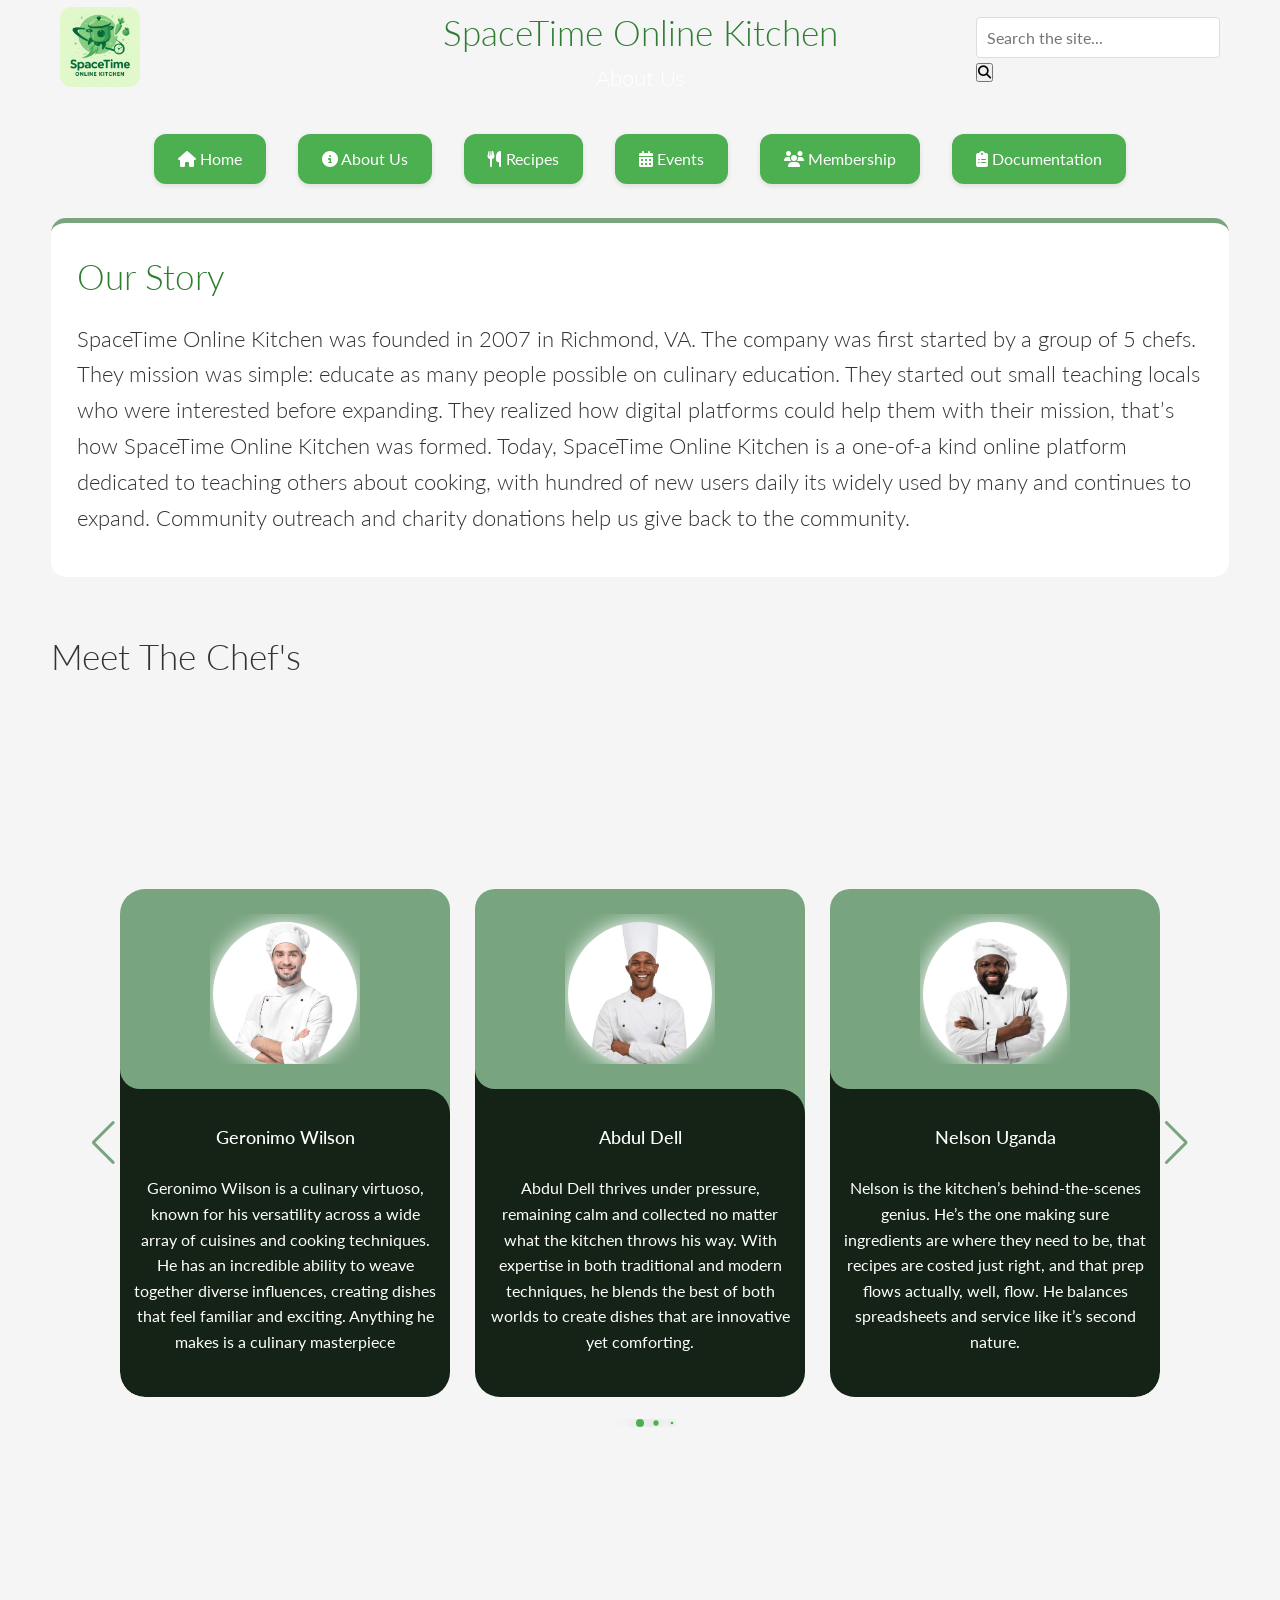
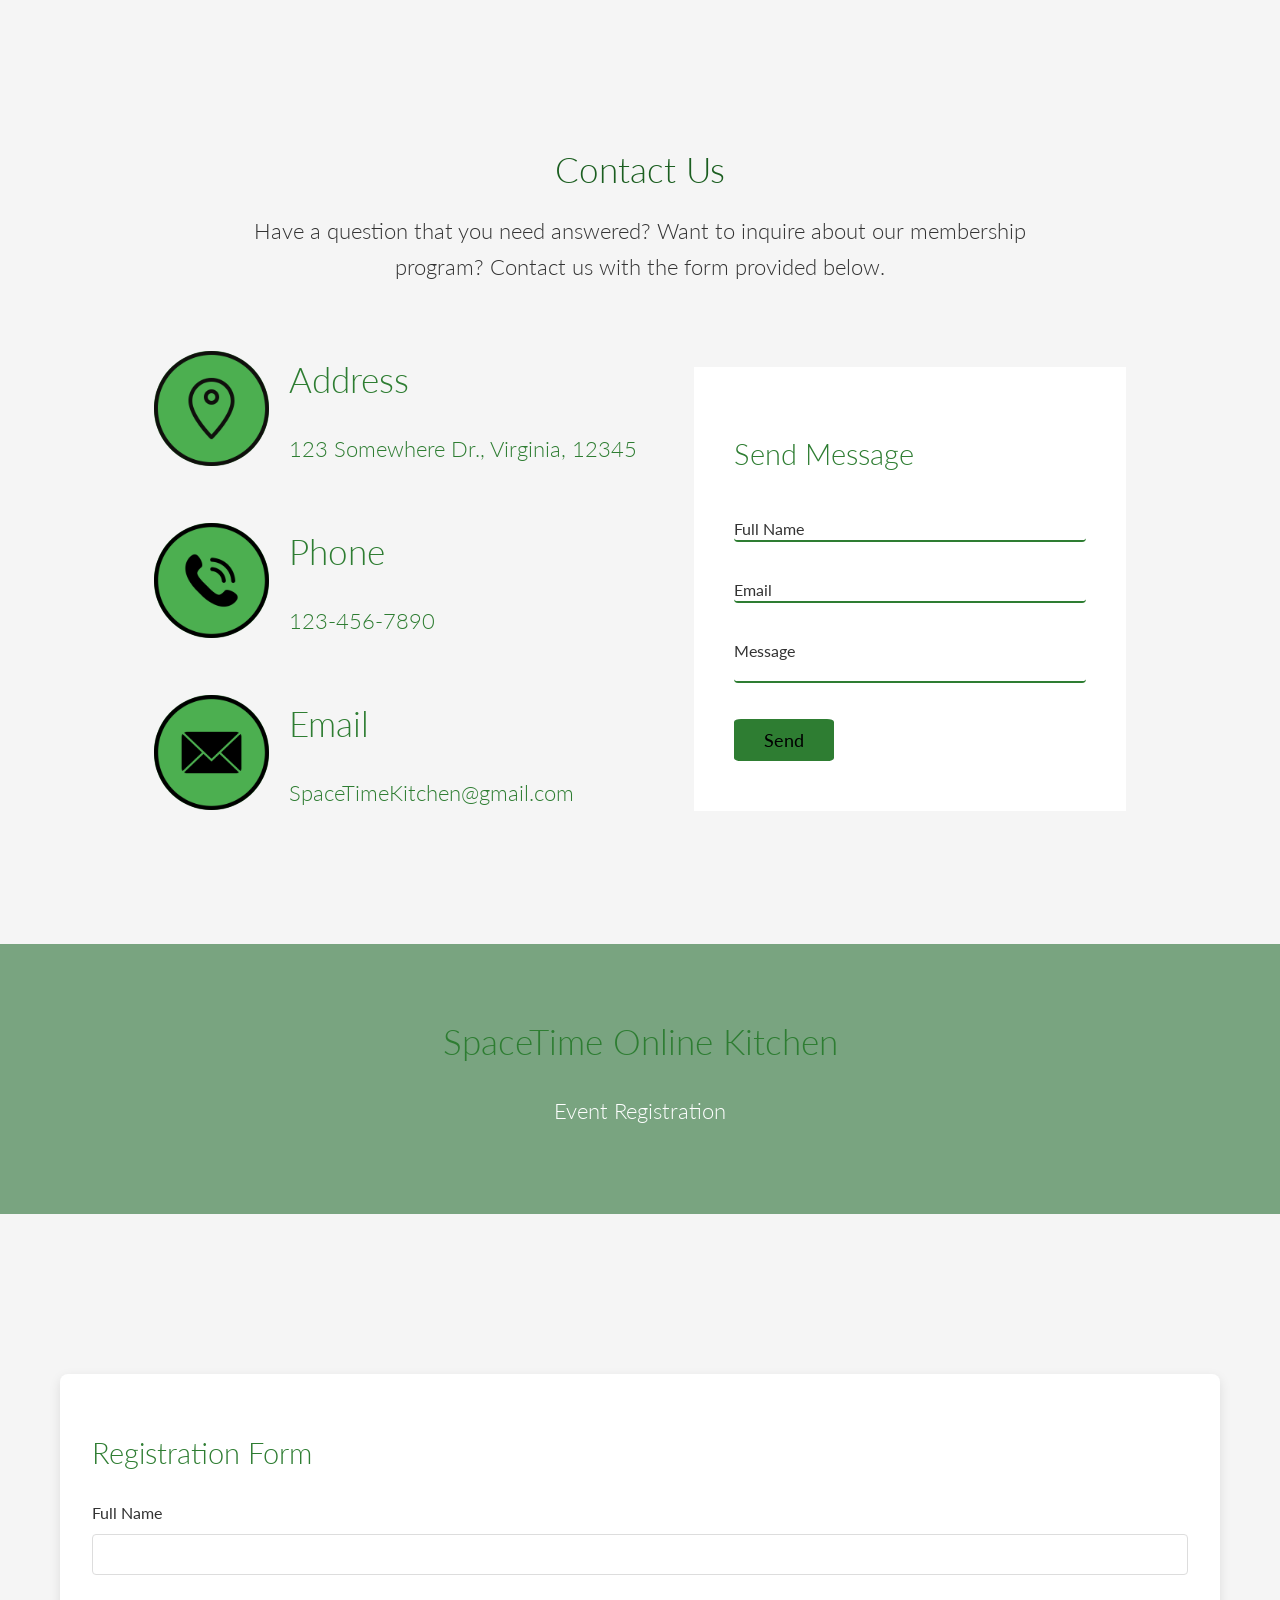
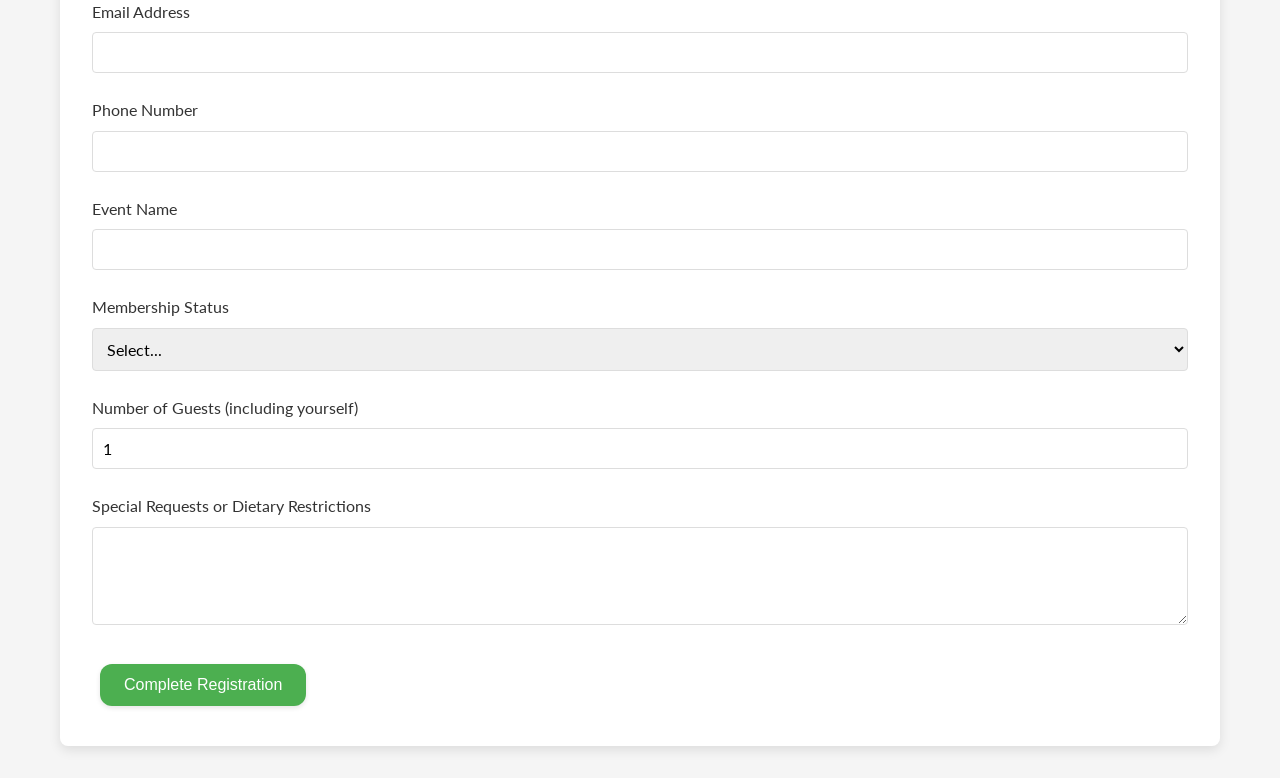
==== about-us.html @ e10a7030 "Update about-us.html" ====
<!DOCTYPE html>
<html lang="en">
<head>
    <meta charset="UTF-8">
    <meta name="viewport" content="width=device-width, initial-scale=1.0">
    <title>SpaceTime Online Kitchen - Culinary Community Hub</title>
    <meta name="description" content="Join our collaborative cooking community with recipes, events, and culinary education">
    <!-- Favicon & Preloads -->
    <link rel="icon" type="image/png" href="favicon.png">
    <link rel="preconnect" href="https://fonts.googleapis.com">
    <link rel="preconnect" href="https://fonts.gstatic.com" crossorigin>
    <!-- Fonts & Libraries -->
    <link rel="stylesheet" href="https://fonts.googleapis.com/css2?family=Lato:wght@300;400;700&display=swap"> 
    <link rel="stylesheet" href="https://cdnjs.cloudflare.com/ajax/libs/font-awesome/6.4.0/css/all.min.css">
    <link rel="stylesheet" href="swiper-bundle.min.css">
    <link rel="stylesheet" href="styles.css">
    <style>
        html{
          scroll-behavior: smooth;
        }
    <link rel="stylesheet" href="styles.css">
        /*Image Carousel*/
        .image-carousel{
            width: 85%;
            max-width: 1536px;
            margin-inline: auto;
            position: relative;
            height: 100px;
            margin-top: 5rem;
            overflow: hidden;
            mask-image: linear-gradient(
                to right,
                rgba(0,0,0,0),
                rgba(0,0,0,1) 20%,
                rgba(0,0,0,1) 80%,
                rgba(0,0,0,0)
                );
        }

        @keyframes scrollLeft{
            to{
                left: -100px;
            }
        }

        .item{
            position: absolute;
            left: max(calc(150px * 8), 100%);
            animation-name: scrollLeft;
            animation-duration: 30s;
            animation-timing-function: linear;
            animation-iteration-count: infinite;
        }
        
        .carousel-img{
            width: 100px;
            height: 100px;
        }

        .item1{
            animation-delay: calc(30s / 8 * (8 - 1) * -1);
        }

        .item2{
            animation-delay: calc(30s / 8 * (8 - 2) * -1);
        }

        .item3{
            animation-delay: calc(30s / 8 * (8 - 3) * -1);
        }

        .item4{
            animation-delay: calc(30s / 8 * (8 - 4) * -1);
        }

        .item5{
            animation-delay: calc(30s / 8 * (8 - 5) * -1);
        }

        .item6{
            animation-delay: calc(30s / 8 * (8 - 6) * -1);
        }

        .item7{
            animation-delay: calc(30s / 8 * (8 - 7) * -1);
        }

        .item8{
            animation-delay: calc(30s / 8 * (8 - 8) * -1);
        }


        /*About Us Cards Section*/
        .card-image{
        position: relative;
        height: 150px;
        width: 150px;
        border: 50px;
        background: #79a480;
        padding: 3px;
        }


        .card{
        border-radius: 25px;
        background-color:#142315;
        }


        .slide-container{
        max-width:1120px;
        width:100%;
        padding: 40px 0;
        }


        .slide-content{
        margin:0 40px;
        overflow:hidden;
        border-radius: 25px;
        margin-bottom: 0;
        }


        .image-content,
        .card-content{
        display:flex;
        flex-direction:column;
        align-items:center;
        padding: 10px 14px;
        }


        .card-image .card-img{
        height: 100%;
        width: 100%;
        object-fit: cover;
        border-radius: 50%;
        }


        .card-img {
        display: inline-block;
        filter: drop-shadow(0 0 10px #ffffff);
        }


        .name{
        font-size: 18px;
        font-weight:500;
        color:var(--white);
        }


        .image-content{
        position:relative;
        row-gap: 5px;
        padding:25px 0;
        }


        .overlay{
        position: absolute;
        left:0;
        top:0;
        height: 100%;
        width: 100%;
        background-color:#79a480;
        border-radius: 20px 20px 0 20px;
        }


        .overlay::before,
        .overlay::after{
        content:'';
        position:absolute;
        right:0;
        bottom:-40px;
        height: 40px;
        width: 40px;
        background-color: #79a480;
        }


        .overlay::after{
        border-radius: 0 25px 0 0;
        background-color: #142315;
        }


        .description{
        font-size: 16px;
        color: var(--white);
        text-align:center;
        margin-bottom: 2rem;
        }


        .chefs{
        min-height: 100vh;
        display: flex;
        align-items: center;
        justify-content: center;
        background-color: var(--shadow);
        }


        .v-button{
        border:none;
        font-size: 16px;
        color: var(--white);
        padding: 8px 16px;
        background-color:#4caf50;
        border-radius: 6px;
        margin: 14px;
        cursor: pointer;
        transition:all 0.3s ease;
        }
        .v-button:hover{
        transform: scale(1.1);
        display: inline-block;
        filter: drop-shadow(0 0 10px #4CAF50);
        }


        .swiper-navBtn{
        color: #79a480;
        }


        .swiper-navBtn:hover{
        display: inline-block;
        filter: drop-shadow(0 0 10px #79a480);
        }


        .swiper-pagination-bullet{
        background-color: var(--primary-light);
        opacity:1;
        }


        .swiper-pagination-bullet{
        display: inline-block;
        filter: drop-shadow(0 0 10px #79a480);
        opacity:1;
        }

        .registration-form {
            background: var(--white);
            border-radius: 8px;
            padding: 2rem;
            margin: 2rem auto;
            box-shadow: var(--shadow);
        }
        
        .form-group {
            margin-bottom: 1.5rem;
        }
        
        label {
            display: block;
            margin-bottom: 0.5rem;
            font-weight: 400;
        }
        
        input, select, textarea {
            width: 100%;
            padding: 10px;
            border: 1px solid #ddd;
            border-radius: 4px;
            font-size: 1rem;
            font-family: 'Lato', sans-serif;
        }
	    
        .event-info {
            background-color: #f9f9f9;
            padding: 1.5rem;
            border-radius: 8px;
            margin-bottom: 2rem;
            border-left: 4px solid var(--primary-light);
        }
        
        .event-title {
            color: var(--primary-dark);
            font-size: 1.8rem;
            margin-bottom: 0.5rem;
        }
        
        .event-date {
            color: #666;
            font-size: 1.2rem;
            margin-bottom: 1rem;
        }
        
        @media (max-width: 768px) {
            .container {
                padding: 10px;
            }
            
            h1 {
                font-size: 2rem;
            }
            
            .registration-form {
                padding: 1.5rem;
            }
        }

        .curved{
            display: flex;
            align-items: center;
            justify-content: center;
            flex-direction: column;
            margin-bottom: 10rem;
            height: 30vh;
            background: #79a480;
        }

        *{
            margin: 0;
            padding: 0;
            box-sizing: border-box;
        }

        .contact{
            position: relative;
            min-height: 100vh;
            padding: 50px 100px;
            display: flex;
            justify-content: center;
            align-items: center;
            flex-direction: column;
        }

        .contact .contact-content{
            max-width: 800px;
            text-align: center;
        }

        .contact-container{
            width:100%;
            display: flex;
            justify-content: center;
            align-items: center;
            margin-top: 30px;
        }

        .contact-container .contactInfo{
            width: 50%;
            display: flex;
            flex-direction: column;
        }

        .contact-container .contactInfo .contact-box{
            position: relative;
            padding: 20px 0px;
            display: flex;
        }  

        .contact-container .contactInfo .contact-box .icon{
            height: 9vw;
            width: 9vw;
            background: var(--primary-light);
            display: flex;
            justify-content: center;
            align-items: center;
            border-radius: 50%;
            font-size: 22px;
        }  

        .contact-container .contactInfo .contact-box .contact-text{
            display: flex;
            margin-left: 20px;
            font-size: 16px;
            flex-direction: column;
        }  

        .contactForm{
            width: 40%;
            padding: 40px;
            background: var(--white);
        }

        .contactForm .inputBox{
            position: relative;
            width: 100%;
            margin-top: 10px;
        }
        
        .contactForm .inputBox input, 
        .contactForm .inputBox textarea{
            width: 100%;
            padding: 5px 0;
            font-size: 16px;
            margin: 10px 0;
            border: none;
            border-bottom: 2px solid var(--primary-color);
            outline: none;
            resize: none;
        }

        .contactForm .inputBox span{
            position: absolute;
            left: 0;
            padding: 5px 0;
            font-size: 16px;
            margin: 10px 0;
            pointer-events: none;
            transition: 0.5s;
        }

        .contactForm .inputBox input:focus ~  span,
        .contactForm .inputBox input:valid ~  span,
        .contactForm .inputBox textarea:focus ~  span,
        .contactForm .inputBox textarea:valid ~  span{
            color: var(--primary-dark);
            font-size: 12px;
            transform: translateY(-20px);
        }

        
        .contactForm .inputBox input[type="submit"]{
            width: 100px;
            border: none;
            cursor: pointer;
            background-color: var(--primary-color);
            padding: 10px;
            font-size: 18px;
            border-radius: 7%;
        }

        @media (max-width: 991px){
            .contact{
                padding: 50px;
            }
            .contact-container{
                flex-direction: column;
            }
            .contact-container .contactInfo{
                margin-bottom: 40px;
                width: 100%;
            }
            .contact-container .contactInfo{
                margin-bottom: 40px;
            }
            .contact-container .contactInfo
            .contactForm{
                width: 100%;
            }
        }
    .icon-img{
        width: 9vw;
        height: 9vw;
    }
    
    .story-container{
    	background-color: var(--white);
        border-top: solid #79a480 5px;
        border-left: none;
        border-right: none;
		border-bottom: none;
        border-radius: 15px;
        padding: 2vw;
        margin-left: 4vw;
        margin-right: 4vw;
    }
    
    .chefs-intro{
    	margin-left: 4vw;
        color: var(--text-color);
    }
    </style>
</head>
<body>
<header>
  <div class="container" style="display: flex; align-items: center; justify-content: space-between; height: 100px; padding: 0 20px;">
    
    <!-- Logo on the Left -->
    <div>
      <img src="logo.png" alt="SpaceTime Logo" style="height: 80px; border-radius: 12px;">
    </div>
    
    <!-- Title in the Center -->
    <div style="position: absolute; left: 50%; transform: translateX(-50%); text-align: center;">
      <h1 style="margin: 0;">SpaceTime Online Kitchen</h1>
      <h3 style="margin: 0; color: var(--white);">About Us</h3>
    </div>

    <!-- Empty space on right to balance layout -->
    <div style="width: 45vw;"></div>

    <!-- Search Function -->
    <div class="search-container">
      <input type="text" class="search-input" placeholder="Search the site..." id="searchInput">
      <button class="search-button" onclick="performSearch()">
        <i class="fas fa-search"></i>
      </button>
    </div>
  </div>
</header>
    
    <div class="button-container">
        <a href="index.html" class="button"><i class="fas fa-home"></i> Home</a>
        <a href="about-us.html" class="button"><i class="fas fa-info-circle"></i> About Us</a>
        <a href="Recipes.html" class="button"><i class="fas fa-utensils"></i> Recipes</a>
        <a href="events.html" class="button"><i class="fas fa-calendar-alt"></i> Events</a>
        <a href="membership.html" class="button"><i class="fas fa-users"></i> Membership</a>
	<a href="documentation.html" class="button"><i class="fas fa-clipboard-list"></i> Documentation</a>
    </div>
    <main>
       <div class="story-container">
        <h1>Our Story</h1>
        <h3 style="color:var(--text-color);">SpaceTime Online Kitchen was founded in 2007 in Richmond, VA. The company was first started by a group of 5 chefs. They mission was simple: educate as many people possible on culinary education. They started out small teaching locals who were interested before expanding. They realized how digital platforms could help them with their mission, that’s how SpaceTime Online Kitchen was formed. Today, SpaceTime Online Kitchen is a one-of-a kind online platform dedicated to teaching others about cooking, with hundred of new users daily its widely used by many and continues to expand. Community outreach and charity donations help us give back to the community.</h3>
        </div>
        <br>
        <br>
        <h1 class="chefs-intro">Meet The Chef's</h1>
        <div class="chefs">
        <div class="slide-container swiper">
            <div class="slide-content">
                <div class="card-wrapper swiper-wrapper">      
                    <div class="card swiper-slide"> 
                        <div class="image-content">
                            <span class="overlay"></span>

                            <div class="card-image">
                                <img loading="lazy" src="About-Us-Images/pexels-karolina-grabowska-7875861.jpg" alt="" class="card-img">
                            </div>
                        </div>
                        
                        <div class="card-content">
                            <h2 class="name">
                                Geronimo Wilson
                            </h2>
                            <p class="description">Geronimo Wilson is a culinary virtuoso, known for his versatility across a wide array of cuisines and cooking techniques. He has an incredible ability to weave together diverse influences, creating dishes that feel familiar and exciting. Anything he makes is a culinary masterpiece</p>
                            
  
                        </div>
                    </div>
                    <div class="card swiper-slide"> 
                        <div class="image-content">
                            <span class="overlay"></span>

                            <div class="card-image">
                                <img loading="lazy" src="About-Us-Images/pexels-natasha-lois-756212-4689910.jpg" alt="" class="card-img">
                            </div>
                        </div>
                        
                        <div class="card-content">
                            <h2 class="name">
                                Abdul Dell
                            </h2>
                            <p class="description">Abdul Dell thrives under pressure, remaining calm and collected no matter what the kitchen throws his way. With expertise in both traditional and modern techniques, he blends the best of both worlds to create dishes that are innovative yet comforting.</p>
                            
  
                        </div>
                    </div>
                    <div class="card swiper-slide"> 
                        <div class="image-content">
                            <span class="overlay"></span>

                            <div class="card-image">
                                <img loading="lazy" src="About-Us-Images/pexels-yankrukov-7793143.jpg" alt="" class="card-img">
                            </div>
                        </div>
                        
                        <div class="card-content">
                            <h2 class="name">
                                Nelson Uganda
                            </h2>
                            <p class="description">Nelson is the kitchen’s behind-the-scenes genius. He’s the one making sure ingredients are where they need to be, that recipes are costed just right, and that prep flows actually, well, flow. He balances spreadsheets and service like it’s second nature.</p>
                        </div>
                    </div>
                    <div class="card swiper-slide"> 
                        <div class="image-content">
                            <span class="overlay"></span>

                            <div class="card-image">
                                <img loading="lazy" src="About-Us-Images/pexels-nimagerivani-6720304.jpg" alt="" class="card-img">
                            </div>
                        </div>
                        
                        <div class="card-content">
                            <h2 class="name">
                                Pranav Anand
                            </h2>
                            <p class="description">Pranav runs the kitchen with equal parts heart and precision. He’s a leader who listens, teaches, and knows when to step in or step back. Under his guidance, the kitchen feels like a place where people can grow, try new things, and still hold onto solid technique.</p>
                            
  
                        </div>
                    </div>
                    <div class="card swiper-slide"> 
                        <div class="image-content">
                            <span class="overlay"></span>

                            <div class="card-image">
                                <img loading="lazy" src="About-Us-Images/pexels-pavel-danilyuk-7654454.jpg" alt="" class="card-img">
                            </div>
                        </div>
                        
                        <div class="card-content">
                            <h2 class="name">
                                Chen Wei
                            </h2>
                            <p class="description">Chen’s the quiet powerhouse who keeps everything (and everyone) on track. She handles orders, schedules, and logistics like a pro—so seamlessly, you almost don’t notice it happening. But trust us, nothing works without her. She’s sharp, organized, and always two steps ahead.</p>
                            
  
                        </div>
                    </div>
                    <div class="card swiper-slide"> 
                        <div class="image-content">
                            <span class="overlay"></span>

                            <div class="card-image">
                                <img loading="lazy" src="About-Us-Images/pexels-mizunokozuki-12912112.jpg" alt="" class="card-img">
                            </div>
                        </div>
                        
                        <div class="card-content">
                            <h2 class="name">
                                Jessica Monroe
                            </h2>
                            <p class="description">Jessica Monroe is a food styling genius whose artistry brings every dish to life. She has a unique talent for transforming even the simplest meal into an eye-catching masterpiece. Her meticulous attention to detail elevates the entire dining experience.</p>
                            
  
                        </div>
                    </div>
                    <div class="card swiper-slide"> 
                        <div class="image-content">
                            <span class="overlay"></span>

                            <div class="card-image">
                                <img loading="lazy" src="About-Us-Images/pexels-cottonbro-7599275.jpg" alt="" class="card-img">
                            </div>
                        </div>
                        
                        <div class="card-content">
                            <h2 class="name">
                                Jackson Huang
                            </h2>
                            <p class="description">Jackson cooks like an artist—every plate tells a story. He’s bold, imaginative, and takes risks that always pay off. His dishes push boundaries, and working with him is like getting a masterclass in creativity. Everything he makes is a beautiful painting on white canvas.</p>
                            
  
                        </div>
                    </div>
                    <div class="card swiper-slide"> 
                        <div class="image-content">
                            <span class="overlay"></span>

                            <div class="card-image">
                                <img loading="lazy" src="About-Us-Images/pexels-matvalina-25985701.jpg" alt="" class="card-img">
                            </div>
                        </div>
                        
                        <div class="card-content">
                            <h2 class="name">
                                Helen Smith
                            </h2>
                            <p class="description">Helen Smith brings a rare combination of artistry and precision to the kitchen. Whether she’s creating stunning desserts or perfecting savory dishes, her attention to detail makes everything she touches shine. Helen’s balanced approach influences the kitchen.</p>
                            
  
                        </div>
                    </div>
                    <div class="card swiper-slide"> 
                        <div class="image-content">
                            <span class="overlay"></span>

                            <div class="card-image">
                                <img loading="lazy" src="About-Us-Images/pexels-chloekalaartist-1043473.jpg" alt="" class="card-img">
                            </div>
                        </div>
                        
                        <div class="card-content">
                            <h2 class="name">
                                Archie Harper
                            </h2>
                            <p class="description">Archie’s the kind of chef who makes magic look effortless. His calm presence and attention to detail bring out the best in every dish he touches. Whether he’s tweaking a sauce or plating with precision, Archie brings creativity and care to everything he does.</p>
                            
  
                        </div>
                    </div>
                </div>
            </div>
            <div class="swiper-button-next swiper-navBtn"></div>
            <div class=
            "swiper-button-prev swiper-navBtn"></div>
            <div class="swiper-pagination"></div>
        </div>
        </div>
	<div class="image-carousel">
		<div class="item item2"><img loading="lazy" class="carousel-img" src="Home-Page-Plates/Website Design (2).png"></div>
		<div class="item item1"><img loading="lazy" class="carousel-img" src="Home-Page-Plates/Website Design (1).png"></div>
		<div class="item item3"><img loading="lazy" class="carousel-img" src="Home-Page-Plates/Website Design (3).png"></div>
		<div class="item item4"><img loading="lazy" class="carousel-img" src="Home-Page-Plates/Website Design (4).png"></div>
		<div class="item item5"><img loading="lazy" class="carousel-img" src="Home-Page-Plates/Website Design (5).png"></div>
		<div class="item item6"><img loading="lazy" class="carousel-img" src="Home-Page-Plates/Website Design (6).png"></div>
		<div class="item item7"><img loading="lazy" class="carousel-img" src="Home-Page-Plates/Website Design (7).png"></div>
		<div class="item item8"><img loading="lazy" class="carousel-img" src="Home-Page-Plates/Website Design.png"></div>
	</div>
	<br>
	<br>
        <div class="page-content">
            <div class="contact">
                <div class="contact-content">
                    <h1 style="color:var(--primary-dark)">Contact Us</h2>
                    <h3 style="color:var(--text-color)"> Have a question that you need answered? Want to inquire about our membership program? Contact us with the form provided below.</h3>
                </div>
                <div class="contact-container">
                    <div class="contactInfo">
                        <div class="contact-box">
                            <div class="icon"><img class="icon-img" src="Home-Page-Plates/Website Design (10).png" alt="Address Symbol"></div>
                            <div class="contact-text">
                                <h1>Address</h1>
                                <h3>123 Somewhere Dr., Virginia, 12345</h3>
                            </div>
                        </div>
                        <div class="contact-box">
                            <div class="icon"><img class="icon-img" src="Home-Page-Plates/Website Design (8).png" alt="Phone Symbol"></div>
                            <div class="contact-text">
                                <h1>Phone</h1>
                                <h3>123-456-7890</h3>
                            </div>
                        </div>
                        <div class="contact-box">
                            <div class="icon"><img class="icon-img" src="Home-Page-Plates/Website Design (9).png" alt="Email Symbol"></div>
                            <div class="contact-text">
                                <h1>Email</h1>
                                <h3>SpaceTimeKitchen@gmail.com</h3>
                            </div>
                        </div>
                    </div>
                    <div class="contactForm">
                        <form>
                            <h2>Send Message</h2>
                            <div class="inputBox">
                                <input type="text" name="" required="required">
                                <span>Full Name</span>
                            </div>
                            <div class="inputBox">
                                <input type="text" name="" required="required">
                                <span>Email</span>
                            </div>
                            <div class="inputBox">
                                <textarea required="required"></textarea>
                                <span>Message</span>
                            </div>
                            <div class="inputBox">
                                <input type="submit" name="" value="Send">
                            </div>
                        </form>
                    </div>
                </div>
            </div>
            </div>
            </main>

            <div class="background-img">
                <div class="curved">
                <h1>SpaceTime Online Kitchen</h1>
                <h3 style="color: white;">Event Registration</h3>
                </div>
            </div>
        <section id="event-registration">
            <div class="container">
                
                <div class="registration-form">
                    <h2>Registration Form</h2>
                    <form id="registrationForm">
                        <div class="form-group">
                            <label for="name">Full Name</label>
                            <input type="text" id="name" name="name" required>
                        </div>
                        
                        <div class="form-group">
                            <label for="email">Email Address</label>
                            <input type="email" id="email" name="email" required>
                        </div>
                        
                        <div class="form-group">
                            <label for="phone">Phone Number</label>
                            <input type="tel" id="phone" name="phone">
                        </div>

			<div class="form-group">
                            <label for="name">Event Name</label>
                            <input type="text" id="event" name="event" required>
                        </div>
			    
                        <div class="form-group">
                            <label for="membership">Membership Status</label>
                            <select id="membership" name="membership" required>
                                <option value="">Select...</option>
                                <option value="none">Non-Member</option>
                                <option value="basic">Basic Member</option>
                                <option value="premium">Premium Member</option>
                                <option value="corporate">Corporate Member</option>
                            </select>
                        </div>
                        
                        <div class="form-group">
                            <label for="guests">Number of Guests (including yourself)</label>
                            <input type="number" id="guests" name="guests" min="1" value="1" required>
                        </div>
                        
                        <div class="form-group">
                            <label for="notes">Special Requests or Dietary Restrictions</label>
                            <textarea id="notes" name="notes" rows="4"></textarea>
                        </div>
                        
                        <button type="submit" class="button">Complete Registration</button>
                    </form>
                </div>
            </div>
        </section>
    </main>

</body>
<script>
            // Form submission handler
            document.getElementById('registrationForm').addEventListener('submit', function(e) {
                e.preventDefault();
                alert('Thank you for registering! We will send confirmation details to your email shortly.');
                // In a real application, you would send the form data to a server here
            });
        });

    var swiper = new Swiper(".mySwiper", {
      slidesPerView: 3,
      spaceBetween: 30,
      slidesPerGroup: 3,
      loop: true,
      loopFillGroupWithBlank: true,
      pagination: {
        el: ".swiper-pagination",
        clickable: true,
      },
      navigation: {
        nextEl: ".swiper-button-next",
        prevEl: ".swiper-button-prev",
      },
    });
  </script>

    <script src="swiper-bundle.min.js"></script>
    <script src="script.js"></script>
</html>
---- styles.css ----
/* ===================== */
/* ==== CSS VARIABLES === */
/* ===================== */
:root {
  /* Colors */
  --primary-color: #2E7D32;
  --primary-light: #4CAF50;
  --primary-dark: #1B5E20;
  --text-color: #333;
  --light-bg: #f5f5f5;
  --white: #ffffff;
  
  /* Effects */
  --shadow: 0 4px 12px rgba(0,0,0,0.1);
  --card-shadow: 0 2px 8px rgba(0,0,0,0.08);
  --rounded: 12px;
  
  /* Typography */
  --text-xl: 1.8rem;
  --text-lg: 1.5rem;
  --text-md: 1.2rem;
  --text-sm: 1rem;
  --text-xs: 0.9rem;
  --line-tight: 1.3;
  --line-normal: 1.6;
}

@media (min-width: 768px) {
  :root {
    --text-xl: 2.2rem;
    --text-lg: 1.8rem;
    --text-md: 1.4rem;
    --text-sm: 1.1rem;
  }
}

@media (max-width: 480px) {
  :root {
    --text-xl: 1.6rem;
    --text-lg: 1.3rem;
    --text-md: 1.1rem;
    --text-sm: 0.9rem;
  }
}

/* ===================== */
/* ==== BASE STYLES ==== */
/* ===================== */
html {
  font-size: 16px;
}

@media (max-width: 1200px) { html { font-size: 15px; } }
@media (max-width: 992px) { html { font-size: 14px; } }
@media (max-width: 768px) { html { font-size: 13px; } }
@media (max-width: 576px) { html { font-size: 12px; } }

body {
  font-family: 'Lato', Arial, sans-serif;
  margin: 0;
  padding: 0;
  color: var(--text-color);
  background-color: var(--light-bg);
  line-height: var(--line-normal);
}

.container {
  max-width: 1200px;
  margin: 0 auto;
  padding: 0 20px;
}

img {
  max-width: 100%;
  height: auto;
}

/* ===================== */
/* ==== TYPOGRAPHY ===== */
/* ===================== */
/* Update the typography section */
h1, h2, h3 {
  margin: 0;
  font-weight: 300;
  color: var(--primary-color); /* Set default color to green for all headers */
}

h1 {
  font-size: var(--text-xl);
  margin-bottom: 0.5rem;
}

h2 {
  font-size: var(--text-lg);
  margin: 1.5rem 0;
}

h3 {
  font-size: var(--text-md);
  margin: 1rem 0;
}

/* Override header colors for specific sections where white is needed */
.site-header h1,
.site-header h2 {
  color: var(--white);
}

.welcome-section h1,
.welcome-section h2,
.welcome-section h3 {
  color: var(--white);
}

.mission h1,
.mission h3 {
  color: var(--white);
}

footer h1,
footer h2,
footer h3 {
  color: var(--white);
}

/* ===================== */
/* ==== HEADER STYLES == */
/* ===================== */
.site-header {
  background: linear-gradient(135deg, var(--primary-dark), var(--primary-color));
  padding: 1rem 0;
  position: relative;
  overflow: hidden;
  box-shadow: var(--shadow);
  border-radius: 0 0 var(--rounded) var(--rounded);
}

.header-content {
  max-width: 1200px;
  margin: 0 auto;
  padding: 0 1rem;
  display: flex;
  flex-direction: column;
  align-items: center;
  gap: 0.5rem;
}

.header-logo img {
  height: 60px;
  width: auto;
  border-radius: 12px;
}

.header-titles {
  text-align: center;
  width: 100%;
  padding: 0 0.5rem;
}

.header-titles h1 {
  color: var(--white);
  line-height: 1.2;
  word-break: break-word;
}

.header-titles h2 {
  color: rgba(255, 255, 255, 0.9);
  font-size: var(--text-sm);
}

@media (min-width: 769px) {
  .header-content {
    flex-direction: row;
    justify-content: space-between;
    height: 100px;
  }
  
  .header-titles {
    position: absolute;
    left: 50%;
    transform: translateX(-50%);
    width: auto;
    max-width: 60%;
  }
}

/* ===================== */
/* ==== BUTTONS ======== */
/* ===================== */
.button {
  transition: all 0.3s ease;
  background-color: var(--primary-light);
  color: var(--white);
  padding: 12px 24px;
  border: none;
  border-radius: var(--rounded);
  cursor: pointer;
  text-decoration: none;
  display: inline-block;
  margin: 8px;
  font-size: 1rem;
  box-shadow: 0 2px 5px rgba(0,0,0,0.1);
}

.button:hover {
  transform: translateY(-2px);
  background-color: var(--primary-dark);
  box-shadow: 0 4px 8px rgba(0,0,0,0.15);
}

.button i {
  transition: transform 0.3s;
}

.button:hover i {
  transform: rotate(20deg);
}

.button-container {
  display: flex;
  flex-wrap: wrap;
  justify-content: center;
  gap: 1rem;
  margin: 1rem 0;
  padding: 10px 0;
  text-align: center;
}

@media (max-width: 768px) {
  .button-container {
    flex-direction: column;
    gap: 0.5rem;
  }
  
  .button {
    width: 90%;
    margin: 0.25rem auto;
  }
}

/* ===================== */
/* ==== MAIN CONTENT === */
/* ===================== */
/* Welcome Section */
.welcome-section {
  padding: 3rem 0;
  border-radius: var(--rounded);
  margin: 2rem auto;
  max-width: 1200px;
  background-color: rgba(46, 125, 50, 0.6);
}

.welcome-section-text {
  padding: 0 4rem;
}

.welcome-section p {
  font-size: var(--text-sm);
  line-height: var(--line-normal);
  margin-bottom: 1.5rem;
}

@media (max-width: 768px) {
  .welcome-section {
    padding: 1.5rem 0;
    margin: 1rem;
  }
  
  .welcome-section-text {
    padding: 0 1rem;
  }
}

/* Stats Grid */
.stats-grid {
  display: grid;
  grid-template-columns: repeat(auto-fit, minmax(300px, 1fr));
  gap: 2rem;
  margin: 3rem auto;
  max-width: 1200px;
}

.stat-card {
  background: var(--white);
  border-radius: var(--rounded);
  padding: 2rem;
  text-align: center;
  box-shadow: var(--shadow);
  transition: transform 0.3s ease;
}

.stat-card:hover {
  transform: translateY(-5px);
}

.circle {
  width: 80px;
  height: 80px;
  background-color: rgba(76, 175, 80, 0.1);
  border-radius: 50%;
  display: flex;
  justify-content: center;
  align-items: center;
  margin: 0 auto 1rem;
}

.stat-card img {
  width: 40px;
  height: 40px;
}

.stat-card-link {
  text-decoration: none;
  color: var(--text-color);
  display: block;
}

@media (max-width: 768px) {
  .stats-grid {
    grid-template-columns: 1fr;
    margin: 1rem;
  }
  
  .circle {
    width: 60px;
    height: 60px;
  }
  
  .stat-card img {
    width: 30px;
    height: 30px;
  }
}

/* Mission Section */
.home-page-top {
  background-color: #79a480;
  padding: 3rem 0;
  display: grid;
  grid-template-columns: repeat(auto-fit, minmax(350px, 1fr));
  align-items: center;
  border-radius: var(--rounded);
  margin: 2rem auto;
  max-width: 1200px;
}

.mission-statement {
  padding: 0 2rem;
}

.change-txt {
  margin-bottom: 2rem;
  font-size: var(--text-lg);
}

.wrapper {
  display: flex;
  justify-content: center;
  align-items: center;
  margin-bottom: 2rem;
}

.static-txt {
  color: var(--text-color);
  font-weight: 400;
}

.mission h1 {
  color: var(--white);
}

.mission h3 {
  color: var(--white);
  line-height: var(--line-normal);
}

/* Image Section */
.img-wrapper {
  display: flex;
  justify-content: center;
  align-items: center;
  transform-origin: center;
  padding: 2rem;
}

.dynamic-img {
  height: 300px;
  justify-content: center;
  align-content: center;
  margin: 0;
  padding:0;
  line-height: 30%;
  color: #4CAF50;
  overflow: hidden;
  transform-origin: center;
  animation: spin 5s linear infinite;
}

.change-img {
  width: 300px;
  height: 300px;
  transform-origin: center center;
  border-radius: var(--rounded);
}

@keyframes spin {
  from { transform: rotate(0deg); }
  to { transform: rotate(360deg); }
}

@media (max-width: 768px) {
  .home-page-top {
    grid-template-columns: 1fr;
    padding: 1.5rem 0;
    text-align: center;
  }
  
  .change-img {
    width: 200px;
    height: 200px;
  }
  
  .dynamic-img {
    height: auto;
  }
}

@media (max-width: 480px) {
  .change-img {
    width: 150px;
    height: 150px;
  }
}

/* ===================== */
/* ==== NEWSLETTER ===== */
/* ===================== */
.newletter-announcement {
  background-color: var(--white);
  padding: 3rem;
  margin: 3rem auto;
  max-width: 800px;
  border-radius: var(--rounded);
  box-shadow: var(--shadow);
  text-align: center;
}

.social-share {
  text-align: center;
  margin-top: 1.5rem;
}

.social-icons {
  display: flex;
  justify-content: center;
  gap: 1rem;
  margin-top: 0.5rem;
}

.social-icons a {
  color: var(--primary-dark);
  font-size: var(--text-md);
  transition: transform 0.3s ease;
}

.social-icons a:hover {
  transform: scale(1.2);
}

/* ===================== */
/* ==== POPUP MODAL ==== */
/* ===================== */
.overlay-container {
  display: none;
  position: fixed;
  top: 0;
  left: 0;
  width: 100%;
  height: 100%;
  background: rgba(0, 0, 0, 0.6);
  justify-content: center;
  align-items: center;
  opacity: 0;
  transition: opacity 0.3s ease;
  z-index: 1000;
}

.popup-box {
  background: var(--white);
  padding: 2rem;
  border-radius: var(--rounded);
  box-shadow: 0 0 20px rgba(0, 0, 0, 0.4);
  max-width: 500px;
  width: 90%;
  text-align: center;
  position: relative;
}

.close-modal {
  position: absolute;
  top: 10px;
  right: 15px;
  font-size: 1.5rem;
  background: none;
  border: none;
  cursor: pointer;
}

.form-container {
  display: flex;
  flex-direction: column;
  gap: 1rem;
}

.form-input {
  padding: 12px;
  border: 1px solid #ddd;
  border-radius: var(--rounded);
  font-size: 1rem;
  width: 100%;
}

/* ===================== */
/* ==== FOOTER ========= */
/* ===================== */
footer {
  background-color: var(--primary-dark);
  color: var(--white);
  text-align: center;
  padding: 1.5rem 0;
  margin-top: 3rem;
  border-radius: var(--rounded) var(--rounded) 0 0;
  font-size: var(--text-xs);
}

/* ===================== */
/* ==== CARD STYLES ==== */
/* ===================== */
.card-image {
  overflow: hidden;
  display: flex;
  align-items: center;
  justify-content: center;
  padding: 0;
}

.card-img {
  width: 100%;
  height: auto;
  object-fit: cover;
  object-position: center 25%;
  margin-top: 10px;
}
---- styles.css ----
/* ===================== */
/* ==== CSS VARIABLES === */
/* ===================== */
:root {
  /* Colors */
  --primary-color: #2E7D32;
  --primary-light: #4CAF50;
  --primary-dark: #1B5E20;
  --text-color: #333;
  --light-bg: #f5f5f5;
  --white: #ffffff;
  
  /* Effects */
  --shadow: 0 4px 12px rgba(0,0,0,0.1);
  --card-shadow: 0 2px 8px rgba(0,0,0,0.08);
  --rounded: 12px;
  
  /* Typography */
  --text-xl: 1.8rem;
  --text-lg: 1.5rem;
  --text-md: 1.2rem;
  --text-sm: 1rem;
  --text-xs: 0.9rem;
  --line-tight: 1.3;
  --line-normal: 1.6;
}

@media (min-width: 768px) {
  :root {
    --text-xl: 2.2rem;
    --text-lg: 1.8rem;
    --text-md: 1.4rem;
    --text-sm: 1.1rem;
  }
}

@media (max-width: 480px) {
  :root {
    --text-xl: 1.6rem;
    --text-lg: 1.3rem;
    --text-md: 1.1rem;
    --text-sm: 0.9rem;
  }
}

/* ===================== */
/* ==== BASE STYLES ==== */
/* ===================== */
html {
  font-size: 16px;
}

@media (max-width: 1200px) { html { font-size: 15px; } }
@media (max-width: 992px) { html { font-size: 14px; } }
@media (max-width: 768px) { html { font-size: 13px; } }
@media (max-width: 576px) { html { font-size: 12px; } }

body {
  font-family: 'Lato', Arial, sans-serif;
  margin: 0;
  padding: 0;
  color: var(--text-color);
  background-color: var(--light-bg);
  line-height: var(--line-normal);
}

.container {
  max-width: 1200px;
  margin: 0 auto;
  padding: 0 20px;
}

img {
  max-width: 100%;
  height: auto;
}

/* ===================== */
/* ==== TYPOGRAPHY ===== */
/* ===================== */
/* Update the typography section */
h1, h2, h3 {
  margin: 0;
  font-weight: 300;
  color: var(--primary-color); /* Set default color to green for all headers */
}

h1 {
  font-size: var(--text-xl);
  margin-bottom: 0.5rem;
}

h2 {
  font-size: var(--text-lg);
  margin: 1.5rem 0;
}

h3 {
  font-size: var(--text-md);
  margin: 1rem 0;
}

/* Override header colors for specific sections where white is needed */
.site-header h1,
.site-header h2 {
  color: var(--white);
}

.welcome-section h1,
.welcome-section h2,
.welcome-section h3 {
  color: var(--white);
}

.mission h1,
.mission h3 {
  color: var(--white);
}

footer h1,
footer h2,
footer h3 {
  color: var(--white);
}

/* ===================== */
/* ==== HEADER STYLES == */
/* ===================== */
.site-header {
  background: linear-gradient(135deg, var(--primary-dark), var(--primary-color));
  padding: 1rem 0;
  position: relative;
  overflow: hidden;
  box-shadow: var(--shadow);
  border-radius: 0 0 var(--rounded) var(--rounded);
}

.header-content {
  max-width: 1200px;
  margin: 0 auto;
  padding: 0 1rem;
  display: flex;
  flex-direction: column;
  align-items: center;
  gap: 0.5rem;
}

.header-logo img {
  height: 60px;
  width: auto;
  border-radius: 12px;
}

.header-titles {
  text-align: center;
  width: 100%;
  padding: 0 0.5rem;
}

.header-titles h1 {
  color: var(--white);
  line-height: 1.2;
  word-break: break-word;
}

.header-titles h2 {
  color: rgba(255, 255, 255, 0.9);
  font-size: var(--text-sm);
}

@media (min-width: 769px) {
  .header-content {
    flex-direction: row;
    justify-content: space-between;
    height: 100px;
  }
  
  .header-titles {
    position: absolute;
    left: 50%;
    transform: translateX(-50%);
    width: auto;
    max-width: 60%;
  }
}

/* ===================== */
/* ==== BUTTONS ======== */
/* ===================== */
.button {
  transition: all 0.3s ease;
  background-color: var(--primary-light);
  color: var(--white);
  padding: 12px 24px;
  border: none;
  border-radius: var(--rounded);
  cursor: pointer;
  text-decoration: none;
  display: inline-block;
  margin: 8px;
  font-size: 1rem;
  box-shadow: 0 2px 5px rgba(0,0,0,0.1);
}

.button:hover {
  transform: translateY(-2px);
  background-color: var(--primary-dark);
  box-shadow: 0 4px 8px rgba(0,0,0,0.15);
}

.button i {
  transition: transform 0.3s;
}

.button:hover i {
  transform: rotate(20deg);
}

.button-container {
  display: flex;
  flex-wrap: wrap;
  justify-content: center;
  gap: 1rem;
  margin: 1rem 0;
  padding: 10px 0;
  text-align: center;
}

@media (max-width: 768px) {
  .button-container {
    flex-direction: column;
    gap: 0.5rem;
  }
  
  .button {
    width: 90%;
    margin: 0.25rem auto;
  }
}

/* ===================== */
/* ==== MAIN CONTENT === */
/* ===================== */
/* Welcome Section */
.welcome-section {
  padding: 3rem 0;
  border-radius: var(--rounded);
  margin: 2rem auto;
  max-width: 1200px;
  background-color: rgba(46, 125, 50, 0.6);
}

.welcome-section-text {
  padding: 0 4rem;
}

.welcome-section p {
  font-size: var(--text-sm);
  line-height: var(--line-normal);
  margin-bottom: 1.5rem;
}

@media (max-width: 768px) {
  .welcome-section {
    padding: 1.5rem 0;
    margin: 1rem;
  }
  
  .welcome-section-text {
    padding: 0 1rem;
  }
}

/* Stats Grid */
.stats-grid {
  display: grid;
  grid-template-columns: repeat(auto-fit, minmax(300px, 1fr));
  gap: 2rem;
  margin: 3rem auto;
  max-width: 1200px;
}

.stat-card {
  background: var(--white);
  border-radius: var(--rounded);
  padding: 2rem;
  text-align: center;
  box-shadow: var(--shadow);
  transition: transform 0.3s ease;
}

.stat-card:hover {
  transform: translateY(-5px);
}

.circle {
  width: 80px;
  height: 80px;
  background-color: rgba(76, 175, 80, 0.1);
  border-radius: 50%;
  display: flex;
  justify-content: center;
  align-items: center;
  margin: 0 auto 1rem;
}

.stat-card img {
  width: 40px;
  height: 40px;
}

.stat-card-link {
  text-decoration: none;
  color: var(--text-color);
  display: block;
}

@media (max-width: 768px) {
  .stats-grid {
    grid-template-columns: 1fr;
    margin: 1rem;
  }
  
  .circle {
    width: 60px;
    height: 60px;
  }
  
  .stat-card img {
    width: 30px;
    height: 30px;
  }
}

/* Mission Section */
.home-page-top {
  background-color: #79a480;
  padding: 3rem 0;
  display: grid;
  grid-template-columns: repeat(auto-fit, minmax(350px, 1fr));
  align-items: center;
  border-radius: var(--rounded);
  margin: 2rem auto;
  max-width: 1200px;
}

.mission-statement {
  padding: 0 2rem;
}

.change-txt {
  margin-bottom: 2rem;
  font-size: var(--text-lg);
}

.wrapper {
  display: flex;
  justify-content: center;
  align-items: center;
  margin-bottom: 2rem;
}

.static-txt {
  color: var(--text-color);
  font-weight: 400;
}

.mission h1 {
  color: var(--white);
}

.mission h3 {
  color: var(--white);
  line-height: var(--line-normal);
}

/* Image Section */
.img-wrapper {
  display: flex;
  justify-content: center;
  align-items: center;
  transform-origin: center;
  padding: 2rem;
}

.dynamic-img {
  height: 300px;
  justify-content: center;
  align-content: center;
  margin: 0;
  padding:0;
  line-height: 30%;
  color: #4CAF50;
  overflow: hidden;
  transform-origin: center;
  animation: spin 5s linear infinite;
}

.change-img {
  width: 300px;
  height: 300px;
  transform-origin: center center;
  border-radius: var(--rounded);
}

@keyframes spin {
  from { transform: rotate(0deg); }
  to { transform: rotate(360deg); }
}

@media (max-width: 768px) {
  .home-page-top {
    grid-template-columns: 1fr;
    padding: 1.5rem 0;
    text-align: center;
  }
  
  .change-img {
    width: 200px;
    height: 200px;
  }
  
  .dynamic-img {
    height: auto;
  }
}

@media (max-width: 480px) {
  .change-img {
    width: 150px;
    height: 150px;
  }
}

/* ===================== */
/* ==== NEWSLETTER ===== */
/* ===================== */
.newletter-announcement {
  background-color: var(--white);
  padding: 3rem;
  margin: 3rem auto;
  max-width: 800px;
  border-radius: var(--rounded);
  box-shadow: var(--shadow);
  text-align: center;
}

.social-share {
  text-align: center;
  margin-top: 1.5rem;
}

.social-icons {
  display: flex;
  justify-content: center;
  gap: 1rem;
  margin-top: 0.5rem;
}

.social-icons a {
  color: var(--primary-dark);
  font-size: var(--text-md);
  transition: transform 0.3s ease;
}

.social-icons a:hover {
  transform: scale(1.2);
}

/* ===================== */
/* ==== POPUP MODAL ==== */
/* ===================== */
.overlay-container {
  display: none;
  position: fixed;
  top: 0;
  left: 0;
  width: 100%;
  height: 100%;
  background: rgba(0, 0, 0, 0.6);
  justify-content: center;
  align-items: center;
  opacity: 0;
  transition: opacity 0.3s ease;
  z-index: 1000;
}

.popup-box {
  background: var(--white);
  padding: 2rem;
  border-radius: var(--rounded);
  box-shadow: 0 0 20px rgba(0, 0, 0, 0.4);
  max-width: 500px;
  width: 90%;
  text-align: center;
  position: relative;
}

.close-modal {
  position: absolute;
  top: 10px;
  right: 15px;
  font-size: 1.5rem;
  background: none;
  border: none;
  cursor: pointer;
}

.form-container {
  display: flex;
  flex-direction: column;
  gap: 1rem;
}

.form-input {
  padding: 12px;
  border: 1px solid #ddd;
  border-radius: var(--rounded);
  font-size: 1rem;
  width: 100%;
}

/* ===================== */
/* ==== FOOTER ========= */
/* ===================== */
footer {
  background-color: var(--primary-dark);
  color: var(--white);
  text-align: center;
  padding: 1.5rem 0;
  margin-top: 3rem;
  border-radius: var(--rounded) var(--rounded) 0 0;
  font-size: var(--text-xs);
}

/* ===================== */
/* ==== CARD STYLES ==== */
/* ===================== */
.card-image {
  overflow: hidden;
  display: flex;
  align-items: center;
  justify-content: center;
  padding: 0;
}

.card-img {
  width: 100%;
  height: auto;
  object-fit: cover;
  object-position: center 25%;
  margin-top: 10px;
}
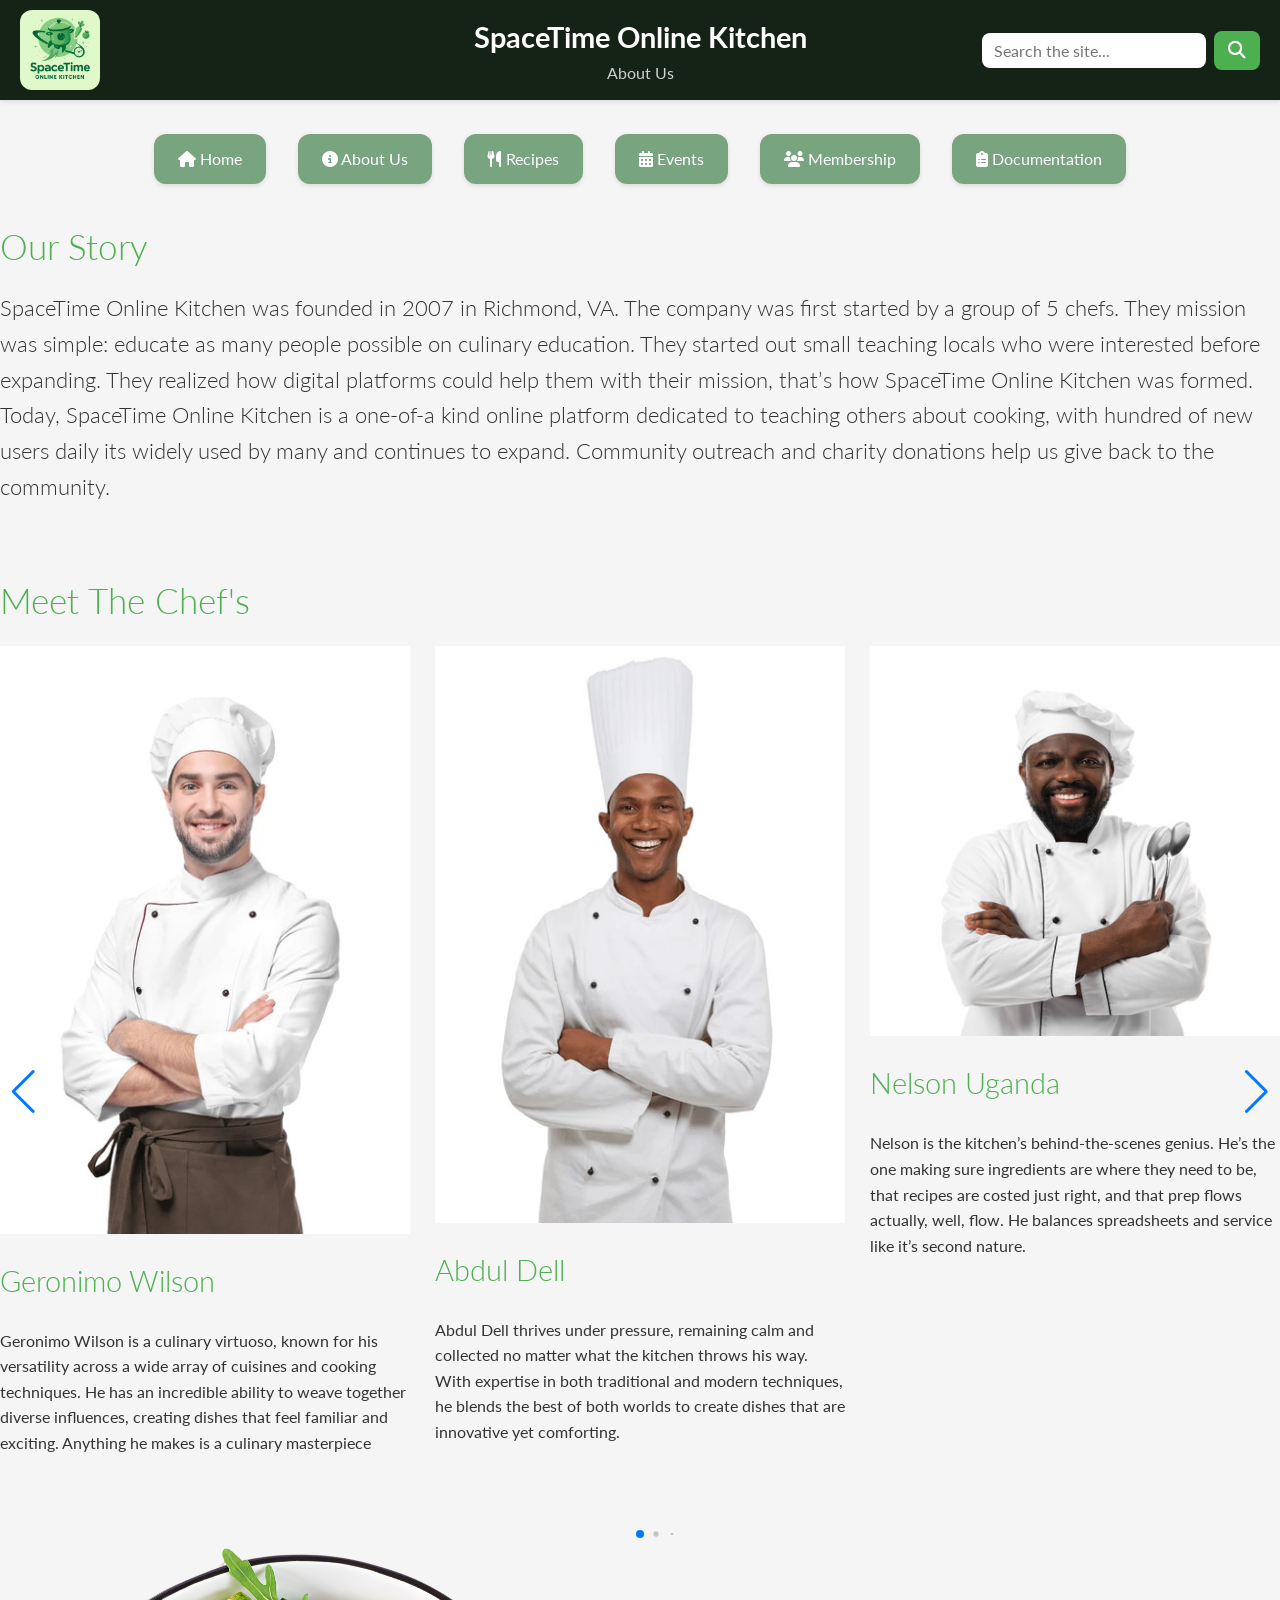
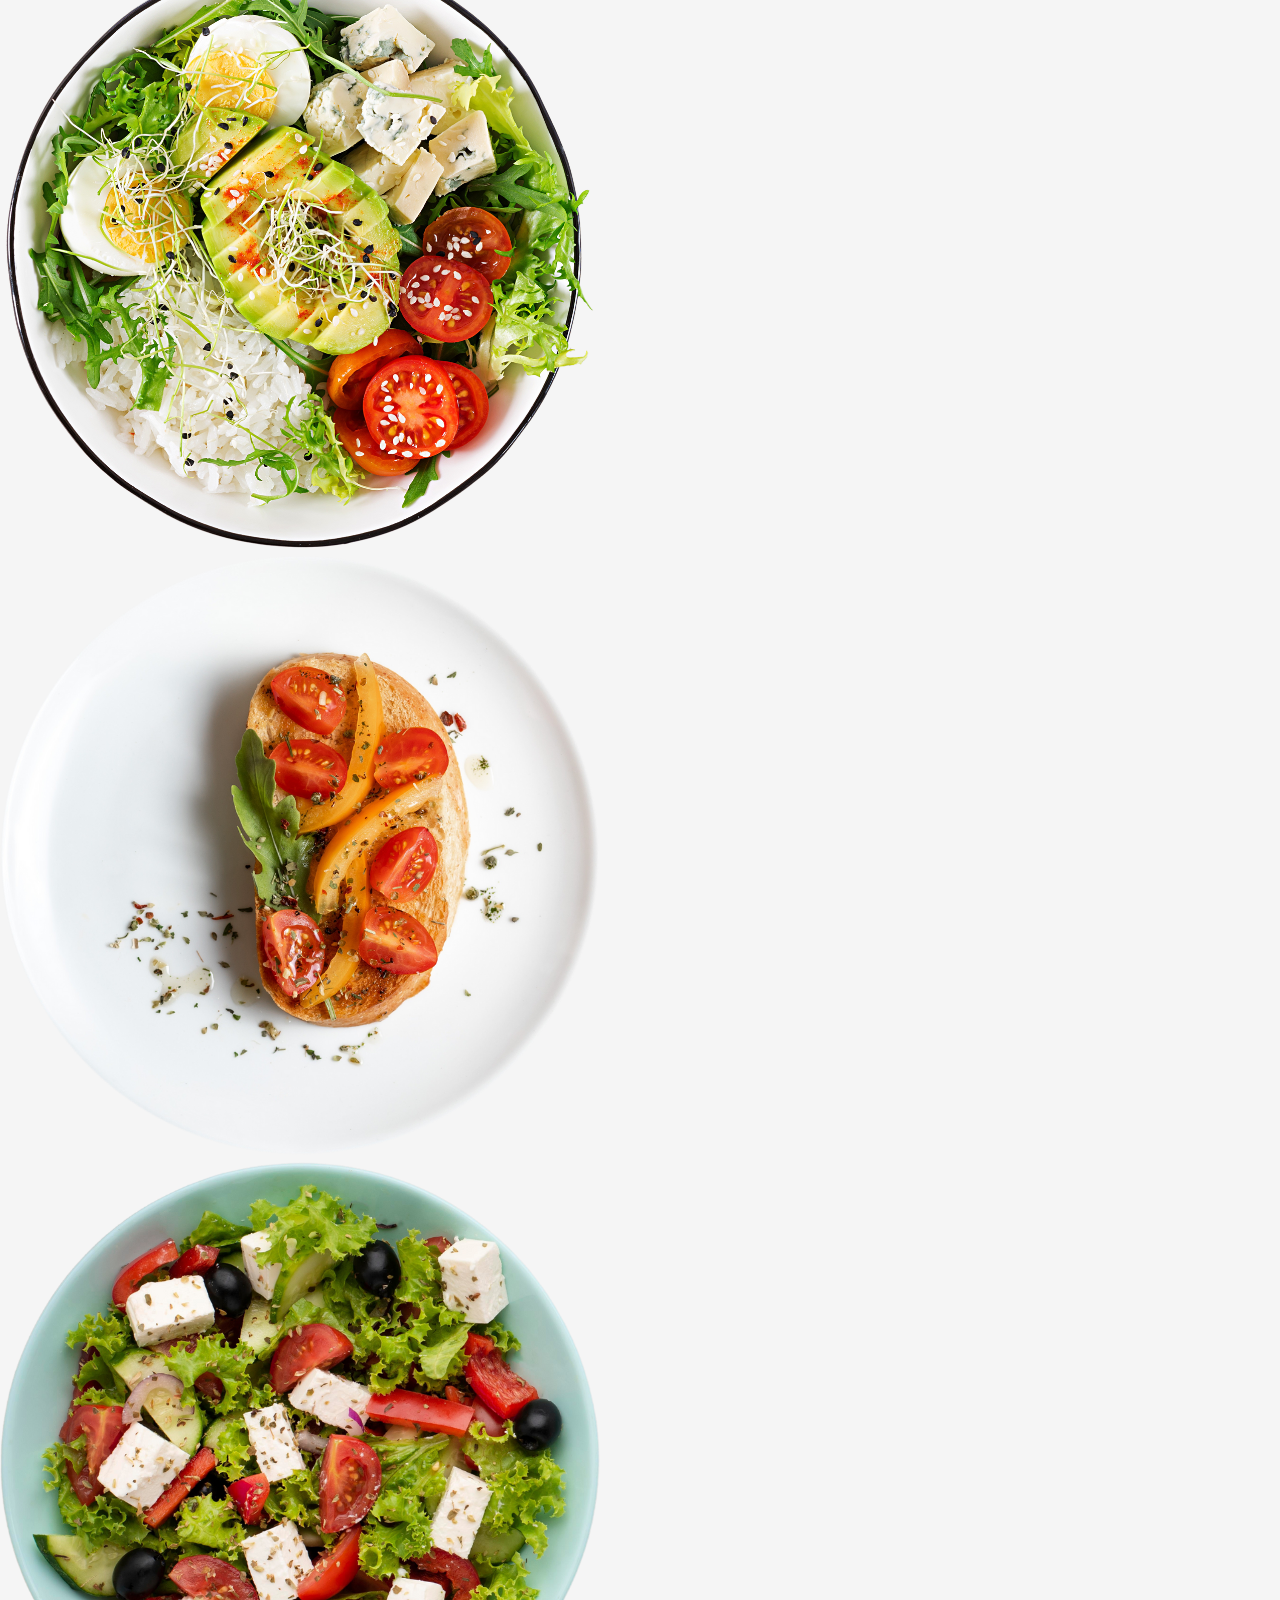
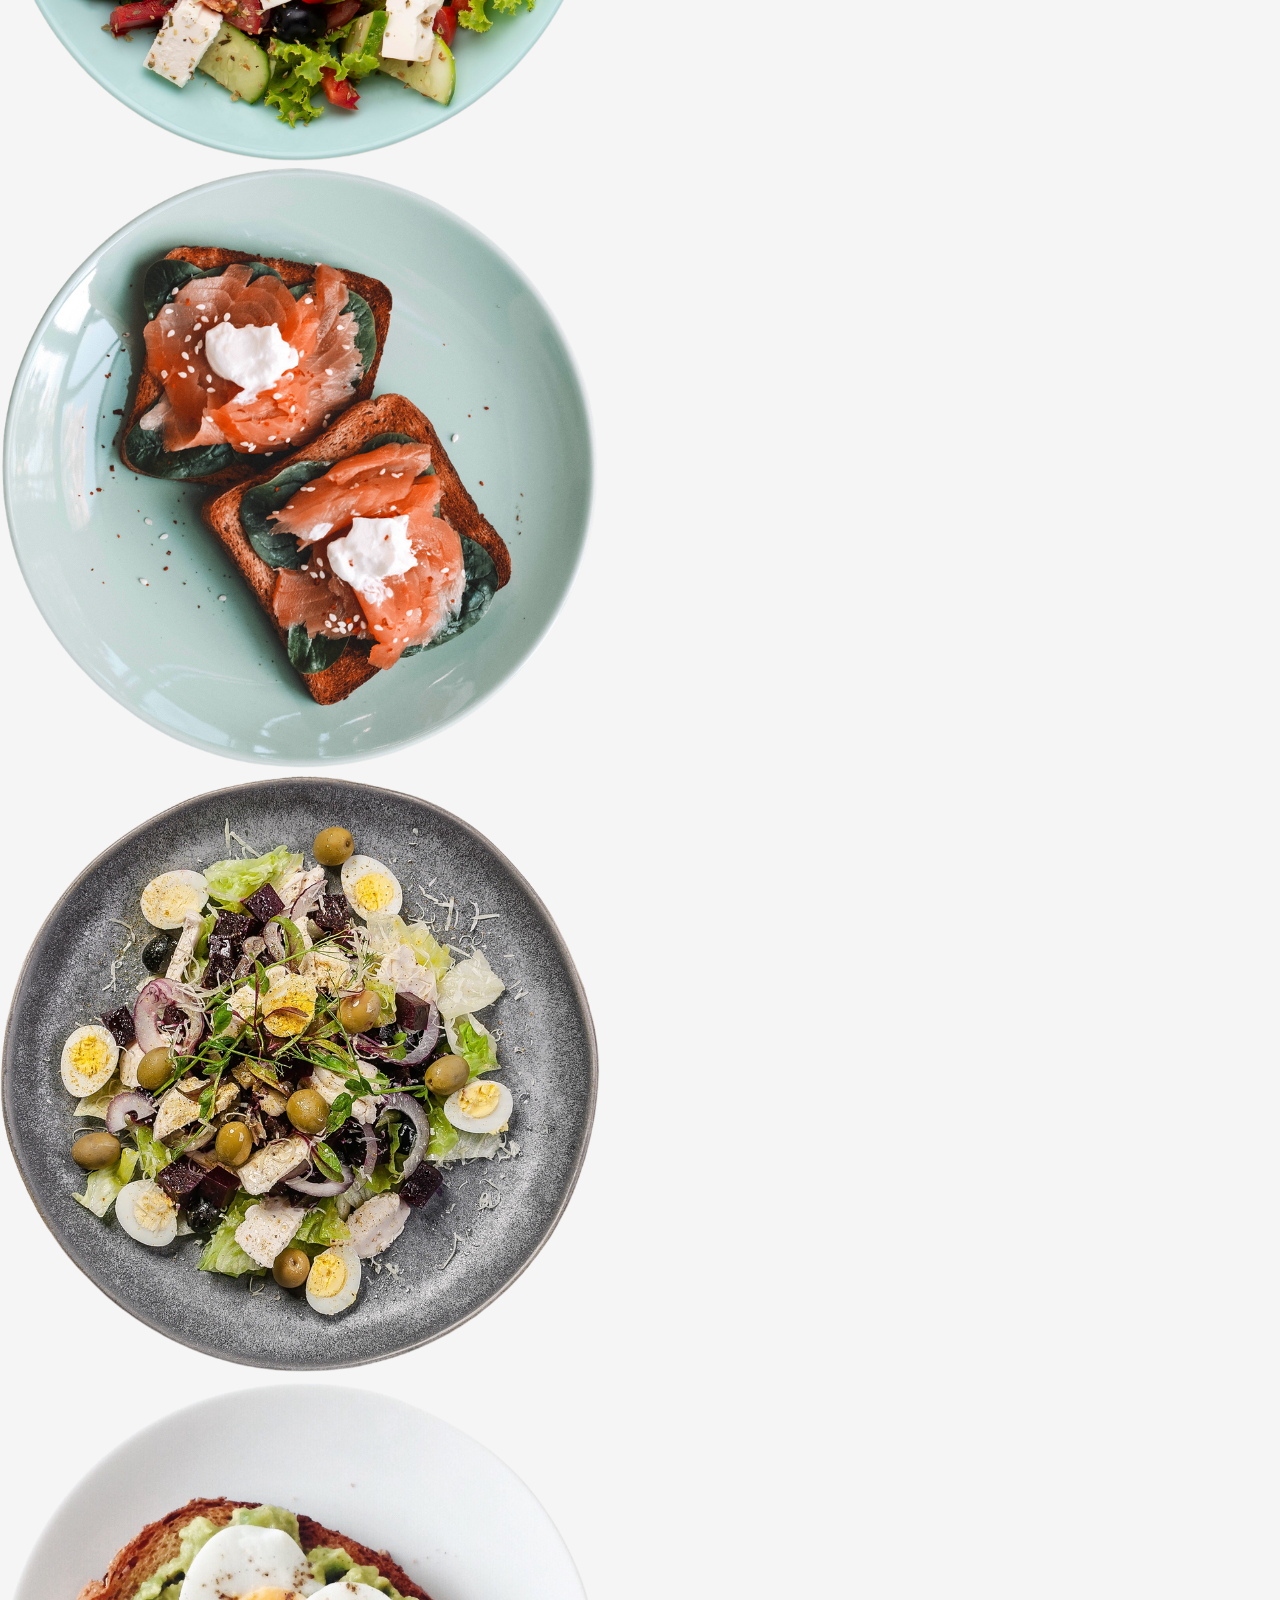
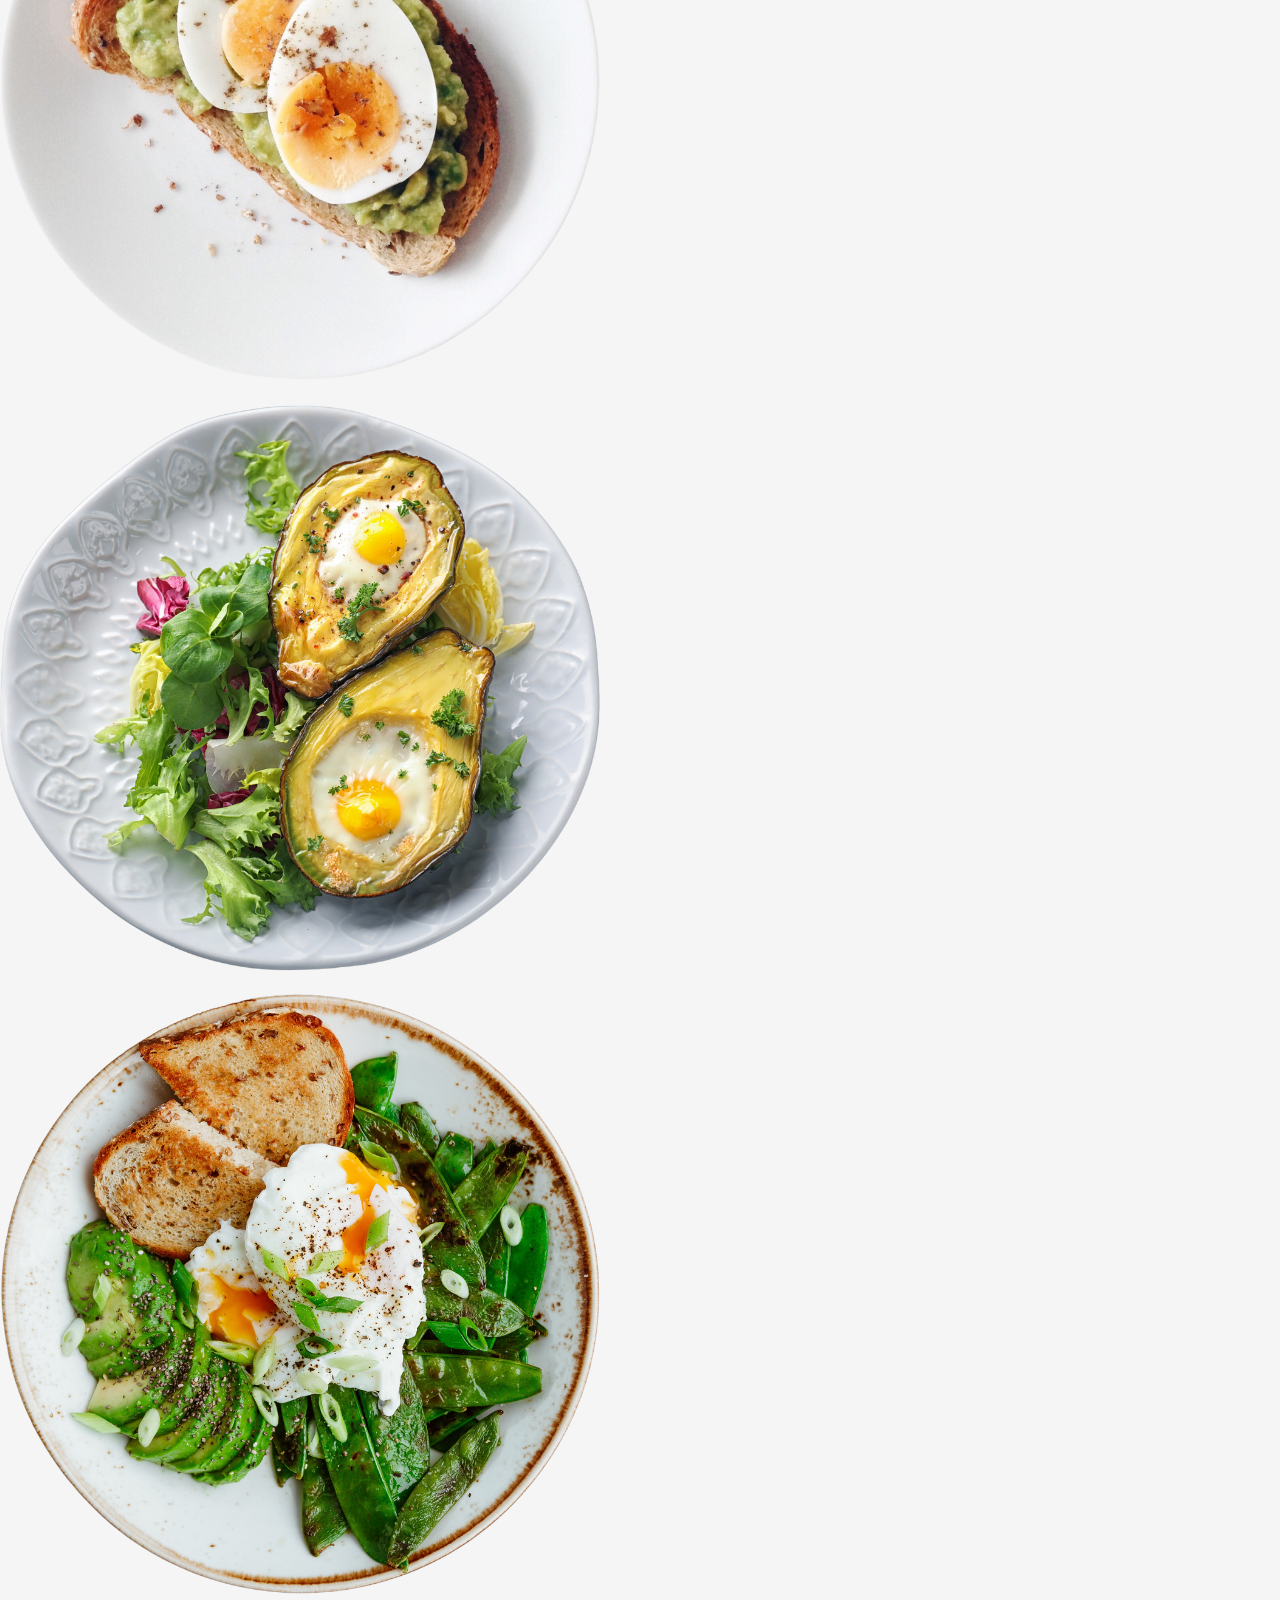
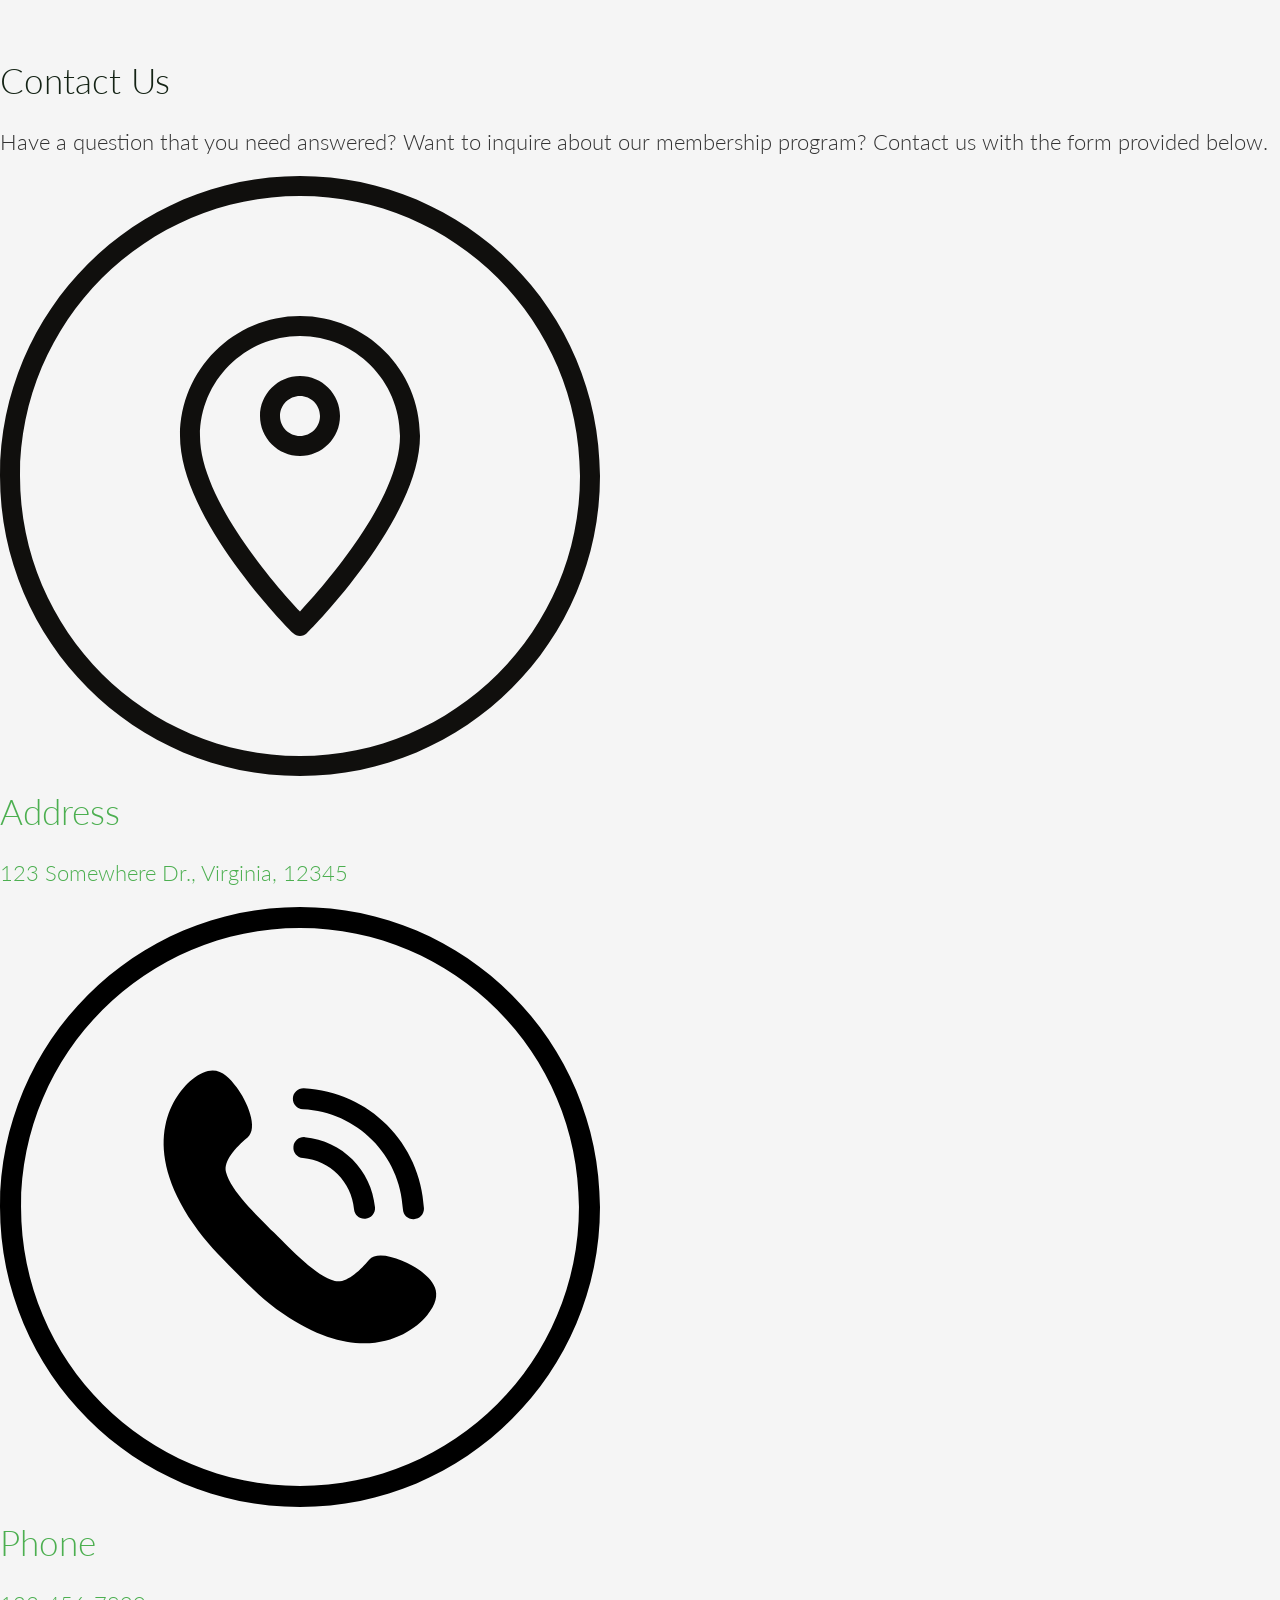
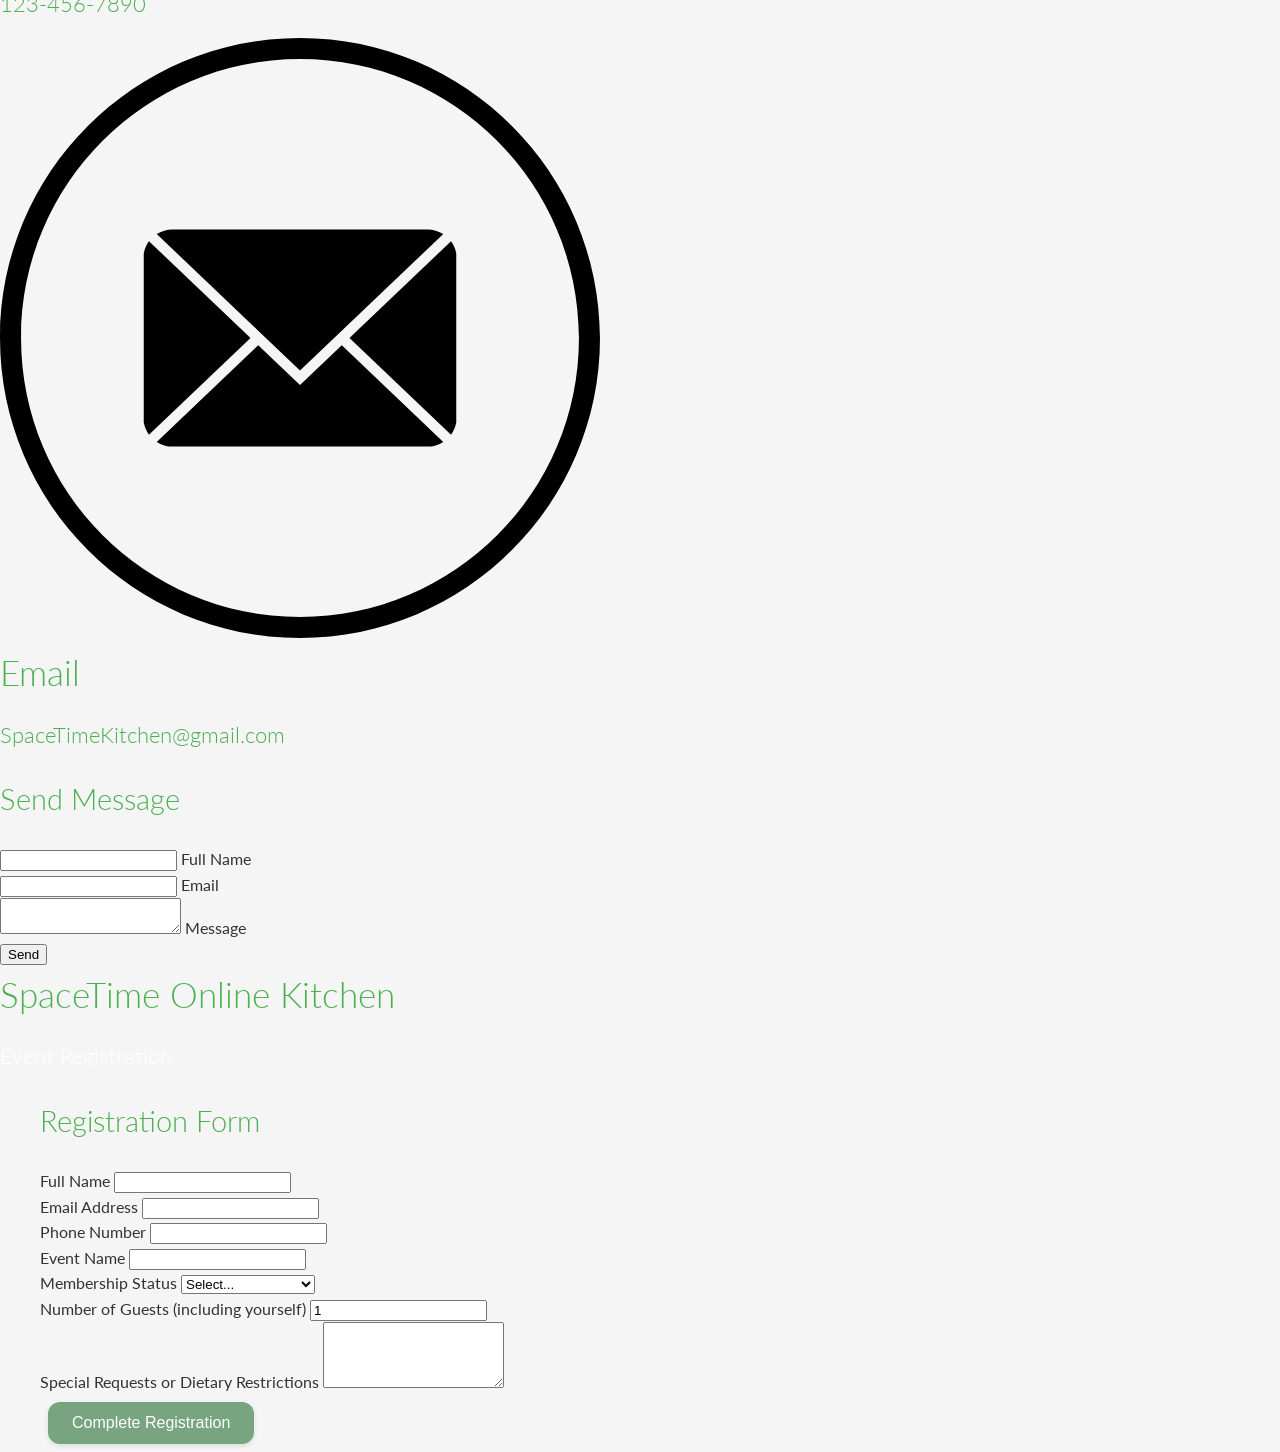
==== commit b8c14d8f: "Update about-us.html" ====
--- a/about-us.html
+++ b/about-us.html
@@ -1,505 +1,172 @@
-
 <!DOCTYPE html>
 <html lang="en">
 <head>
-    <meta charset="UTF-8">
-    <meta name="viewport" content="width=device-width, initial-scale=1.0">
-    <title>SpaceTime Online Kitchen - Culinary Community Hub</title>
-    <meta name="description" content="Join our collaborative cooking community with recipes, events, and culinary education">
-    <!-- Favicon & Preloads -->
-    <link rel="icon" type="image/png" href="favicon.png">
-    <link rel="preconnect" href="https://fonts.googleapis.com">
-    <link rel="preconnect" href="https://fonts.gstatic.com" crossorigin>
-    <!-- Fonts & Libraries -->
-    <link rel="stylesheet" href="https://fonts.googleapis.com/css2?family=Lato:wght@300;400;700&display=swap"> 
-    <link rel="stylesheet" href="https://cdnjs.cloudflare.com/ajax/libs/font-awesome/6.4.0/css/all.min.css">
-    <link rel="stylesheet" href="swiper-bundle.min.css">
-    <link rel="stylesheet" href="styles.css">
-    <style>
-        html{
-          scroll-behavior: smooth;
-        }
-    <link rel="stylesheet" href="styles.css">
-        /*Image Carousel*/
-        .image-carousel{
-            width: 85%;
-            max-width: 1536px;
-            margin-inline: auto;
-            position: relative;
-            height: 100px;
-            margin-top: 5rem;
-            overflow: hidden;
-            mask-image: linear-gradient(
-                to right,
-                rgba(0,0,0,0),
-                rgba(0,0,0,1) 20%,
-                rgba(0,0,0,1) 80%,
-                rgba(0,0,0,0)
-                );
-        }
-
-        @keyframes scrollLeft{
-            to{
-                left: -100px;
-            }
-        }
-
-        .item{
-            position: absolute;
-            left: max(calc(150px * 8), 100%);
-            animation-name: scrollLeft;
-            animation-duration: 30s;
-            animation-timing-function: linear;
-            animation-iteration-count: infinite;
-        }
-        
-        .carousel-img{
-            width: 100px;
-            height: 100px;
-        }
-
-        .item1{
-            animation-delay: calc(30s / 8 * (8 - 1) * -1);
-        }
-
-        .item2{
-            animation-delay: calc(30s / 8 * (8 - 2) * -1);
-        }
-
-        .item3{
-            animation-delay: calc(30s / 8 * (8 - 3) * -1);
-        }
-
-        .item4{
-            animation-delay: calc(30s / 8 * (8 - 4) * -1);
-        }
-
-        .item5{
-            animation-delay: calc(30s / 8 * (8 - 5) * -1);
-        }
-
-        .item6{
-            animation-delay: calc(30s / 8 * (8 - 6) * -1);
-        }
-
-        .item7{
-            animation-delay: calc(30s / 8 * (8 - 7) * -1);
-        }
-
-        .item8{
-            animation-delay: calc(30s / 8 * (8 - 8) * -1);
-        }
-
-
-        /*About Us Cards Section*/
-        .card-image{
-        position: relative;
-        height: 150px;
-        width: 150px;
-        border: 50px;
-        background: #79a480;
-        padding: 3px;
-        }
-
-
-        .card{
-        border-radius: 25px;
-        background-color:#142315;
-        }
-
-
-        .slide-container{
-        max-width:1120px;
-        width:100%;
-        padding: 40px 0;
-        }
-
-
-        .slide-content{
-        margin:0 40px;
-        overflow:hidden;
-        border-radius: 25px;
-        margin-bottom: 0;
-        }
-
-
-        .image-content,
-        .card-content{
-        display:flex;
-        flex-direction:column;
-        align-items:center;
-        padding: 10px 14px;
-        }
-
-
-        .card-image .card-img{
-        height: 100%;
-        width: 100%;
-        object-fit: cover;
-        border-radius: 50%;
-        }
-
-
-        .card-img {
-        display: inline-block;
-        filter: drop-shadow(0 0 10px #ffffff);
-        }
-
-
-        .name{
-        font-size: 18px;
-        font-weight:500;
-        color:var(--white);
-        }
-
-
-        .image-content{
-        position:relative;
-        row-gap: 5px;
-        padding:25px 0;
-        }
-
-
-        .overlay{
-        position: absolute;
-        left:0;
-        top:0;
-        height: 100%;
-        width: 100%;
-        background-color:#79a480;
-        border-radius: 20px 20px 0 20px;
-        }
-
-
-        .overlay::before,
-        .overlay::after{
-        content:'';
-        position:absolute;
-        right:0;
-        bottom:-40px;
-        height: 40px;
-        width: 40px;
-        background-color: #79a480;
-        }
-
-
-        .overlay::after{
-        border-radius: 0 25px 0 0;
-        background-color: #142315;
-        }
-
-
-        .description{
-        font-size: 16px;
-        color: var(--white);
-        text-align:center;
-        margin-bottom: 2rem;
-        }
-
-
-        .chefs{
-        min-height: 100vh;
-        display: flex;
-        align-items: center;
-        justify-content: center;
-        background-color: var(--shadow);
-        }
-
-
-        .v-button{
-        border:none;
-        font-size: 16px;
-        color: var(--white);
-        padding: 8px 16px;
-        background-color:#4caf50;
-        border-radius: 6px;
-        margin: 14px;
-        cursor: pointer;
-        transition:all 0.3s ease;
-        }
-        .v-button:hover{
-        transform: scale(1.1);
-        display: inline-block;
-        filter: drop-shadow(0 0 10px #4CAF50);
-        }
-
-
-        .swiper-navBtn{
-        color: #79a480;
-        }
-
-
-        .swiper-navBtn:hover{
-        display: inline-block;
-        filter: drop-shadow(0 0 10px #79a480);
-        }
-
-
-        .swiper-pagination-bullet{
-        background-color: var(--primary-light);
-        opacity:1;
-        }
-
-
-        .swiper-pagination-bullet{
-        display: inline-block;
-        filter: drop-shadow(0 0 10px #79a480);
-        opacity:1;
-        }
-
-        .registration-form {
-            background: var(--white);
-            border-radius: 8px;
-            padding: 2rem;
-            margin: 2rem auto;
-            box-shadow: var(--shadow);
-        }
-        
-        .form-group {
-            margin-bottom: 1.5rem;
-        }
-        
-        label {
-            display: block;
-            margin-bottom: 0.5rem;
-            font-weight: 400;
-        }
-        
-        input, select, textarea {
-            width: 100%;
-            padding: 10px;
-            border: 1px solid #ddd;
-            border-radius: 4px;
-            font-size: 1rem;
-            font-family: 'Lato', sans-serif;
-        }
-	    
-        .event-info {
-            background-color: #f9f9f9;
-            padding: 1.5rem;
-            border-radius: 8px;
-            margin-bottom: 2rem;
-            border-left: 4px solid var(--primary-light);
-        }
-        
-        .event-title {
-            color: var(--primary-dark);
-            font-size: 1.8rem;
-            margin-bottom: 0.5rem;
-        }
-        
-        .event-date {
-            color: #666;
-            font-size: 1.2rem;
-            margin-bottom: 1rem;
-        }
-        
-        @media (max-width: 768px) {
-            .container {
-                padding: 10px;
-            }
-            
-            h1 {
-                font-size: 2rem;
-            }
-            
-            .registration-form {
-                padding: 1.5rem;
-            }
-        }
-
-        .curved{
-            display: flex;
-            align-items: center;
-            justify-content: center;
-            flex-direction: column;
-            margin-bottom: 10rem;
-            height: 30vh;
-            background: #79a480;
-        }
-
-        *{
-            margin: 0;
-            padding: 0;
-            box-sizing: border-box;
-        }
-
-        .contact{
-            position: relative;
-            min-height: 100vh;
-            padding: 50px 100px;
-            display: flex;
-            justify-content: center;
-            align-items: center;
-            flex-direction: column;
-        }
-
-        .contact .contact-content{
-            max-width: 800px;
-            text-align: center;
-        }
-
-        .contact-container{
-            width:100%;
-            display: flex;
-            justify-content: center;
-            align-items: center;
-            margin-top: 30px;
-        }
-
-        .contact-container .contactInfo{
-            width: 50%;
-            display: flex;
-            flex-direction: column;
-        }
-
-        .contact-container .contactInfo .contact-box{
-            position: relative;
-            padding: 20px 0px;
-            display: flex;
-        }  
-
-        .contact-container .contactInfo .contact-box .icon{
-            height: 9vw;
-            width: 9vw;
-            background: var(--primary-light);
-            display: flex;
-            justify-content: center;
-            align-items: center;
-            border-radius: 50%;
-            font-size: 22px;
-        }  
-
-        .contact-container .contactInfo .contact-box .contact-text{
-            display: flex;
-            margin-left: 20px;
-            font-size: 16px;
-            flex-direction: column;
-        }  
-
-        .contactForm{
-            width: 40%;
-            padding: 40px;
-            background: var(--white);
-        }
-
-        .contactForm .inputBox{
-            position: relative;
-            width: 100%;
-            margin-top: 10px;
-        }
-        
-        .contactForm .inputBox input, 
-        .contactForm .inputBox textarea{
-            width: 100%;
-            padding: 5px 0;
-            font-size: 16px;
-            margin: 10px 0;
-            border: none;
-            border-bottom: 2px solid var(--primary-color);
-            outline: none;
-            resize: none;
-        }
-
-        .contactForm .inputBox span{
-            position: absolute;
-            left: 0;
-            padding: 5px 0;
-            font-size: 16px;
-            margin: 10px 0;
-            pointer-events: none;
-            transition: 0.5s;
-        }
-
-        .contactForm .inputBox input:focus ~  span,
-        .contactForm .inputBox input:valid ~  span,
-        .contactForm .inputBox textarea:focus ~  span,
-        .contactForm .inputBox textarea:valid ~  span{
-            color: var(--primary-dark);
-            font-size: 12px;
-            transform: translateY(-20px);
-        }
-
-        
-        .contactForm .inputBox input[type="submit"]{
-            width: 100px;
-            border: none;
-            cursor: pointer;
-            background-color: var(--primary-color);
-            padding: 10px;
-            font-size: 18px;
-            border-radius: 7%;
-        }
-
-        @media (max-width: 991px){
-            .contact{
-                padding: 50px;
-            }
-            .contact-container{
-                flex-direction: column;
-            }
-            .contact-container .contactInfo{
-                margin-bottom: 40px;
-                width: 100%;
-            }
-            .contact-container .contactInfo{
-                margin-bottom: 40px;
-            }
-            .contact-container .contactInfo
-            .contactForm{
-                width: 100%;
-            }
-        }
-    .icon-img{
-        width: 9vw;
-        height: 9vw;
-    }
-    
-    .story-container{
-    	background-color: var(--white);
-        border-top: solid #79a480 5px;
-        border-left: none;
-        border-right: none;
-		border-bottom: none;
-        border-radius: 15px;
-        padding: 2vw;
-        margin-left: 4vw;
-        margin-right: 4vw;
-    }
-    
-    .chefs-intro{
-    	margin-left: 4vw;
-        color: var(--text-color);
-    }
-    </style>
+  <meta charset="UTF-8" />
+  <meta name="viewport" content="width=device-width, initial-scale=1" />
+  <title>SpaceTime Online Kitchen - Culinary Community Hub</title>
+  <meta name="description" content="Join our collaborative cooking community with recipes, events, and culinary education" />
+  <link rel="icon" type="image/png" href="favicon.png" />
+  <link rel="preconnect" href="https://fonts.googleapis.com" />
+  <link rel="preconnect" href="https://fonts.gstatic.com" crossorigin />
+  <link
+    href="https://fonts.googleapis.com/css2?family=Lato:wght@300;400;700&display=swap"
+    rel="stylesheet"
+  />
+  <link
+    rel="stylesheet"
+    href="https://cdnjs.cloudflare.com/ajax/libs/font-awesome/6.4.0/css/all.min.css"
+  />
+  <link rel="stylesheet" href="swiper-bundle.min.css" />
+  <link rel="stylesheet" href="styles.css" />
+  <style>
+    :root {
+      --white: #ffffff;
+      --primary-light: #79a480;
+      --primary-dark: #142315;
+      --text-color: #333333;
+      --shadow: rgba(0, 0, 0, 0.1);
+      --primary-color: #4caf50;
+    }
+
+    html {
+      scroll-behavior: smooth;
+    }
+
+    /* HEADER LAYOUT */
+    header {
+      background-color: var(--primary-dark);
+      color: var(--white);
+      padding: 0 20px;
+      height: 100px;
+      position: relative;
+      display: flex;
+      align-items: center;
+      justify-content: space-between;
+      box-shadow: 0 2px 4px var(--shadow);
+      font-family: 'Lato', sans-serif;
+    }
+
+    /* Logo on the left */
+    .logo-container img {
+      height: 80px;
+      border-radius: 12px;
+      display: block;
+    }
+
+    /* Title centered absolutely */
+    .header-title {
+      position: absolute;
+      left: 50%;
+      transform: translateX(-50%);
+      text-align: center;
+      user-select: none;
+      pointer-events: none; /* so clicks pass through if needed */
+    }
+
+    .header-title h1 {
+      margin: 0;
+      font-size: 1.8rem;
+      font-weight: 700;
+      color: var(--white);
+    }
+
+    .header-title h3 {
+      margin: 0;
+      font-weight: 400;
+      color: #d1d1d1;
+      font-size: 1rem;
+    }
+
+    /* Search container on the right */
+    .search-container {
+      display: flex;
+      align-items: center;
+      gap: 8px;
+    }
+
+    .search-input {
+      padding: 8px 12px;
+      border-radius: 8px;
+      border: none;
+      font-size: 1rem;
+      width: 200px;
+      max-width: 100%;
+      font-family: 'Lato', sans-serif;
+    }
+
+    .search-button {
+      background-color: var(--primary-color);
+      border: none;
+      padding: 9px 14px;
+      border-radius: 8px;
+      cursor: pointer;
+      color: var(--white);
+      font-size: 1.1rem;
+      transition: background-color 0.3s ease;
+    }
+
+    .search-button:hover {
+      background-color: #3e8e41;
+    }
+
+    /* Responsive tweaks */
+    @media (max-width: 600px) {
+      .search-input {
+        width: 120px;
+        font-size: 0.9rem;
+      }
+      header {
+        height: 80px;
+        padding: 0 10px;
+      }
+      .header-title h1 {
+        font-size: 1.4rem;
+      }
+      .header-title h3 {
+        font-size: 0.8rem;
+      }
+    }
+  </style>
 </head>
 <body>
-<header>
-  <div class="container" style="display: flex; align-items: center; justify-content: space-between; height: 100px; padding: 0 20px;">
-    
-    <!-- Logo on the Left -->
-    <div>
-      <img src="logo.png" alt="SpaceTime Logo" style="height: 80px; border-radius: 12px;">
+  <header>
+    <!-- Logo left -->
+    <div class="logo-container">
+      <img src="logo.png" alt="SpaceTime Logo" />
     </div>
-    
-    <!-- Title in the Center -->
-    <div style="position: absolute; left: 50%; transform: translateX(-50%); text-align: center;">
-      <h1 style="margin: 0;">SpaceTime Online Kitchen</h1>
-      <h3 style="margin: 0; color: var(--white);">About Us</h3>
+
+    <!-- Title centered -->
+    <div class="header-title">
+      <h1>SpaceTime Online Kitchen</h1>
+      <h3>About Us</h3>
     </div>
 
-    <!-- Empty space on right to balance layout -->
-    <div style="width: 45vw;"></div>
-
-    <!-- Search Function -->
+    <!-- Search right -->
     <div class="search-container">
-      <input type="text" class="search-input" placeholder="Search the site..." id="searchInput">
+      <input
+        type="text"
+        id="searchInput"
+        class="search-input"
+        placeholder="Search the site..."
+      />
       <button class="search-button" onclick="performSearch()">
         <i class="fas fa-search"></i>
       </button>
     </div>
-  </div>
-</header>
+  </header>
+
+  <script>
+    function performSearch() {
+      const query = document.getElementById('searchInput').value.trim();
+      if (query) {
+        alert('You searched for: ' + query);
+        // Implement your search logic here
+      }
+    }
+  </script>
+</body>
+</html>
+
     
     <div class="button-container">
         <a href="index.html" class="button"><i class="fas fa-home"></i> Home</a>
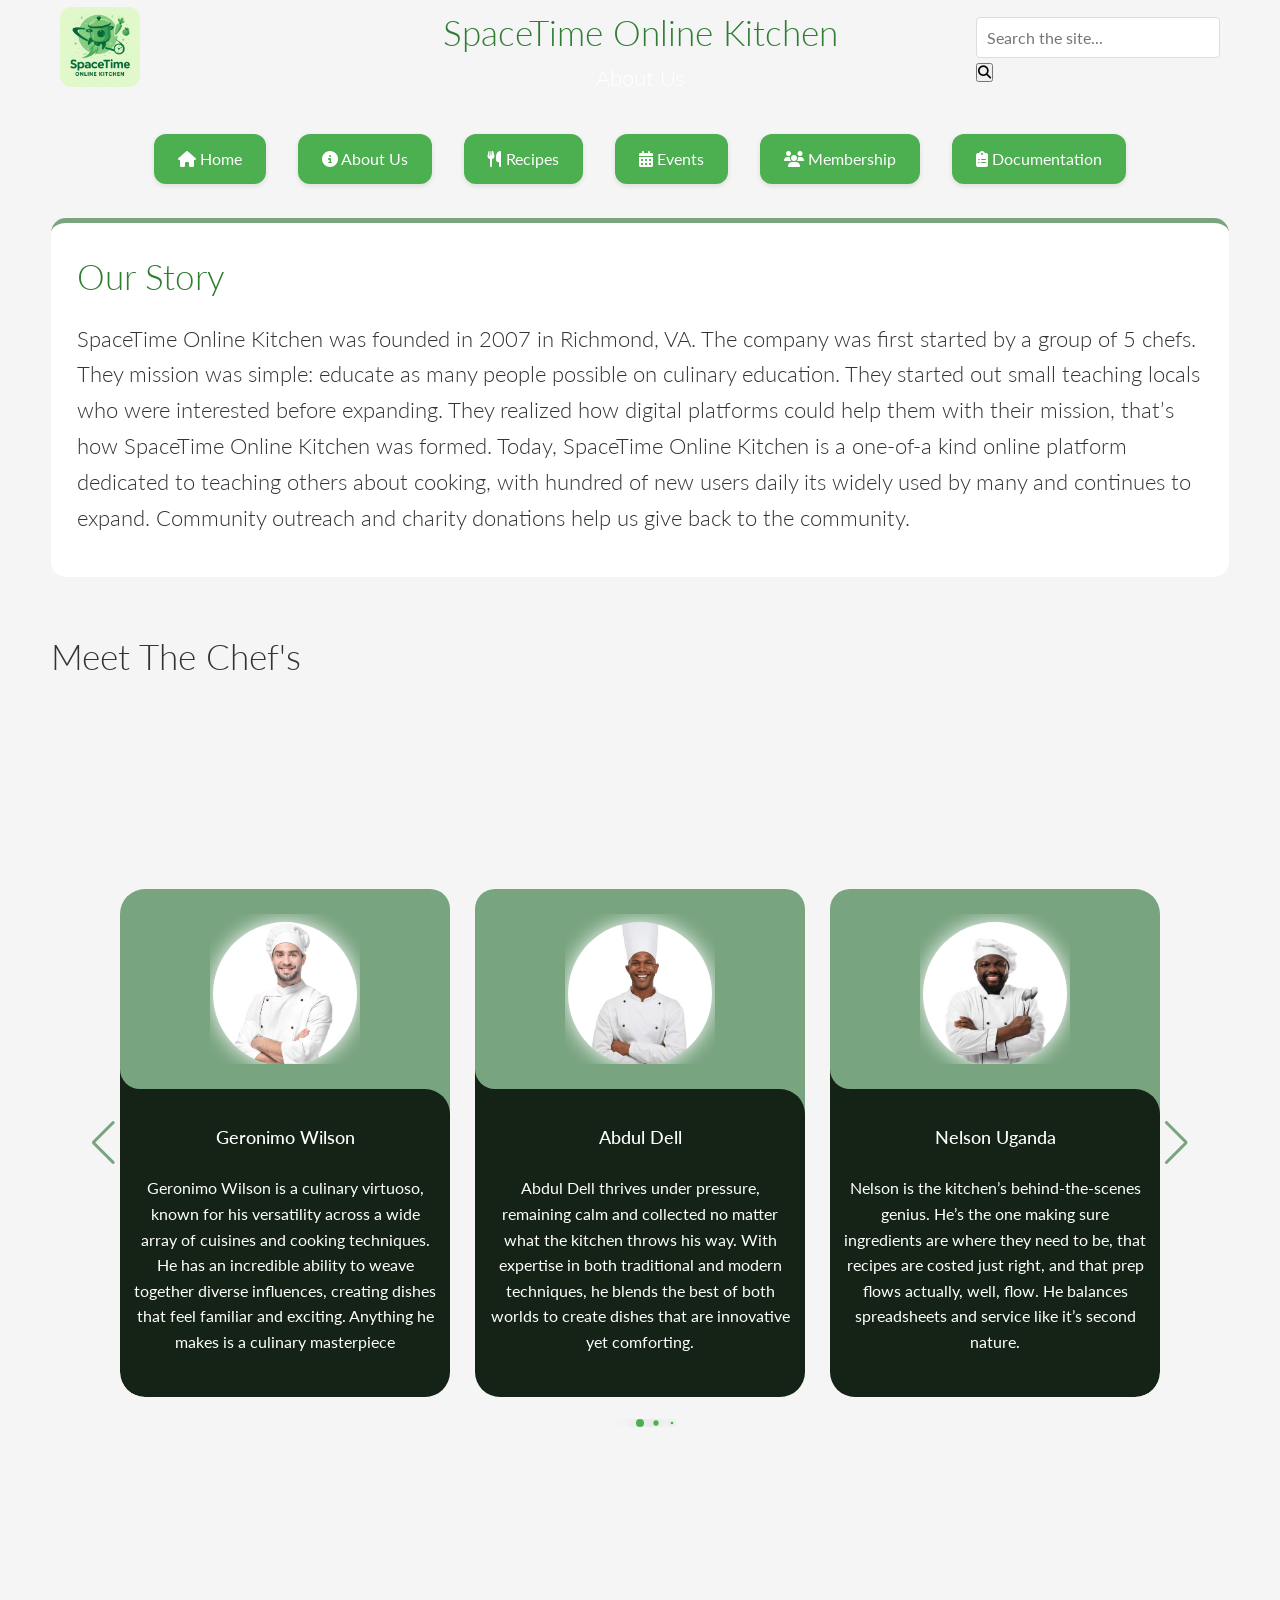
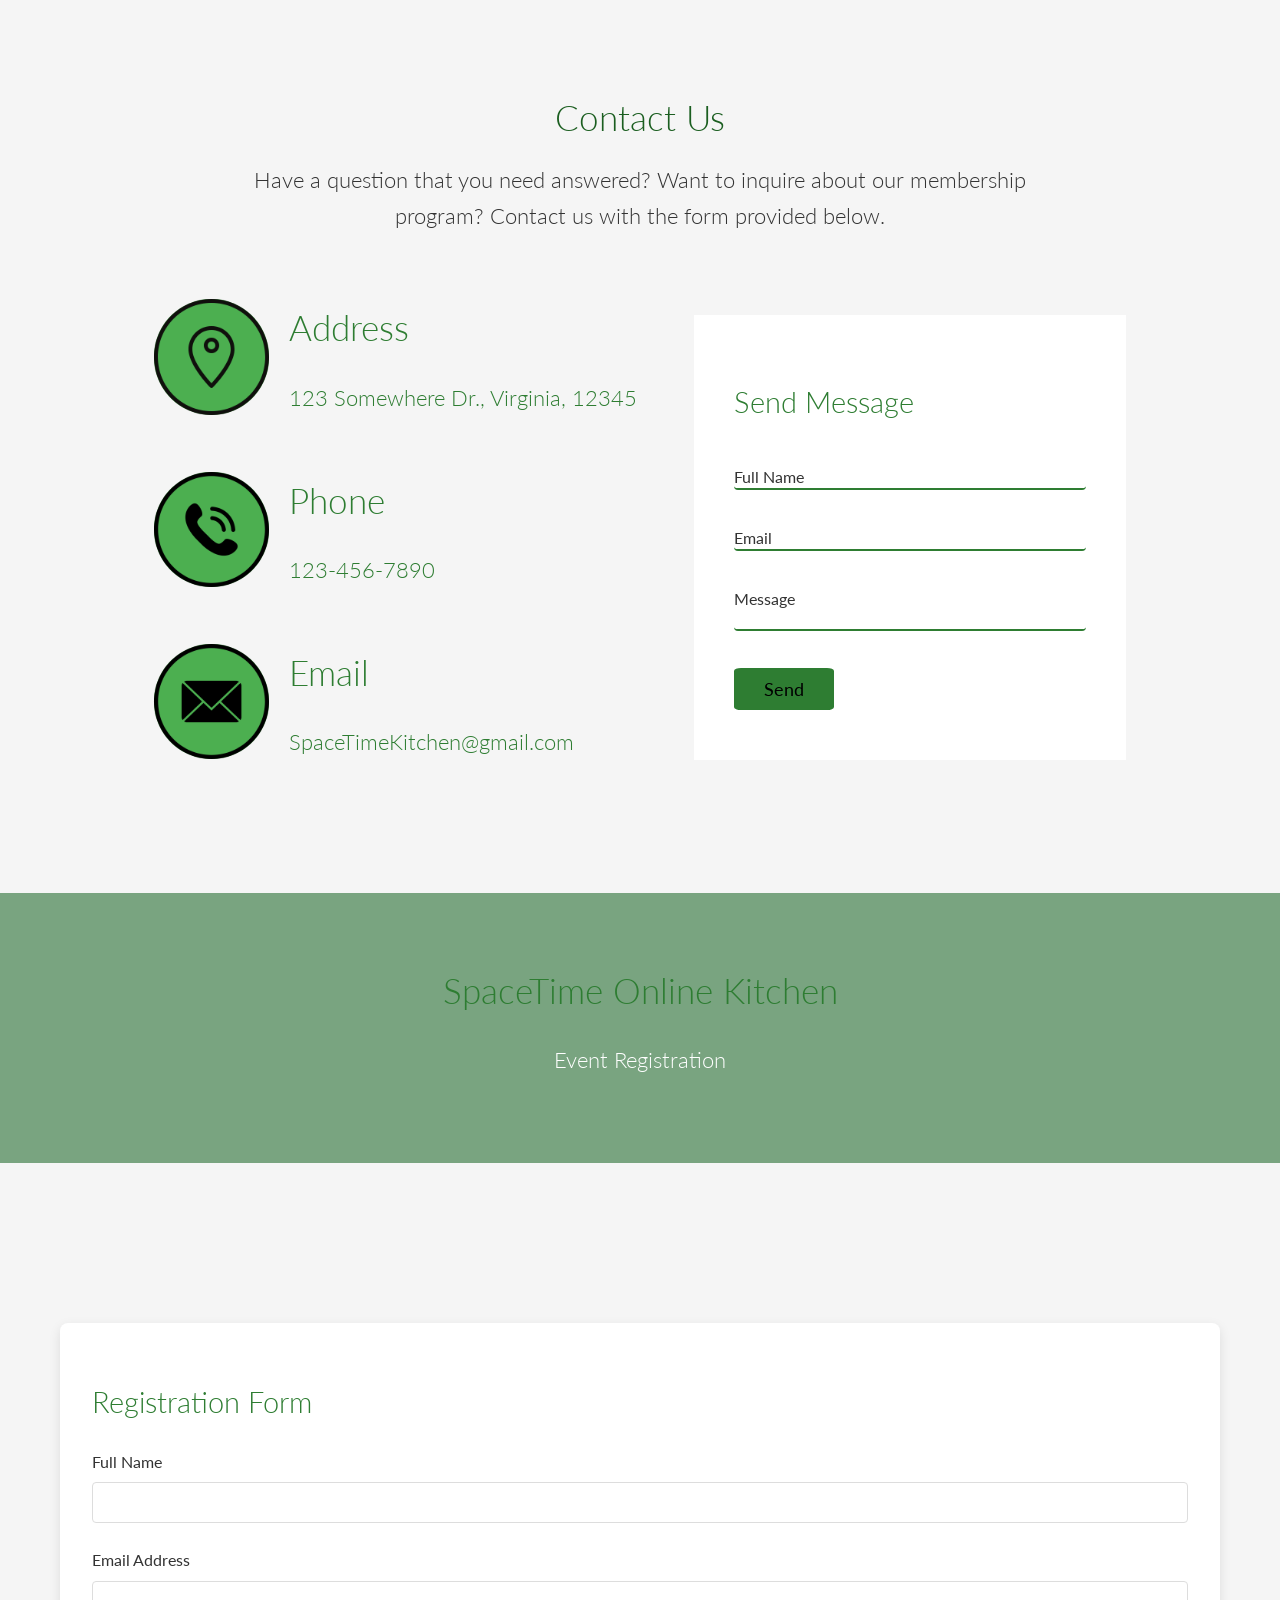
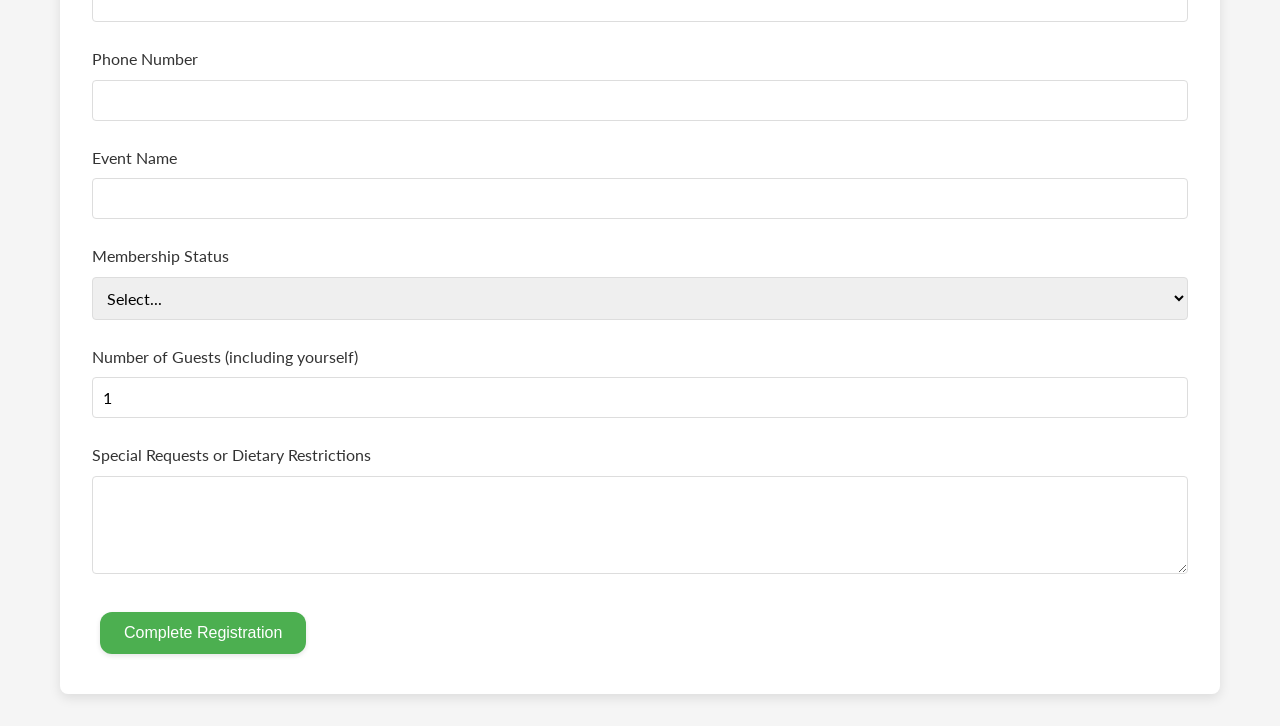
==== commit 5f77e793: "Update about-us.html" ====
--- a/about-us.html
+++ b/about-us.html
@@ -1,172 +1,505 @@
+
 <!DOCTYPE html>
 <html lang="en">
 <head>
-  <meta charset="UTF-8" />
-  <meta name="viewport" content="width=device-width, initial-scale=1" />
-  <title>SpaceTime Online Kitchen - Culinary Community Hub</title>
-  <meta name="description" content="Join our collaborative cooking community with recipes, events, and culinary education" />
-  <link rel="icon" type="image/png" href="favicon.png" />
-  <link rel="preconnect" href="https://fonts.googleapis.com" />
-  <link rel="preconnect" href="https://fonts.gstatic.com" crossorigin />
-  <link
-    href="https://fonts.googleapis.com/css2?family=Lato:wght@300;400;700&display=swap"
-    rel="stylesheet"
-  />
-  <link
-    rel="stylesheet"
-    href="https://cdnjs.cloudflare.com/ajax/libs/font-awesome/6.4.0/css/all.min.css"
-  />
-  <link rel="stylesheet" href="swiper-bundle.min.css" />
-  <link rel="stylesheet" href="styles.css" />
-  <style>
-    :root {
-      --white: #ffffff;
-      --primary-light: #79a480;
-      --primary-dark: #142315;
-      --text-color: #333333;
-      --shadow: rgba(0, 0, 0, 0.1);
-      --primary-color: #4caf50;
+    <meta charset="UTF-8">
+    <meta name="viewport" content="width=device-width, initial-scale=1.0">
+    <title>SpaceTime Online Kitchen - Culinary Community Hub</title>
+    <meta name="description" content="Join our collaborative cooking community with recipes, events, and culinary education">
+    <!-- Favicon & Preloads -->
+    <link rel="icon" type="image/png" href="favicon.png">
+    <link rel="preconnect" href="https://fonts.googleapis.com">
+    <link rel="preconnect" href="https://fonts.gstatic.com" crossorigin>
+    <!-- Fonts & Libraries -->
+    <link rel="stylesheet" href="https://fonts.googleapis.com/css2?family=Lato:wght@300;400;700&display=swap"> 
+    <link rel="stylesheet" href="https://cdnjs.cloudflare.com/ajax/libs/font-awesome/6.4.0/css/all.min.css">
+    <link rel="stylesheet" href="swiper-bundle.min.css">
+    <link rel="stylesheet" href="styles.css">
+    <style>
+        html{
+          scroll-behavior: smooth;
+        }
+    <link rel="stylesheet" href="styles.css">
+        /*Image Carousel*/
+        .image-carousel{
+            width: 85%;
+            max-width: 1536px;
+            margin-inline: auto;
+            position: relative;
+            height: 100px;
+            margin-top: 5rem;
+            overflow: hidden;
+            mask-image: linear-gradient(
+                to right,
+                rgba(0,0,0,0),
+                rgba(0,0,0,1) 20%,
+                rgba(0,0,0,1) 80%,
+                rgba(0,0,0,0)
+                );
+        }
+
+        @keyframes scrollLeft{
+            to{
+                left: -100px;
+            }
+        }
+
+        .item{
+            position: absolute;
+            left: max(calc(150px * 8), 100%);
+            animation-name: scrollLeft;
+            animation-duration: 30s;
+            animation-timing-function: linear;
+            animation-iteration-count: infinite;
+        }
+        
+        .carousel-img{
+            width: 100px;
+            height: 100px;
+        }
+
+        .item1{
+            animation-delay: calc(30s / 8 * (8 - 1) * -1);
+        }
+
+        .item2{
+            animation-delay: calc(30s / 8 * (8 - 2) * -1);
+        }
+
+        .item3{
+            animation-delay: calc(30s / 8 * (8 - 3) * -1);
+        }
+
+        .item4{
+            animation-delay: calc(30s / 8 * (8 - 4) * -1);
+        }
+
+        .item5{
+            animation-delay: calc(30s / 8 * (8 - 5) * -1);
+        }
+
+        .item6{
+            animation-delay: calc(30s / 8 * (8 - 6) * -1);
+        }
+
+        .item7{
+            animation-delay: calc(30s / 8 * (8 - 7) * -1);
+        }
+
+        .item8{
+            animation-delay: calc(30s / 8 * (8 - 8) * -1);
+        }
+
+
+        /*About Us Cards Section*/
+        .card-image{
+        position: relative;
+        height: 150px;
+        width: 150px;
+        border: 50px;
+        background: #79a480;
+        padding: 3px;
+        }
+
+
+        .card{
+        border-radius: 25px;
+        background-color:#142315;
+        }
+
+
+        .slide-container{
+        max-width:1120px;
+        width:100%;
+        padding: 40px 0;
+        }
+
+
+        .slide-content{
+        margin:0 40px;
+        overflow:hidden;
+        border-radius: 25px;
+        margin-bottom: 0;
+        }
+
+
+        .image-content,
+        .card-content{
+        display:flex;
+        flex-direction:column;
+        align-items:center;
+        padding: 10px 14px;
+        }
+
+
+        .card-image .card-img{
+        height: 100%;
+        width: 100%;
+        object-fit: cover;
+        border-radius: 50%;
+        }
+
+
+        .card-img {
+        display: inline-block;
+        filter: drop-shadow(0 0 10px #ffffff);
+        }
+
+
+        .name{
+        font-size: 18px;
+        font-weight:500;
+        color:var(--white);
+        }
+
+
+        .image-content{
+        position:relative;
+        row-gap: 5px;
+        padding:25px 0;
+        }
+
+
+        .overlay{
+        position: absolute;
+        left:0;
+        top:0;
+        height: 100%;
+        width: 100%;
+        background-color:#79a480;
+        border-radius: 20px 20px 0 20px;
+        }
+
+
+        .overlay::before,
+        .overlay::after{
+        content:'';
+        position:absolute;
+        right:0;
+        bottom:-40px;
+        height: 40px;
+        width: 40px;
+        background-color: #79a480;
+        }
+
+
+        .overlay::after{
+        border-radius: 0 25px 0 0;
+        background-color: #142315;
+        }
+
+
+        .description{
+        font-size: 16px;
+        color: var(--white);
+        text-align:center;
+        margin-bottom: 2rem;
+        }
+
+
+        .chefs{
+        min-height: 100vh;
+        display: flex;
+        align-items: center;
+        justify-content: center;
+        background-color: var(--shadow);
+        }
+
+
+        .v-button{
+        border:none;
+        font-size: 16px;
+        color: var(--white);
+        padding: 8px 16px;
+        background-color:#4caf50;
+        border-radius: 6px;
+        margin: 14px;
+        cursor: pointer;
+        transition:all 0.3s ease;
+        }
+        .v-button:hover{
+        transform: scale(1.1);
+        display: inline-block;
+        filter: drop-shadow(0 0 10px #4CAF50);
+        }
+
+
+        .swiper-navBtn{
+        color: #79a480;
+        }
+
+
+        .swiper-navBtn:hover{
+        display: inline-block;
+        filter: drop-shadow(0 0 10px #79a480);
+        }
+
+
+        .swiper-pagination-bullet{
+        background-color: var(--primary-light);
+        opacity:1;
+        }
+
+
+        .swiper-pagination-bullet{
+        display: inline-block;
+        filter: drop-shadow(0 0 10px #79a480);
+        opacity:1;
+        }
+
+        .registration-form {
+            background: var(--white);
+            border-radius: 8px;
+            padding: 2rem;
+            margin: 2rem auto;
+            box-shadow: var(--shadow);
+        }
+        
+        .form-group {
+            margin-bottom: 1.5rem;
+        }
+        
+        label {
+            display: block;
+            margin-bottom: 0.5rem;
+            font-weight: 400;
+        }
+        
+        input, select, textarea {
+            width: 100%;
+            padding: 10px;
+            border: 1px solid #ddd;
+            border-radius: 4px;
+            font-size: 1rem;
+            font-family: 'Lato', sans-serif;
+        }
+	    
+        .event-info {
+            background-color: #f9f9f9;
+            padding: 1.5rem;
+            border-radius: 8px;
+            margin-bottom: 2rem;
+            border-left: 4px solid var(--primary-light);
+        }
+        
+        .event-title {
+            color: var(--primary-dark);
+            font-size: 1.8rem;
+            margin-bottom: 0.5rem;
+        }
+        
+        .event-date {
+            color: #666;
+            font-size: 1.2rem;
+            margin-bottom: 1rem;
+        }
+        
+        @media (max-width: 768px) {
+            .container {
+                padding: 10px;
+            }
+            
+            h1 {
+                font-size: 2rem;
+            }
+            
+            .registration-form {
+                padding: 1.5rem;
+            }
+        }
+
+        .curved{
+            display: flex;
+            align-items: center;
+            justify-content: center;
+            flex-direction: column;
+            margin-bottom: 10rem;
+            height: 30vh;
+            background: #79a480;
+        }
+
+        *{
+            margin: 0;
+            padding: 0;
+            box-sizing: border-box;
+        }
+
+        .contact{
+            position: relative;
+            min-height: 100vh;
+            padding: 50px 100px;
+            display: flex;
+            justify-content: center;
+            align-items: center;
+            flex-direction: column;
+        }
+
+        .contact .contact-content{
+            max-width: 800px;
+            text-align: center;
+        }
+
+        .contact-container{
+            width:100%;
+            display: flex;
+            justify-content: center;
+            align-items: center;
+            margin-top: 30px;
+        }
+
+        .contact-container .contactInfo{
+            width: 50%;
+            display: flex;
+            flex-direction: column;
+        }
+
+        .contact-container .contactInfo .contact-box{
+            position: relative;
+            padding: 20px 0px;
+            display: flex;
+        }  
+
+        .contact-container .contactInfo .contact-box .icon{
+            height: 9vw;
+            width: 9vw;
+            background: var(--primary-light);
+            display: flex;
+            justify-content: center;
+            align-items: center;
+            border-radius: 50%;
+            font-size: 22px;
+        }  
+
+        .contact-container .contactInfo .contact-box .contact-text{
+            display: flex;
+            margin-left: 20px;
+            font-size: 16px;
+            flex-direction: column;
+        }  
+
+        .contactForm{
+            width: 40%;
+            padding: 40px;
+            background: var(--white);
+        }
+
+        .contactForm .inputBox{
+            position: relative;
+            width: 100%;
+            margin-top: 10px;
+        }
+        
+        .contactForm .inputBox input, 
+        .contactForm .inputBox textarea{
+            width: 100%;
+            padding: 5px 0;
+            font-size: 16px;
+            margin: 10px 0;
+            border: none;
+            border-bottom: 2px solid var(--primary-color);
+            outline: none;
+            resize: none;
+        }
+
+        .contactForm .inputBox span{
+            position: absolute;
+            left: 0;
+            padding: 5px 0;
+            font-size: 16px;
+            margin: 10px 0;
+            pointer-events: none;
+            transition: 0.5s;
+        }
+
+        .contactForm .inputBox input:focus ~  span,
+        .contactForm .inputBox input:valid ~  span,
+        .contactForm .inputBox textarea:focus ~  span,
+        .contactForm .inputBox textarea:valid ~  span{
+            color: var(--primary-dark);
+            font-size: 12px;
+            transform: translateY(-20px);
+        }
+
+        
+        .contactForm .inputBox input[type="submit"]{
+            width: 100px;
+            border: none;
+            cursor: pointer;
+            background-color: var(--primary-color);
+            padding: 10px;
+            font-size: 18px;
+            border-radius: 7%;
+        }
+
+        @media (max-width: 991px){
+            .contact{
+                padding: 50px;
+            }
+            .contact-container{
+                flex-direction: column;
+            }
+            .contact-container .contactInfo{
+                margin-bottom: 40px;
+                width: 100%;
+            }
+            .contact-container .contactInfo{
+                margin-bottom: 40px;
+            }
+            .contact-container .contactInfo
+            .contactForm{
+                width: 100%;
+            }
+        }
+    .icon-img{
+        width: 9vw;
+        height: 9vw;
     }
-
-    html {
-      scroll-behavior: smooth;
+    
+    .story-container{
+    	background-color: var(--white);
+        border-top: solid #79a480 5px;
+        border-left: none;
+        border-right: none;
+		border-bottom: none;
+        border-radius: 15px;
+        padding: 2vw;
+        margin-left: 4vw;
+        margin-right: 4vw;
     }
-
-    /* HEADER LAYOUT */
-    header {
-      background-color: var(--primary-dark);
-      color: var(--white);
-      padding: 0 20px;
-      height: 100px;
-      position: relative;
-      display: flex;
-      align-items: center;
-      justify-content: space-between;
-      box-shadow: 0 2px 4px var(--shadow);
-      font-family: 'Lato', sans-serif;
+    
+    .chefs-intro{
+    	margin-left: 4vw;
+        color: var(--text-color);
     }
-
-    /* Logo on the left */
-    .logo-container img {
-      height: 80px;
-      border-radius: 12px;
-      display: block;
-    }
-
-    /* Title centered absolutely */
-    .header-title {
-      position: absolute;
-      left: 50%;
-      transform: translateX(-50%);
-      text-align: center;
-      user-select: none;
-      pointer-events: none; /* so clicks pass through if needed */
-    }
-
-    .header-title h1 {
-      margin: 0;
-      font-size: 1.8rem;
-      font-weight: 700;
-      color: var(--white);
-    }
-
-    .header-title h3 {
-      margin: 0;
-      font-weight: 400;
-      color: #d1d1d1;
-      font-size: 1rem;
-    }
-
-    /* Search container on the right */
-    .search-container {
-      display: flex;
-      align-items: center;
-      gap: 8px;
-    }
-
-    .search-input {
-      padding: 8px 12px;
-      border-radius: 8px;
-      border: none;
-      font-size: 1rem;
-      width: 200px;
-      max-width: 100%;
-      font-family: 'Lato', sans-serif;
-    }
-
-    .search-button {
-      background-color: var(--primary-color);
-      border: none;
-      padding: 9px 14px;
-      border-radius: 8px;
-      cursor: pointer;
-      color: var(--white);
-      font-size: 1.1rem;
-      transition: background-color 0.3s ease;
-    }
-
-    .search-button:hover {
-      background-color: #3e8e41;
-    }
-
-    /* Responsive tweaks */
-    @media (max-width: 600px) {
-      .search-input {
-        width: 120px;
-        font-size: 0.9rem;
-      }
-      header {
-        height: 80px;
-        padding: 0 10px;
-      }
-      .header-title h1 {
-        font-size: 1.4rem;
-      }
-      .header-title h3 {
-        font-size: 0.8rem;
-      }
-    }
-  </style>
+    </style>
 </head>
 <body>
-  <header>
-    <!-- Logo left -->
-    <div class="logo-container">
-      <img src="logo.png" alt="SpaceTime Logo" />
+<header>
+  <div class="container" style="display: flex; align-items: center; justify-content: space-between; height: 100px; padding: 0 20px;">
+    
+    <!-- Logo on the Left -->
+    <div>
+      <img src="logo.png" alt="SpaceTime Logo" style="height: 80px; border-radius: 12px;">
     </div>
-
-    <!-- Title centered -->
-    <div class="header-title">
-      <h1>SpaceTime Online Kitchen</h1>
-      <h3>About Us</h3>
+    
+    <!-- Title in the Center -->
+    <div style="position: absolute; left: 50%; transform: translateX(-50%); text-align: center;">
+      <h1 style="margin: 0;">SpaceTime Online Kitchen</h1>
+      <h3 style="margin: 0; color: var(--white);">About Us</h3>
     </div>
 
-    <!-- Search right -->
+    <!-- Empty space on right to balance layout -->
+    <div style="width: 45vw;"></div>
+
+    <!-- Search Function -->
     <div class="search-container">
-      <input
-        type="text"
-        id="searchInput"
-        class="search-input"
-        placeholder="Search the site..."
-      />
+      <input type="text" class="search-input" placeholder="Search the site..." id="searchInput">
       <button class="search-button" onclick="performSearch()">
         <i class="fas fa-search"></i>
       </button>
     </div>
-  </header>
-
-  <script>
-    function performSearch() {
-      const query = document.getElementById('searchInput').value.trim();
-      if (query) {
-        alert('You searched for: ' + query);
-        // Implement your search logic here
-      }
-    }
-  </script>
-</body>
-</html>
-
+  </div>
+</header>
     
     <div class="button-container">
         <a href="index.html" class="button"><i class="fas fa-home"></i> Home</a>
@@ -348,6 +681,7 @@
   
                         </div>
                     </div>
+                    
                 </div>
             </div>
             <div class="swiper-button-next swiper-navBtn"></div>
@@ -356,18 +690,16 @@
             <div class="swiper-pagination"></div>
         </div>
         </div>
-	<div class="image-carousel">
-		<div class="item item2"><img loading="lazy" class="carousel-img" src="Home-Page-Plates/Website Design (2).png"></div>
-		<div class="item item1"><img loading="lazy" class="carousel-img" src="Home-Page-Plates/Website Design (1).png"></div>
-		<div class="item item3"><img loading="lazy" class="carousel-img" src="Home-Page-Plates/Website Design (3).png"></div>
-		<div class="item item4"><img loading="lazy" class="carousel-img" src="Home-Page-Plates/Website Design (4).png"></div>
-		<div class="item item5"><img loading="lazy" class="carousel-img" src="Home-Page-Plates/Website Design (5).png"></div>
-		<div class="item item6"><img loading="lazy" class="carousel-img" src="Home-Page-Plates/Website Design (6).png"></div>
-		<div class="item item7"><img loading="lazy" class="carousel-img" src="Home-Page-Plates/Website Design (7).png"></div>
-		<div class="item item8"><img loading="lazy" class="carousel-img" src="Home-Page-Plates/Website Design.png"></div>
-	</div>
-	<br>
-	<br>
+        <div class="image-carousel">
+            <div class="item item1"><img loading="lazy" class="carousel-img" src="Home-Page-Plates/Website Design (1).png"></div>
+            <div class="item item2"><img loading="lazy" class="carousel-img" src="Home-Page-Plates/Website Design (2).png"></div>
+            <div class="item item3"><img loading="lazy" class="carousel-img" src="Home-Page-Plates/Website Design (3).png"></div>
+            <div class="item item4"><img loading="lazy" class="carousel-img" src="Home-Page-Plates/Website Design (4).png"></div>
+            <div class="item item5"><img loading="lazy" class="carousel-img" src="Home-Page-Plates/Website Design (5).png"></div>
+            <div class="item item6"><img loading="lazy" class="carousel-img" src="Home-Page-Plates/Website Design (6).png"></div>
+            <div class="item item7"><img loading="lazy" class="carousel-img" src="Home-Page-Plates/Website Design (7).png"></div>
+            <div class="item item8"><img loading="lazy" class="carousel-img" src="Home-Page-Plates/Website Design.png"></div>
+        </div>
         <div class="page-content">
             <div class="contact">
                 <div class="contact-content">
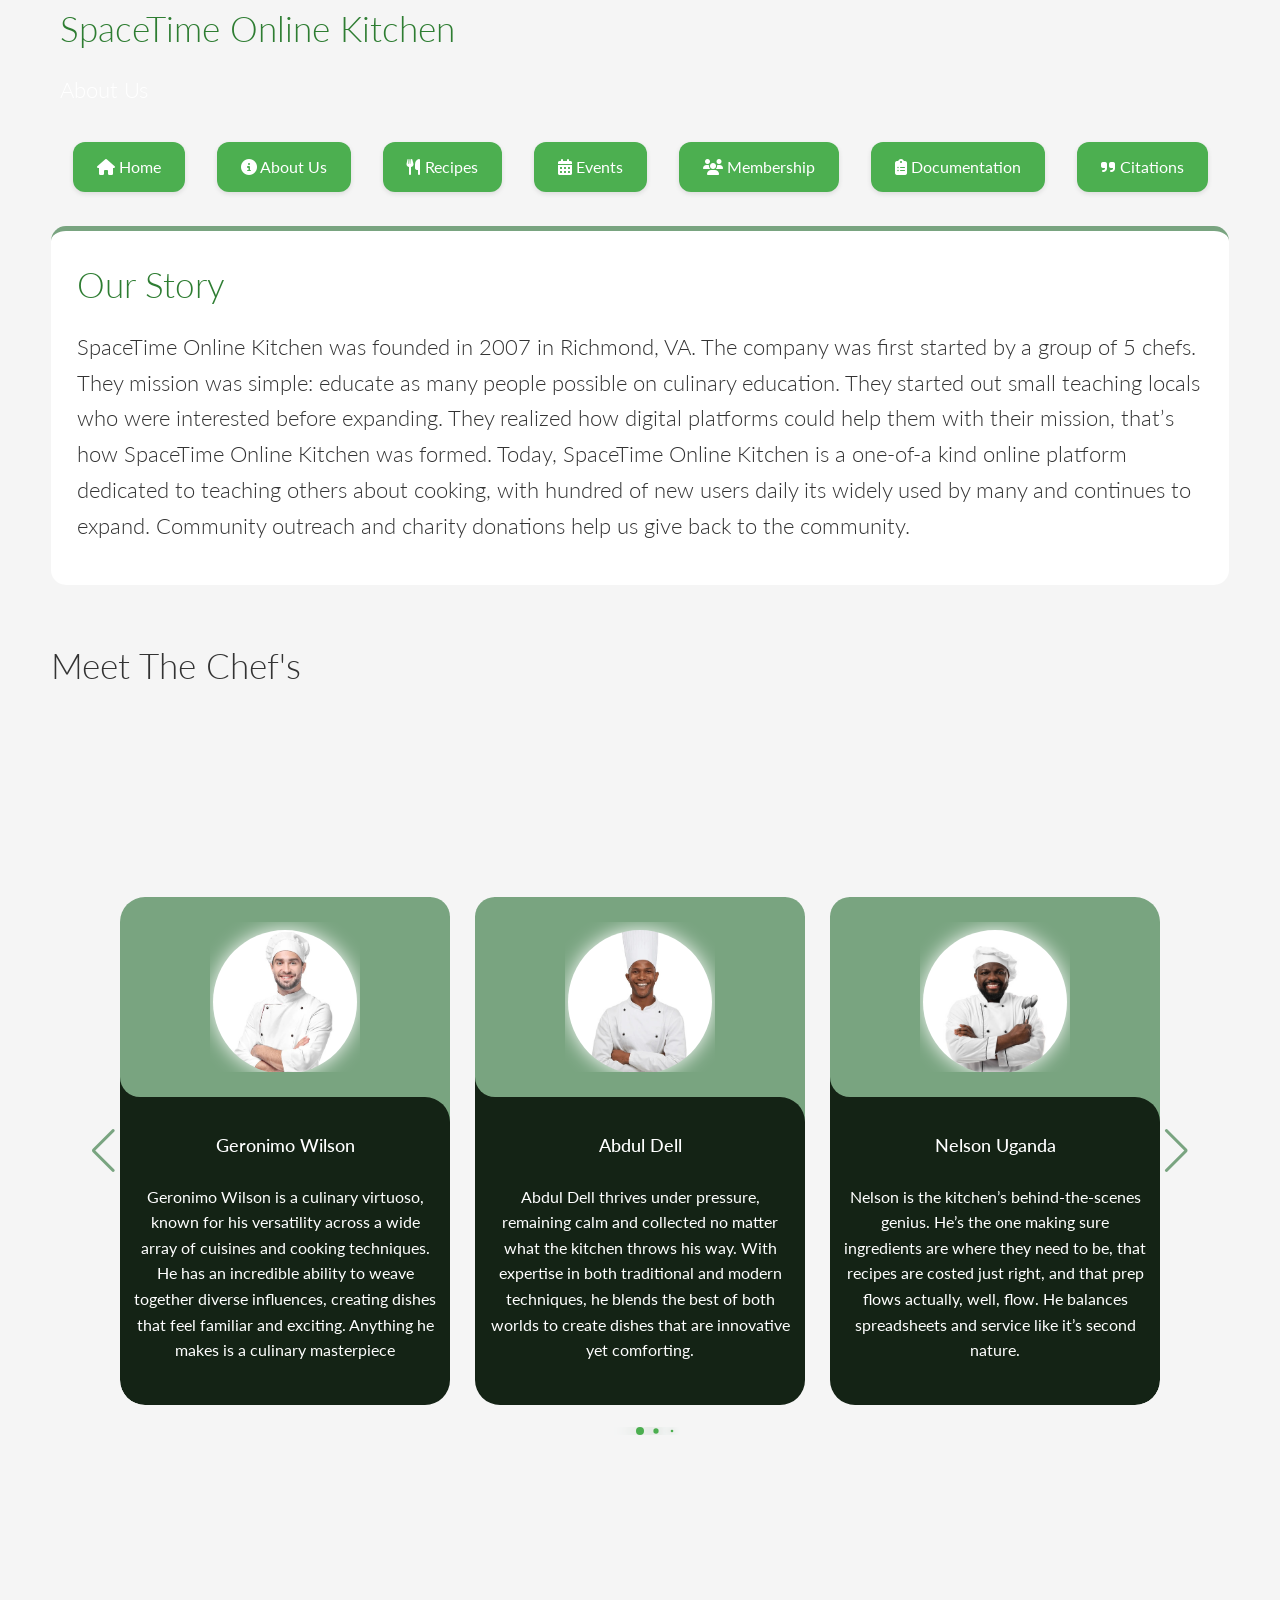
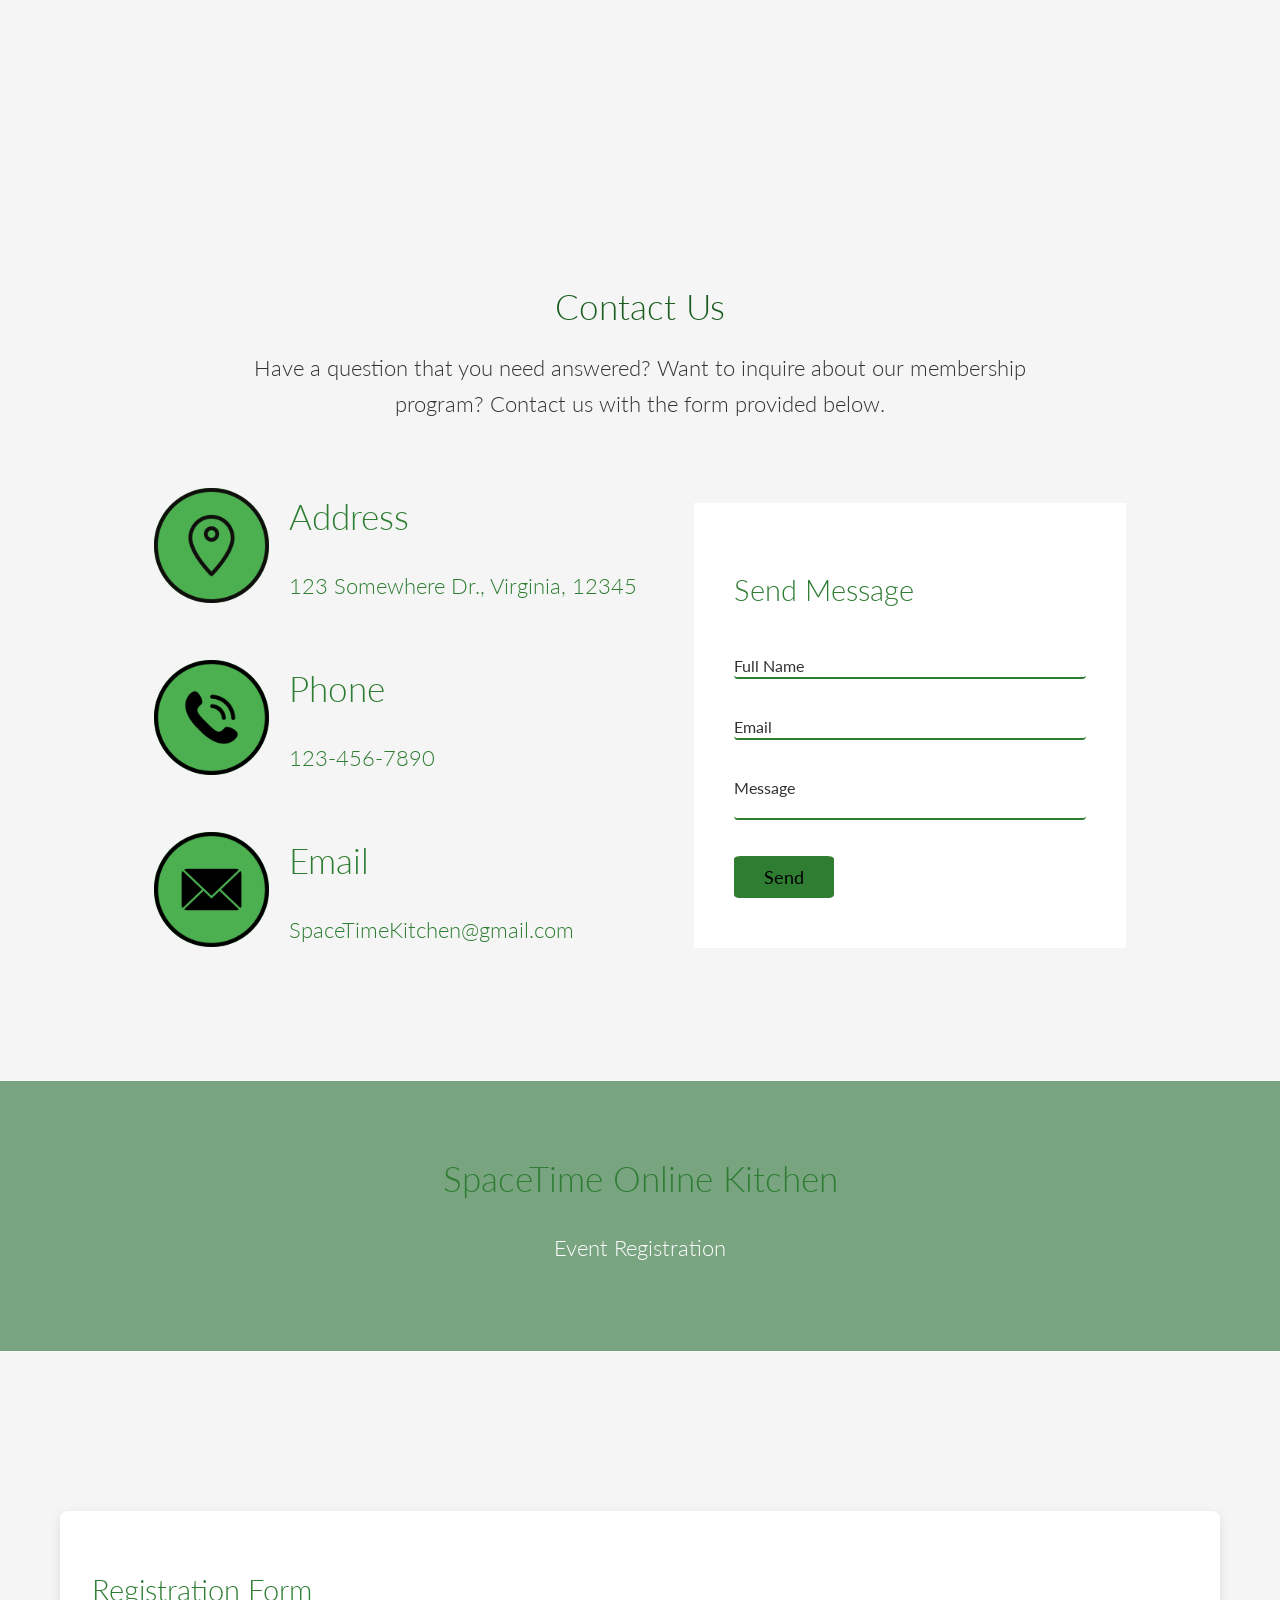
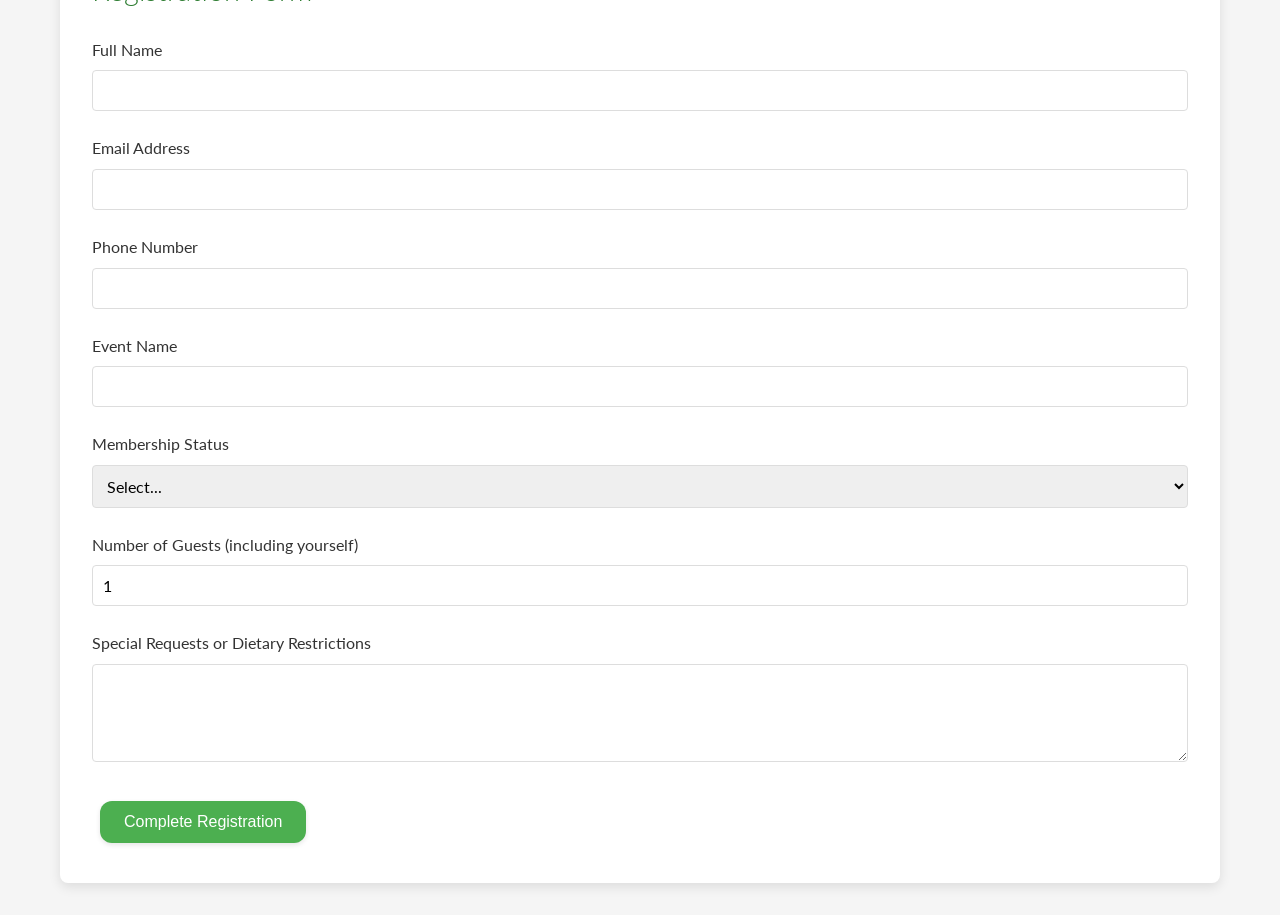
==== commit 6949e881: "Update about-us.html" ====
--- a/about-us.html
+++ b/about-us.html
@@ -19,7 +19,7 @@
         html{
           scroll-behavior: smooth;
         }
-    <link rel="stylesheet" href="styles.css">
+    
         /*Image Carousel*/
         .image-carousel{
             width: 85%;
@@ -474,32 +474,12 @@
     </style>
 </head>
 <body>
-<header>
-  <div class="container" style="display: flex; align-items: center; justify-content: space-between; height: 100px; padding: 0 20px;">
-    
-    <!-- Logo on the Left -->
-    <div>
-      <img src="logo.png" alt="SpaceTime Logo" style="height: 80px; border-radius: 12px;">
-    </div>
-    
-    <!-- Title in the Center -->
-    <div style="position: absolute; left: 50%; transform: translateX(-50%); text-align: center;">
-      <h1 style="margin: 0;">SpaceTime Online Kitchen</h1>
-      <h3 style="margin: 0; color: var(--white);">About Us</h3>
-    </div>
-
-    <!-- Empty space on right to balance layout -->
-    <div style="width: 45vw;"></div>
-
-    <!-- Search Function -->
-    <div class="search-container">
-      <input type="text" class="search-input" placeholder="Search the site..." id="searchInput">
-      <button class="search-button" onclick="performSearch()">
-        <i class="fas fa-search"></i>
-      </button>
-    </div>
-  </div>
-</header>
+    <header>
+        <div class="container">
+            <h1>SpaceTime Online Kitchen</h1>
+            <h3 style="color: var(--white);">About Us</h3>
+        </div>
+    </header>
     
     <div class="button-container">
         <a href="index.html" class="button"><i class="fas fa-home"></i> Home</a>
@@ -508,6 +488,8 @@
         <a href="events.html" class="button"><i class="fas fa-calendar-alt"></i> Events</a>
         <a href="membership.html" class="button"><i class="fas fa-users"></i> Membership</a>
 	<a href="documentation.html" class="button"><i class="fas fa-clipboard-list"></i> Documentation</a>
+	<a href="Citations.html" class="button"><i class="fas fa-quote-right"></i> Citations</a>
+
     </div>
     <main>
        <div class="story-container">
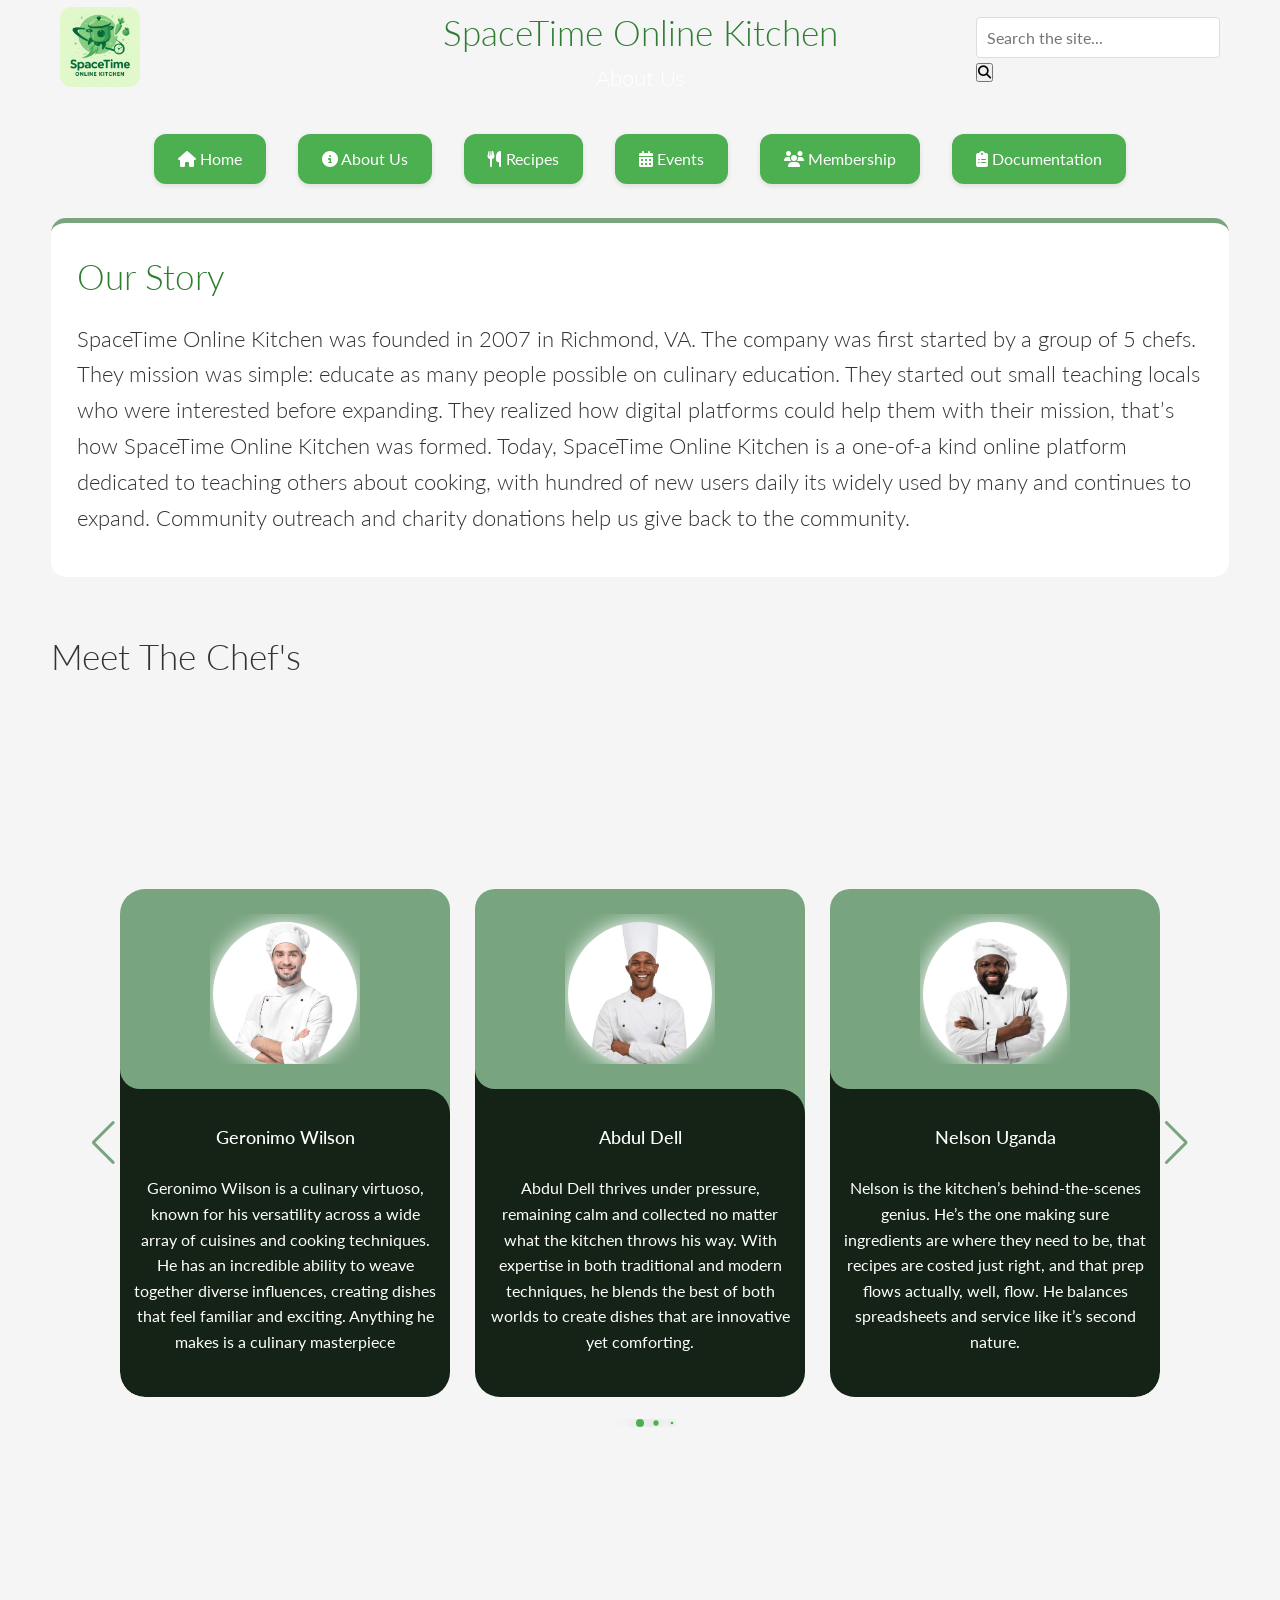
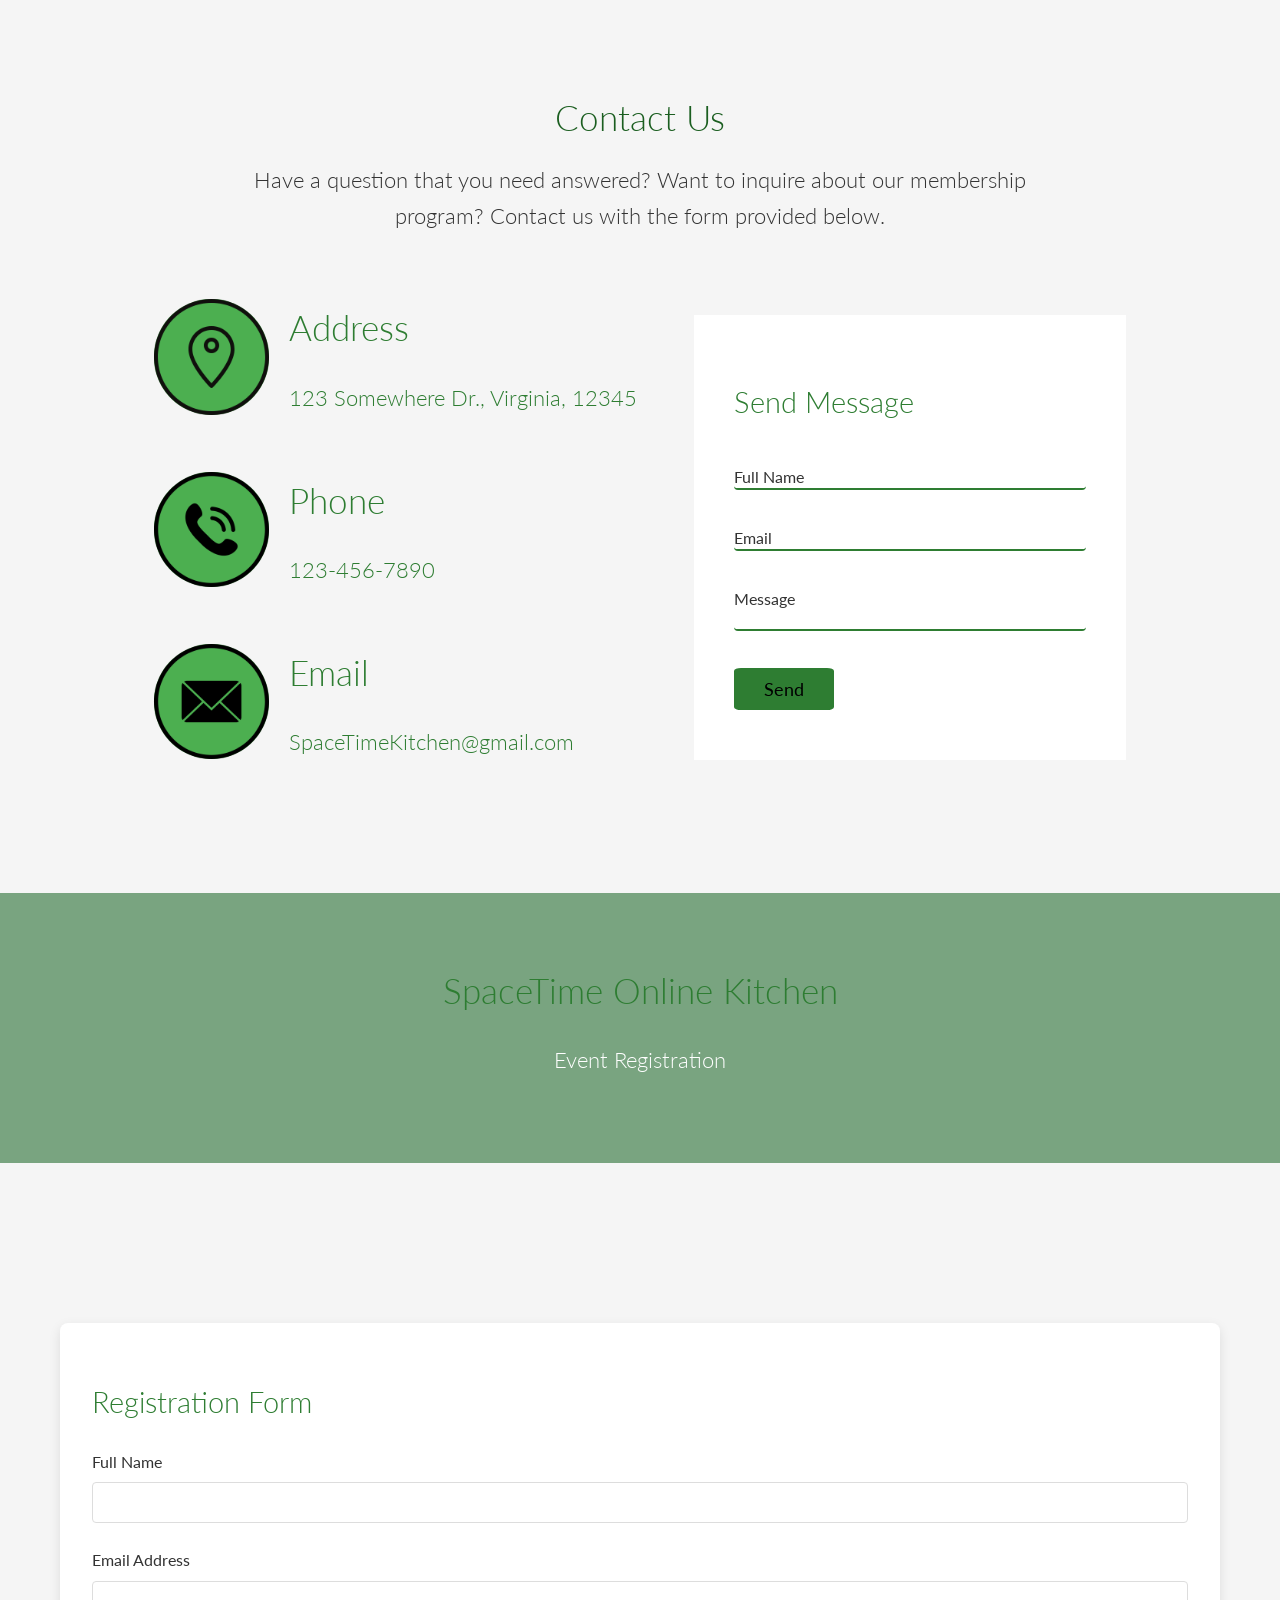
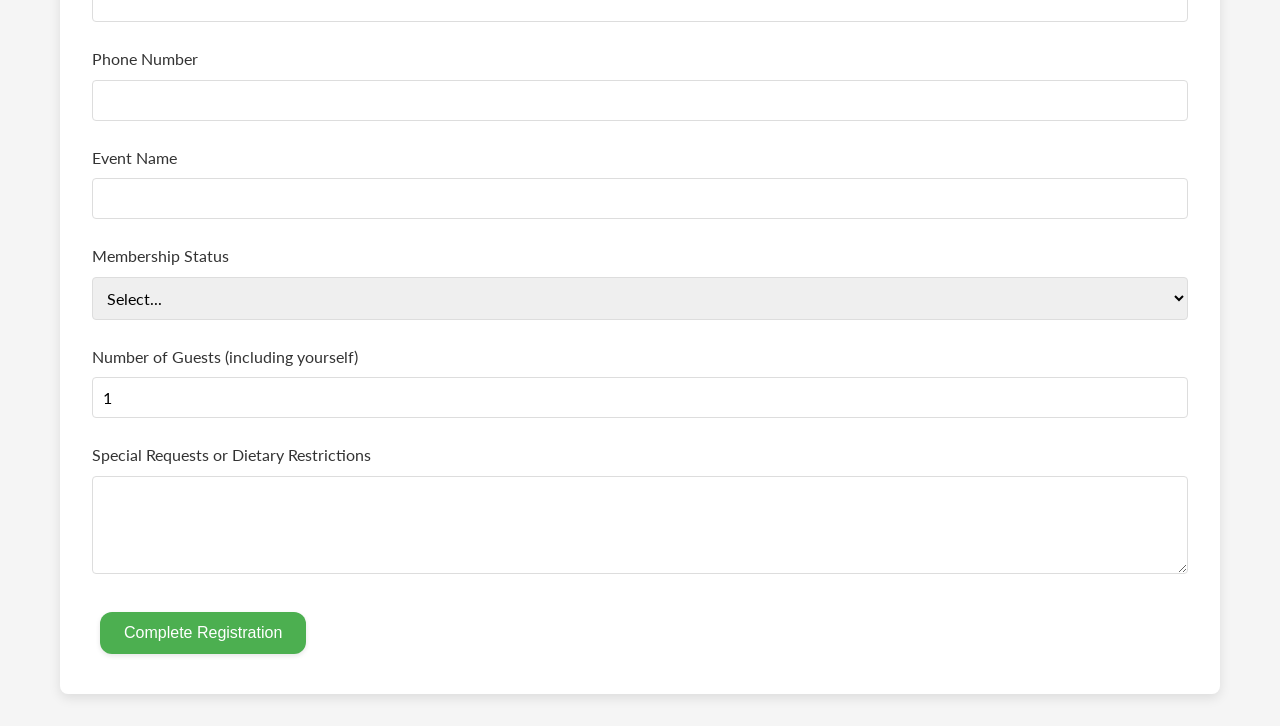
==== commit e032b034: "Update about-us.html" ====
--- a/about-us.html
+++ b/about-us.html
@@ -19,7 +19,7 @@
         html{
           scroll-behavior: smooth;
         }
-    
+    <link rel="stylesheet" href="styles.css">
         /*Image Carousel*/
         .image-carousel{
             width: 85%;
@@ -474,12 +474,32 @@
     </style>
 </head>
 <body>
-    <header>
-        <div class="container">
-            <h1>SpaceTime Online Kitchen</h1>
-            <h3 style="color: var(--white);">About Us</h3>
-        </div>
-    </header>
+<header>
+  <div class="container" style="display: flex; align-items: center; justify-content: space-between; height: 100px; padding: 0 20px;">
+    
+    <!-- Logo on the Left -->
+    <div>
+      <img src="logo.png" alt="SpaceTime Logo" style="height: 80px; border-radius: 12px;">
+    </div>
+    
+    <!-- Title in the Center -->
+    <div style="position: absolute; left: 50%; transform: translateX(-50%); text-align: center;">
+      <h1 style="margin: 0;">SpaceTime Online Kitchen</h1>
+      <h3 style="margin: 0; color: var(--white);">About Us</h3>
+    </div>
+
+    <!-- Empty space on right to balance layout -->
+    <div style="width: 45vw;"></div>
+
+    <!-- Search Function -->
+    <div class="search-container">
+      <input type="text" class="search-input" placeholder="Search the site..." id="searchInput">
+      <button class="search-button" onclick="performSearch()">
+        <i class="fas fa-search"></i>
+      </button>
+    </div>
+  </div>
+</header>
     
     <div class="button-container">
         <a href="index.html" class="button"><i class="fas fa-home"></i> Home</a>
@@ -488,8 +508,6 @@
         <a href="events.html" class="button"><i class="fas fa-calendar-alt"></i> Events</a>
         <a href="membership.html" class="button"><i class="fas fa-users"></i> Membership</a>
 	<a href="documentation.html" class="button"><i class="fas fa-clipboard-list"></i> Documentation</a>
-	<a href="Citations.html" class="button"><i class="fas fa-quote-right"></i> Citations</a>
-
     </div>
     <main>
        <div class="story-container">
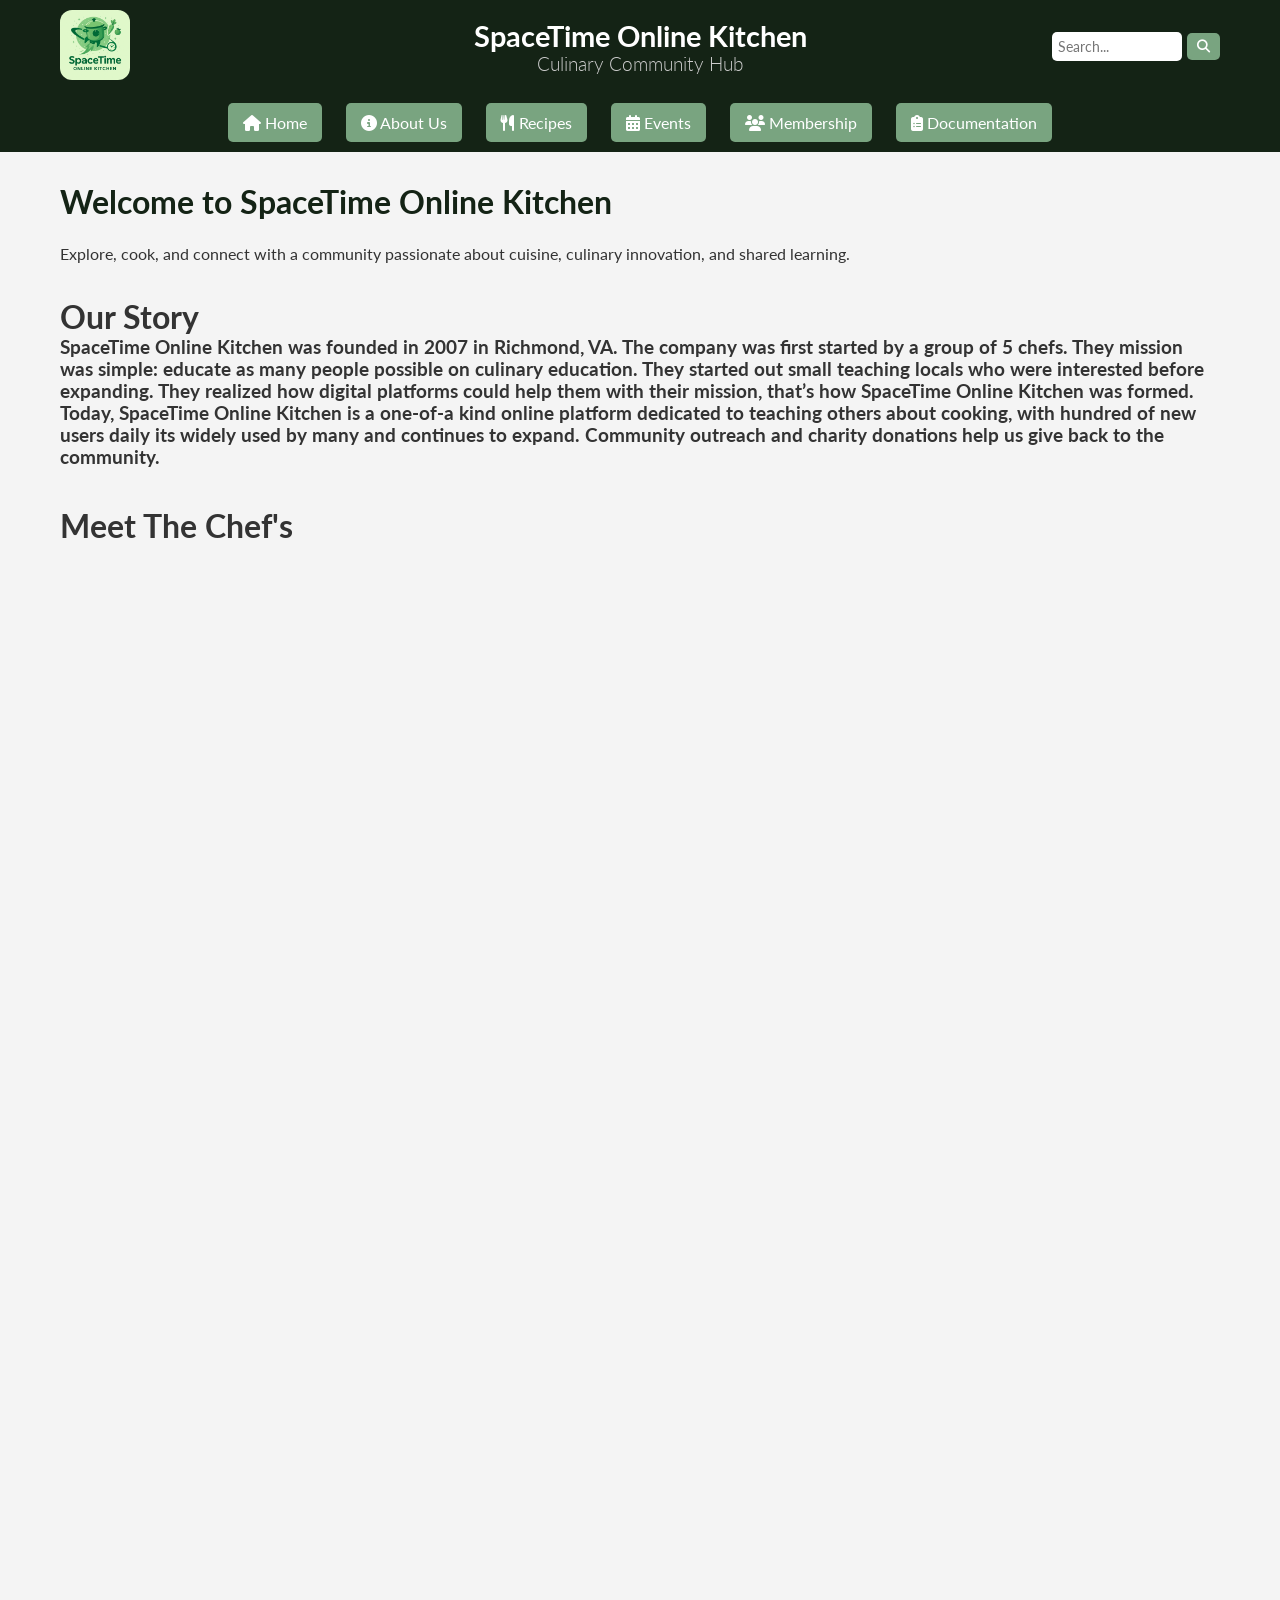
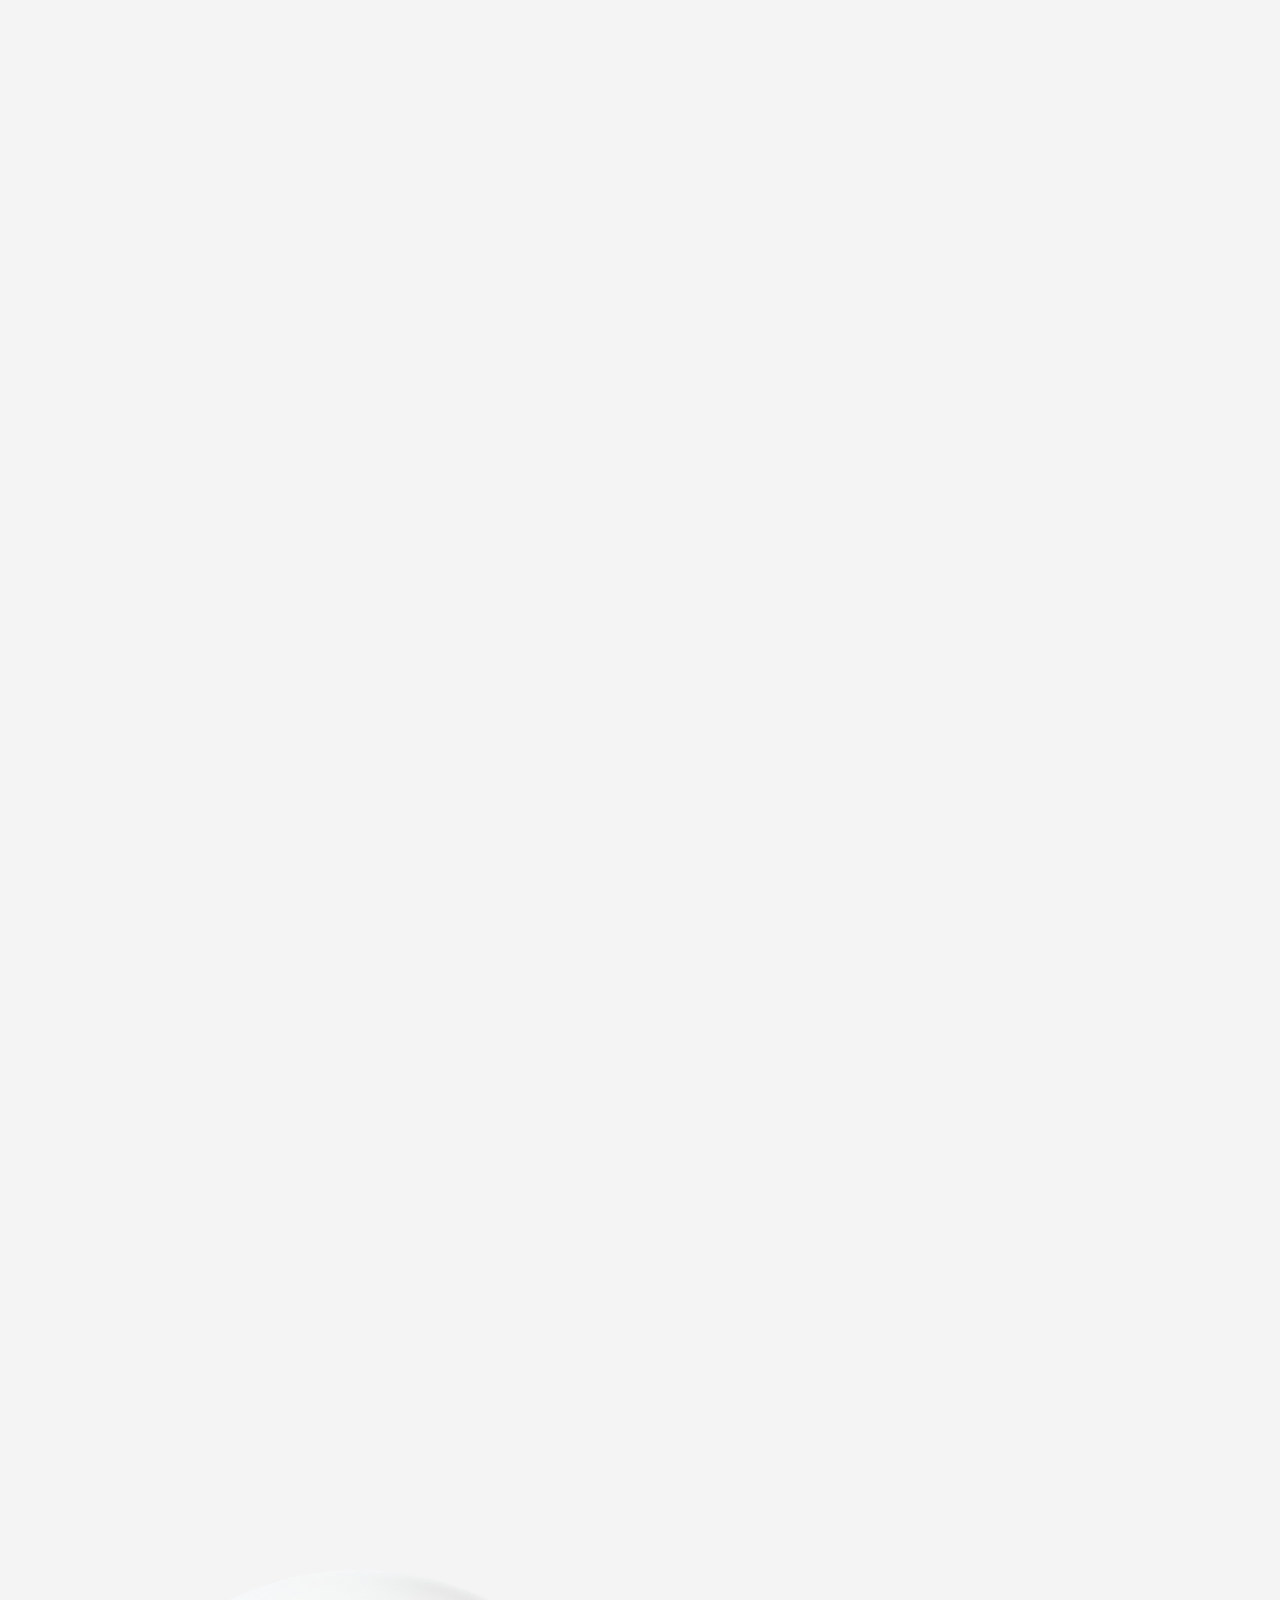
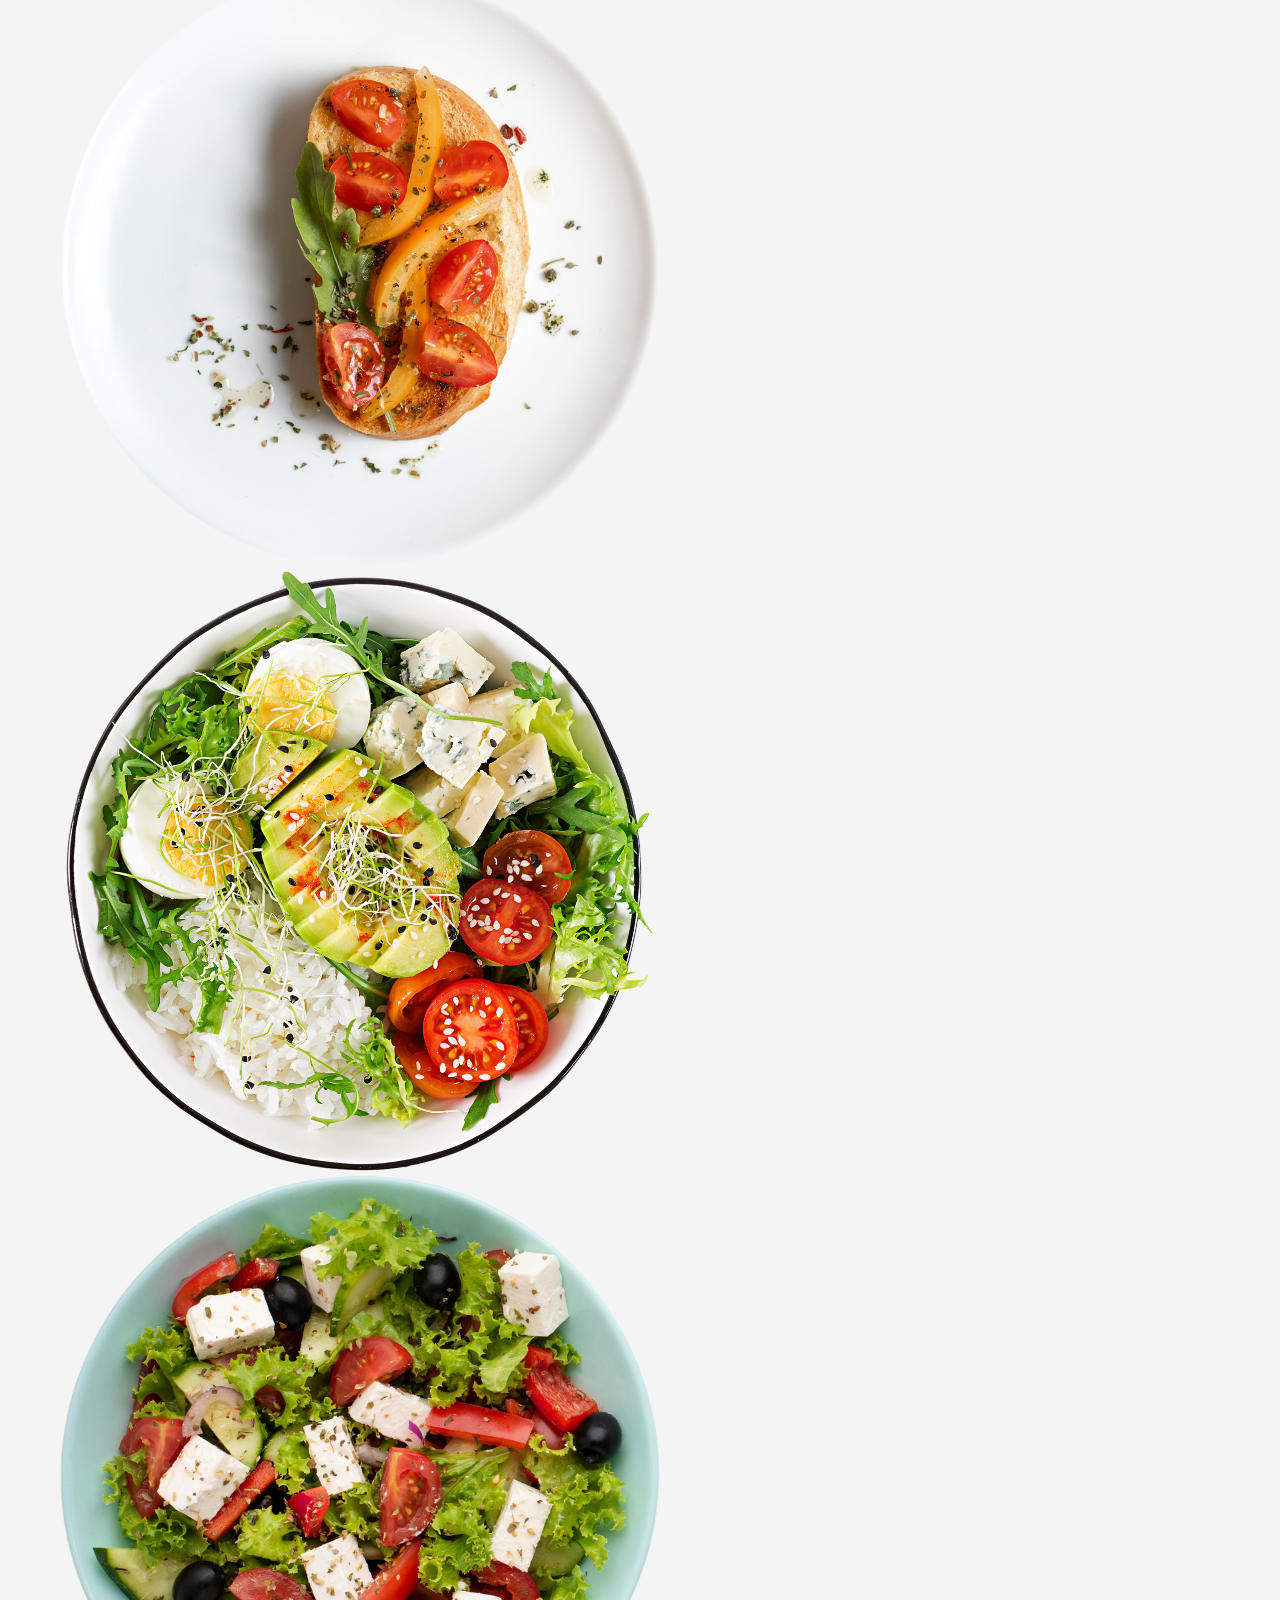
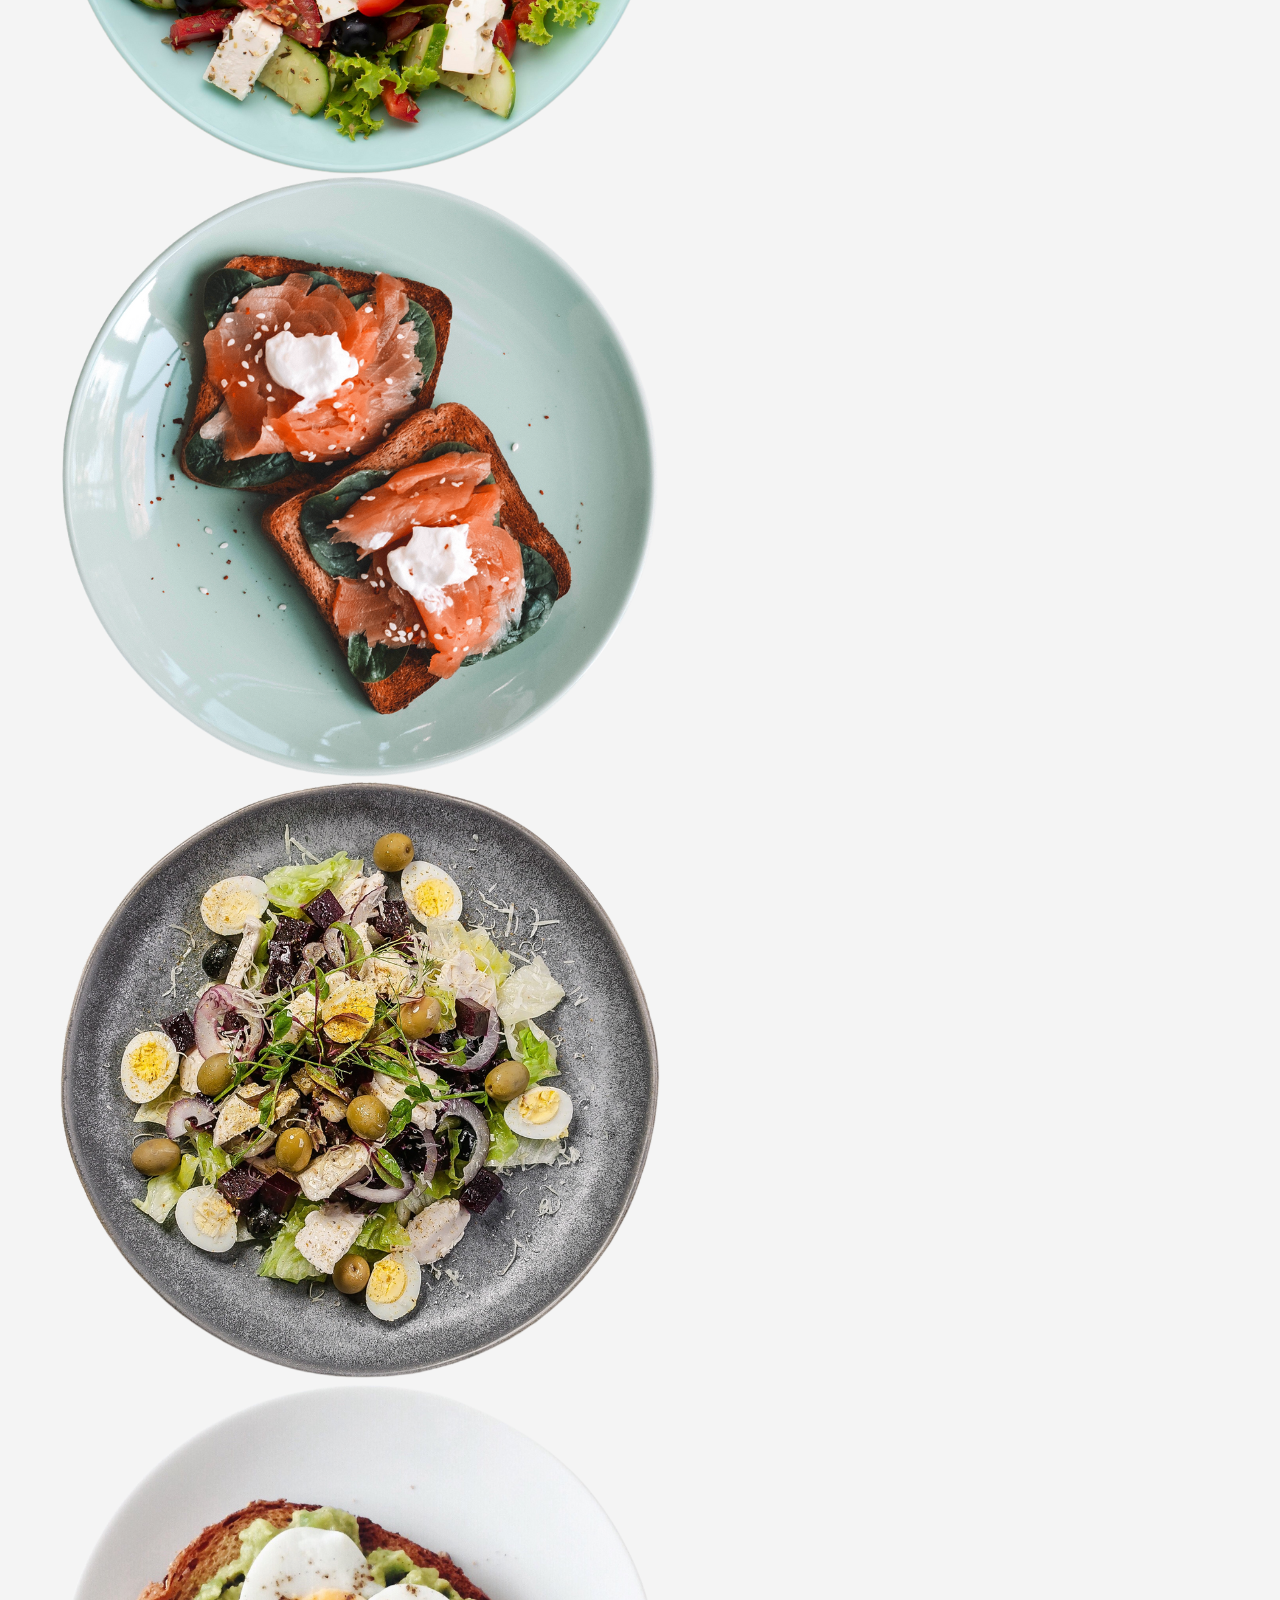
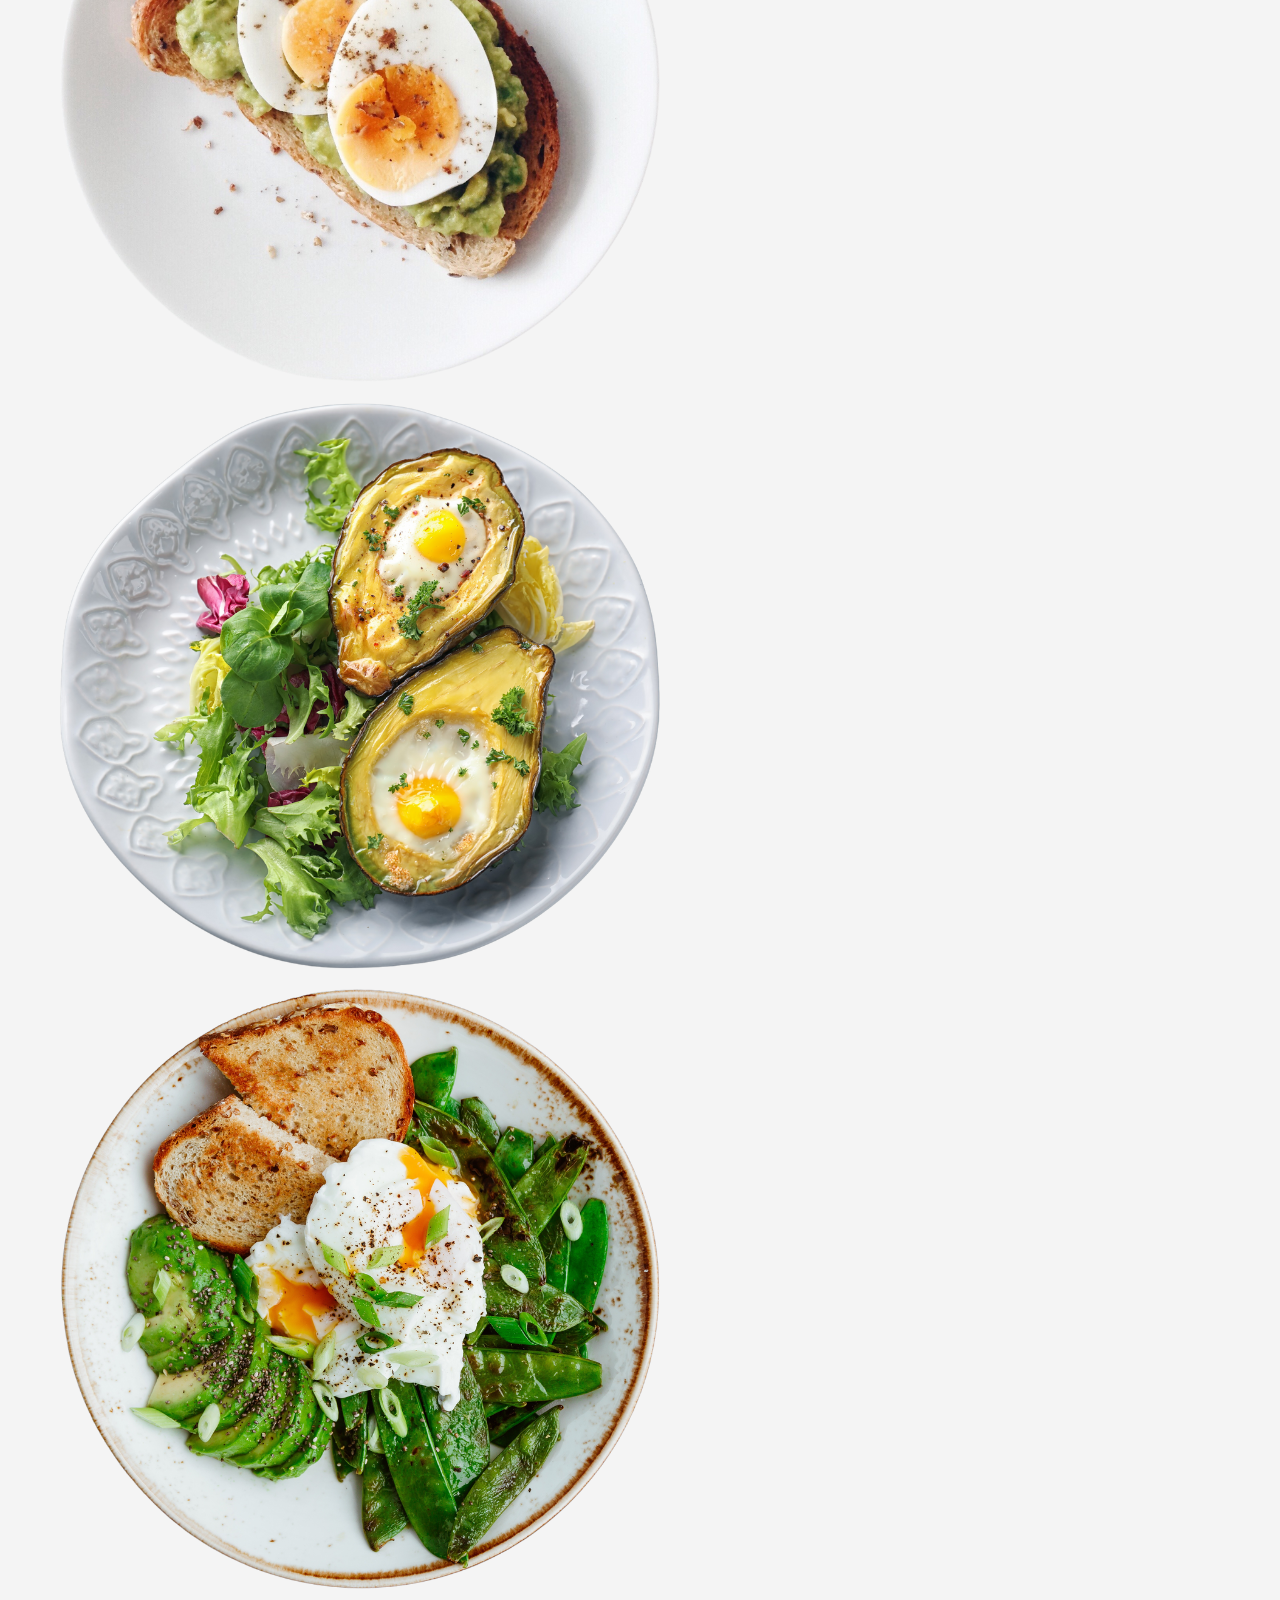
==== commit 58fdd5f9: "Update about-us.html" ====
--- a/about-us.html
+++ b/about-us.html
@@ -2,513 +2,201 @@
 <!DOCTYPE html>
 <html lang="en">
 <head>
-    <meta charset="UTF-8">
-    <meta name="viewport" content="width=device-width, initial-scale=1.0">
-    <title>SpaceTime Online Kitchen - Culinary Community Hub</title>
-    <meta name="description" content="Join our collaborative cooking community with recipes, events, and culinary education">
-    <!-- Favicon & Preloads -->
-    <link rel="icon" type="image/png" href="favicon.png">
-    <link rel="preconnect" href="https://fonts.googleapis.com">
-    <link rel="preconnect" href="https://fonts.gstatic.com" crossorigin>
-    <!-- Fonts & Libraries -->
-    <link rel="stylesheet" href="https://fonts.googleapis.com/css2?family=Lato:wght@300;400;700&display=swap"> 
-    <link rel="stylesheet" href="https://cdnjs.cloudflare.com/ajax/libs/font-awesome/6.4.0/css/all.min.css">
-    <link rel="stylesheet" href="swiper-bundle.min.css">
-    <link rel="stylesheet" href="styles.css">
-    <style>
-        html{
-          scroll-behavior: smooth;
-        }
-    <link rel="stylesheet" href="styles.css">
-        /*Image Carousel*/
-        .image-carousel{
-            width: 85%;
-            max-width: 1536px;
-            margin-inline: auto;
-            position: relative;
-            height: 100px;
-            margin-top: 5rem;
-            overflow: hidden;
-            mask-image: linear-gradient(
-                to right,
-                rgba(0,0,0,0),
-                rgba(0,0,0,1) 20%,
-                rgba(0,0,0,1) 80%,
-                rgba(0,0,0,0)
-                );
-        }
-
-        @keyframes scrollLeft{
-            to{
-                left: -100px;
-            }
-        }
-
-        .item{
-            position: absolute;
-            left: max(calc(150px * 8), 100%);
-            animation-name: scrollLeft;
-            animation-duration: 30s;
-            animation-timing-function: linear;
-            animation-iteration-count: infinite;
-        }
-        
-        .carousel-img{
-            width: 100px;
-            height: 100px;
-        }
-
-        .item1{
-            animation-delay: calc(30s / 8 * (8 - 1) * -1);
-        }
-
-        .item2{
-            animation-delay: calc(30s / 8 * (8 - 2) * -1);
-        }
-
-        .item3{
-            animation-delay: calc(30s / 8 * (8 - 3) * -1);
-        }
-
-        .item4{
-            animation-delay: calc(30s / 8 * (8 - 4) * -1);
-        }
-
-        .item5{
-            animation-delay: calc(30s / 8 * (8 - 5) * -1);
-        }
-
-        .item6{
-            animation-delay: calc(30s / 8 * (8 - 6) * -1);
-        }
-
-        .item7{
-            animation-delay: calc(30s / 8 * (8 - 7) * -1);
-        }
-
-        .item8{
-            animation-delay: calc(30s / 8 * (8 - 8) * -1);
-        }
-
-
-        /*About Us Cards Section*/
-        .card-image{
-        position: relative;
-        height: 150px;
-        width: 150px;
-        border: 50px;
-        background: #79a480;
-        padding: 3px;
-        }
-
-
-        .card{
-        border-radius: 25px;
-        background-color:#142315;
-        }
-
-
-        .slide-container{
-        max-width:1120px;
-        width:100%;
-        padding: 40px 0;
-        }
-
-
-        .slide-content{
-        margin:0 40px;
-        overflow:hidden;
-        border-radius: 25px;
-        margin-bottom: 0;
-        }
-
-
-        .image-content,
-        .card-content{
-        display:flex;
-        flex-direction:column;
-        align-items:center;
-        padding: 10px 14px;
-        }
-
-
-        .card-image .card-img{
-        height: 100%;
-        width: 100%;
-        object-fit: cover;
-        border-radius: 50%;
-        }
-
-
-        .card-img {
-        display: inline-block;
-        filter: drop-shadow(0 0 10px #ffffff);
-        }
-
-
-        .name{
-        font-size: 18px;
-        font-weight:500;
-        color:var(--white);
-        }
-
-
-        .image-content{
-        position:relative;
-        row-gap: 5px;
-        padding:25px 0;
-        }
-
-
-        .overlay{
-        position: absolute;
-        left:0;
-        top:0;
-        height: 100%;
-        width: 100%;
-        background-color:#79a480;
-        border-radius: 20px 20px 0 20px;
-        }
-
-
-        .overlay::before,
-        .overlay::after{
-        content:'';
-        position:absolute;
-        right:0;
-        bottom:-40px;
-        height: 40px;
-        width: 40px;
-        background-color: #79a480;
-        }
-
-
-        .overlay::after{
-        border-radius: 0 25px 0 0;
-        background-color: #142315;
-        }
-
-
-        .description{
-        font-size: 16px;
-        color: var(--white);
-        text-align:center;
-        margin-bottom: 2rem;
-        }
-
-
-        .chefs{
-        min-height: 100vh;
-        display: flex;
-        align-items: center;
+  <meta charset="UTF-8" />
+  <meta name="viewport" content="width=device-width, initial-scale=1.0"/>
+  <title>SpaceTime Online Kitchen - Culinary Community Hub</title>
+  <meta name="description" content="Join our collaborative cooking community with recipes, events, and culinary education">
+  <link rel="icon" type="image/png" href="favicon.png">
+  <link rel="preconnect" href="https://fonts.googleapis.com">
+  <link rel="preconnect" href="https://fonts.gstatic.com" crossorigin>
+  <link rel="stylesheet" href="https://fonts.googleapis.com/css2?family=Lato:wght@300;400;700&display=swap">
+  <link rel="stylesheet" href="https://cdnjs.cloudflare.com/ajax/libs/font-awesome/6.4.0/css/all.min.css">
+  <style>
+    html {
+      scroll-behavior: smooth;
+    }
+
+    * {
+      margin: 0;
+      padding: 0;
+      box-sizing: border-box;
+    }
+
+    body {
+      font-family: 'Lato', sans-serif;
+      background-color: #f4f4f4;
+      color: #333;
+    }
+
+    /* Header */
+    header {
+      background-color: #142315;
+      color: white;
+      padding: 10px 0;
+    }
+
+    header .container {
+      display: flex;
+      align-items: center;
+      justify-content: space-between;
+      max-width: 1200px;
+      margin: auto;
+      padding: 0 20px;
+      flex-wrap: wrap;
+    }
+
+    .search-container {
+      display: flex;
+      justify-content: flex-end;
+      align-items: center;
+      gap: 5px;
+    }
+
+    .search-input {
+      padding: 6px;
+      border-radius: 5px;
+      border: none;
+      width: 130px;
+      font-family: 'Lato', sans-serif;
+      font-size: 0.9rem;
+    }
+
+    .search-button {
+      background-color: #79a480;
+      border: none;
+      padding: 6px 10px;
+      border-radius: 5px;
+      cursor: pointer;
+    }
+
+    .search-button:hover {
+      filter: drop-shadow(0 0 5px #79a480);
+    }
+
+    header h1 {
+      margin: 0;
+      font-size: 1.8rem;
+    }
+
+    header h3 {
+      margin: 0;
+      color: #ccc;
+      font-weight: 300;
+    }
+
+    /* Navigation Buttons */
+    .button-container {
+      background-color: #142315;
+      text-align: center;
+      padding: 10px 0;
+    }
+
+    .button {
+      display: inline-block;
+      margin: 0 10px;
+      padding: 10px 15px;
+      color: white;
+      text-decoration: none;
+      background-color: #79a480;
+      border-radius: 5px;
+      transition: background 0.3s ease;
+      font-size: 1rem;
+    }
+
+    .button:hover {
+      background-color: #6a946f;
+    }
+
+    /* Main content styling */
+    main {
+      max-width: 1200px;
+      margin: 30px auto;
+      padding: 0 20px;
+    }
+
+    h2 {
+      font-size: 2rem;
+      margin-bottom: 20px;
+      color: #142315;
+    }
+
+    p {
+      line-height: 1.6;
+    }
+
+    /* Responsive Design */
+    @media (max-width: 768px) {
+      header .container {
+        flex-direction: column;
+        text-align: center;
+        gap: 10px;
+      }
+
+      .search-container {
         justify-content: center;
-        background-color: var(--shadow);
-        }
-
-
-        .v-button{
-        border:none;
-        font-size: 16px;
-        color: var(--white);
-        padding: 8px 16px;
-        background-color:#4caf50;
-        border-radius: 6px;
-        margin: 14px;
-        cursor: pointer;
-        transition:all 0.3s ease;
-        }
-        .v-button:hover{
-        transform: scale(1.1);
-        display: inline-block;
-        filter: drop-shadow(0 0 10px #4CAF50);
-        }
-
-
-        .swiper-navBtn{
-        color: #79a480;
-        }
-
-
-        .swiper-navBtn:hover{
-        display: inline-block;
-        filter: drop-shadow(0 0 10px #79a480);
-        }
-
-
-        .swiper-pagination-bullet{
-        background-color: var(--primary-light);
-        opacity:1;
-        }
-
-
-        .swiper-pagination-bullet{
-        display: inline-block;
-        filter: drop-shadow(0 0 10px #79a480);
-        opacity:1;
-        }
-
-        .registration-form {
-            background: var(--white);
-            border-radius: 8px;
-            padding: 2rem;
-            margin: 2rem auto;
-            box-shadow: var(--shadow);
-        }
-        
-        .form-group {
-            margin-bottom: 1.5rem;
-        }
-        
-        label {
-            display: block;
-            margin-bottom: 0.5rem;
-            font-weight: 400;
-        }
-        
-        input, select, textarea {
-            width: 100%;
-            padding: 10px;
-            border: 1px solid #ddd;
-            border-radius: 4px;
-            font-size: 1rem;
-            font-family: 'Lato', sans-serif;
-        }
-	    
-        .event-info {
-            background-color: #f9f9f9;
-            padding: 1.5rem;
-            border-radius: 8px;
-            margin-bottom: 2rem;
-            border-left: 4px solid var(--primary-light);
-        }
-        
-        .event-title {
-            color: var(--primary-dark);
-            font-size: 1.8rem;
-            margin-bottom: 0.5rem;
-        }
-        
-        .event-date {
-            color: #666;
-            font-size: 1.2rem;
-            margin-bottom: 1rem;
-        }
-        
-        @media (max-width: 768px) {
-            .container {
-                padding: 10px;
-            }
-            
-            h1 {
-                font-size: 2rem;
-            }
-            
-            .registration-form {
-                padding: 1.5rem;
-            }
-        }
-
-        .curved{
-            display: flex;
-            align-items: center;
-            justify-content: center;
-            flex-direction: column;
-            margin-bottom: 10rem;
-            height: 30vh;
-            background: #79a480;
-        }
-
-        *{
-            margin: 0;
-            padding: 0;
-            box-sizing: border-box;
-        }
-
-        .contact{
-            position: relative;
-            min-height: 100vh;
-            padding: 50px 100px;
-            display: flex;
-            justify-content: center;
-            align-items: center;
-            flex-direction: column;
-        }
-
-        .contact .contact-content{
-            max-width: 800px;
-            text-align: center;
-        }
-
-        .contact-container{
-            width:100%;
-            display: flex;
-            justify-content: center;
-            align-items: center;
-            margin-top: 30px;
-        }
-
-        .contact-container .contactInfo{
-            width: 50%;
-            display: flex;
-            flex-direction: column;
-        }
-
-        .contact-container .contactInfo .contact-box{
-            position: relative;
-            padding: 20px 0px;
-            display: flex;
-        }  
-
-        .contact-container .contactInfo .contact-box .icon{
-            height: 9vw;
-            width: 9vw;
-            background: var(--primary-light);
-            display: flex;
-            justify-content: center;
-            align-items: center;
-            border-radius: 50%;
-            font-size: 22px;
-        }  
-
-        .contact-container .contactInfo .contact-box .contact-text{
-            display: flex;
-            margin-left: 20px;
-            font-size: 16px;
-            flex-direction: column;
-        }  
-
-        .contactForm{
-            width: 40%;
-            padding: 40px;
-            background: var(--white);
-        }
-
-        .contactForm .inputBox{
-            position: relative;
-            width: 100%;
-            margin-top: 10px;
-        }
-        
-        .contactForm .inputBox input, 
-        .contactForm .inputBox textarea{
-            width: 100%;
-            padding: 5px 0;
-            font-size: 16px;
-            margin: 10px 0;
-            border: none;
-            border-bottom: 2px solid var(--primary-color);
-            outline: none;
-            resize: none;
-        }
-
-        .contactForm .inputBox span{
-            position: absolute;
-            left: 0;
-            padding: 5px 0;
-            font-size: 16px;
-            margin: 10px 0;
-            pointer-events: none;
-            transition: 0.5s;
-        }
-
-        .contactForm .inputBox input:focus ~  span,
-        .contactForm .inputBox input:valid ~  span,
-        .contactForm .inputBox textarea:focus ~  span,
-        .contactForm .inputBox textarea:valid ~  span{
-            color: var(--primary-dark);
-            font-size: 12px;
-            transform: translateY(-20px);
-        }
-
-        
-        .contactForm .inputBox input[type="submit"]{
-            width: 100px;
-            border: none;
-            cursor: pointer;
-            background-color: var(--primary-color);
-            padding: 10px;
-            font-size: 18px;
-            border-radius: 7%;
-        }
-
-        @media (max-width: 991px){
-            .contact{
-                padding: 50px;
-            }
-            .contact-container{
-                flex-direction: column;
-            }
-            .contact-container .contactInfo{
-                margin-bottom: 40px;
-                width: 100%;
-            }
-            .contact-container .contactInfo{
-                margin-bottom: 40px;
-            }
-            .contact-container .contactInfo
-            .contactForm{
-                width: 100%;
-            }
-        }
-    .icon-img{
-        width: 9vw;
-        height: 9vw;
-    }
-    
-    .story-container{
-    	background-color: var(--white);
-        border-top: solid #79a480 5px;
-        border-left: none;
-        border-right: none;
-		border-bottom: none;
-        border-radius: 15px;
-        padding: 2vw;
-        margin-left: 4vw;
-        margin-right: 4vw;
-    }
-    
-    .chefs-intro{
-    	margin-left: 4vw;
-        color: var(--text-color);
-    }
-    </style>
+      }
+
+      .button {
+        margin: 5px;
+        display: block;
+      }
+    }
+  </style>
 </head>
+
 <body>
-<header>
-  <div class="container" style="display: flex; align-items: center; justify-content: space-between; height: 100px; padding: 0 20px;">
-    
-    <!-- Logo on the Left -->
-    <div>
-      <img src="logo.png" alt="SpaceTime Logo" style="height: 80px; border-radius: 12px;">
+  <header>
+    <div class="container">
+      <!-- Logo -->
+      <div style="flex: 1; min-width: 100px;">
+        <img src="logo.png" alt="SpaceTime Logo" style="height: 70px; border-radius: 12px;">
+      </div>
+
+      <!-- Title -->
+      <div style="flex: 2; text-align: center; min-width: 200px;">
+        <h1>SpaceTime Online Kitchen</h1>
+        <h3>Culinary Community Hub</h3>
+      </div>
+
+      <!-- Search -->
+      <div style="flex: 1; min-width: 150px; text-align: right;">
+        <div class="search-container">
+          <input type="text" class="search-input" placeholder="Search..." id="searchInput">
+          <button class="search-button" onclick="performSearch()">
+            <i class="fas fa-search" style="color: white;"></i>
+          </button>
+        </div>
+      </div>
     </div>
-    
-    <!-- Title in the Center -->
-    <div style="position: absolute; left: 50%; transform: translateX(-50%); text-align: center;">
-      <h1 style="margin: 0;">SpaceTime Online Kitchen</h1>
-      <h3 style="margin: 0; color: var(--white);">About Us</h3>
-    </div>
-
-    <!-- Empty space on right to balance layout -->
-    <div style="width: 45vw;"></div>
-
-    <!-- Search Function -->
-    <div class="search-container">
-      <input type="text" class="search-input" placeholder="Search the site..." id="searchInput">
-      <button class="search-button" onclick="performSearch()">
-        <i class="fas fa-search"></i>
-      </button>
-    </div>
+  </header>
+
+  <!-- Navigation -->
+  <div class="button-container">
+    <a href="index.html" class="button"><i class="fas fa-home"></i> Home</a>
+    <a href="about-us.html" class="button"><i class="fas fa-info-circle"></i> About Us</a>
+    <a href="Recipes.html" class="button"><i class="fas fa-utensils"></i> Recipes</a>
+    <a href="events.html" class="button"><i class="fas fa-calendar-alt"></i> Events</a>
+    <a href="membership.html" class="button"><i class="fas fa-users"></i> Membership</a>
+    <a href="documentation.html" class="button"><i class="fas fa-clipboard-list"></i> Documentation</a>
   </div>
-</header>
-    
-    <div class="button-container">
-        <a href="index.html" class="button"><i class="fas fa-home"></i> Home</a>
-        <a href="about-us.html" class="button"><i class="fas fa-info-circle"></i> About Us</a>
-        <a href="Recipes.html" class="button"><i class="fas fa-utensils"></i> Recipes</a>
-        <a href="events.html" class="button"><i class="fas fa-calendar-alt"></i> Events</a>
-        <a href="membership.html" class="button"><i class="fas fa-users"></i> Membership</a>
-	<a href="documentation.html" class="button"><i class="fas fa-clipboard-list"></i> Documentation</a>
-    </div>
+
+  <main>
+    <h2>Welcome to SpaceTime Online Kitchen</h2>
+    <p>Explore, cook, and connect with a community passionate about cuisine, culinary innovation, and shared learning.</p>
+    <!-- Add your page content here -->
+  </main>
+
+  <script>
+    function performSearch() {
+      const query = document.getElementById('searchInput').value.trim();
+      if (query !== '') {
+        window.location.href = `search.html?q=${encodeURIComponent(query)}`;
+      }
+    }
+  </script>
+</body>
+</html>
+
     <main>
        <div class="story-container">
         <h1>Our Story</h1>
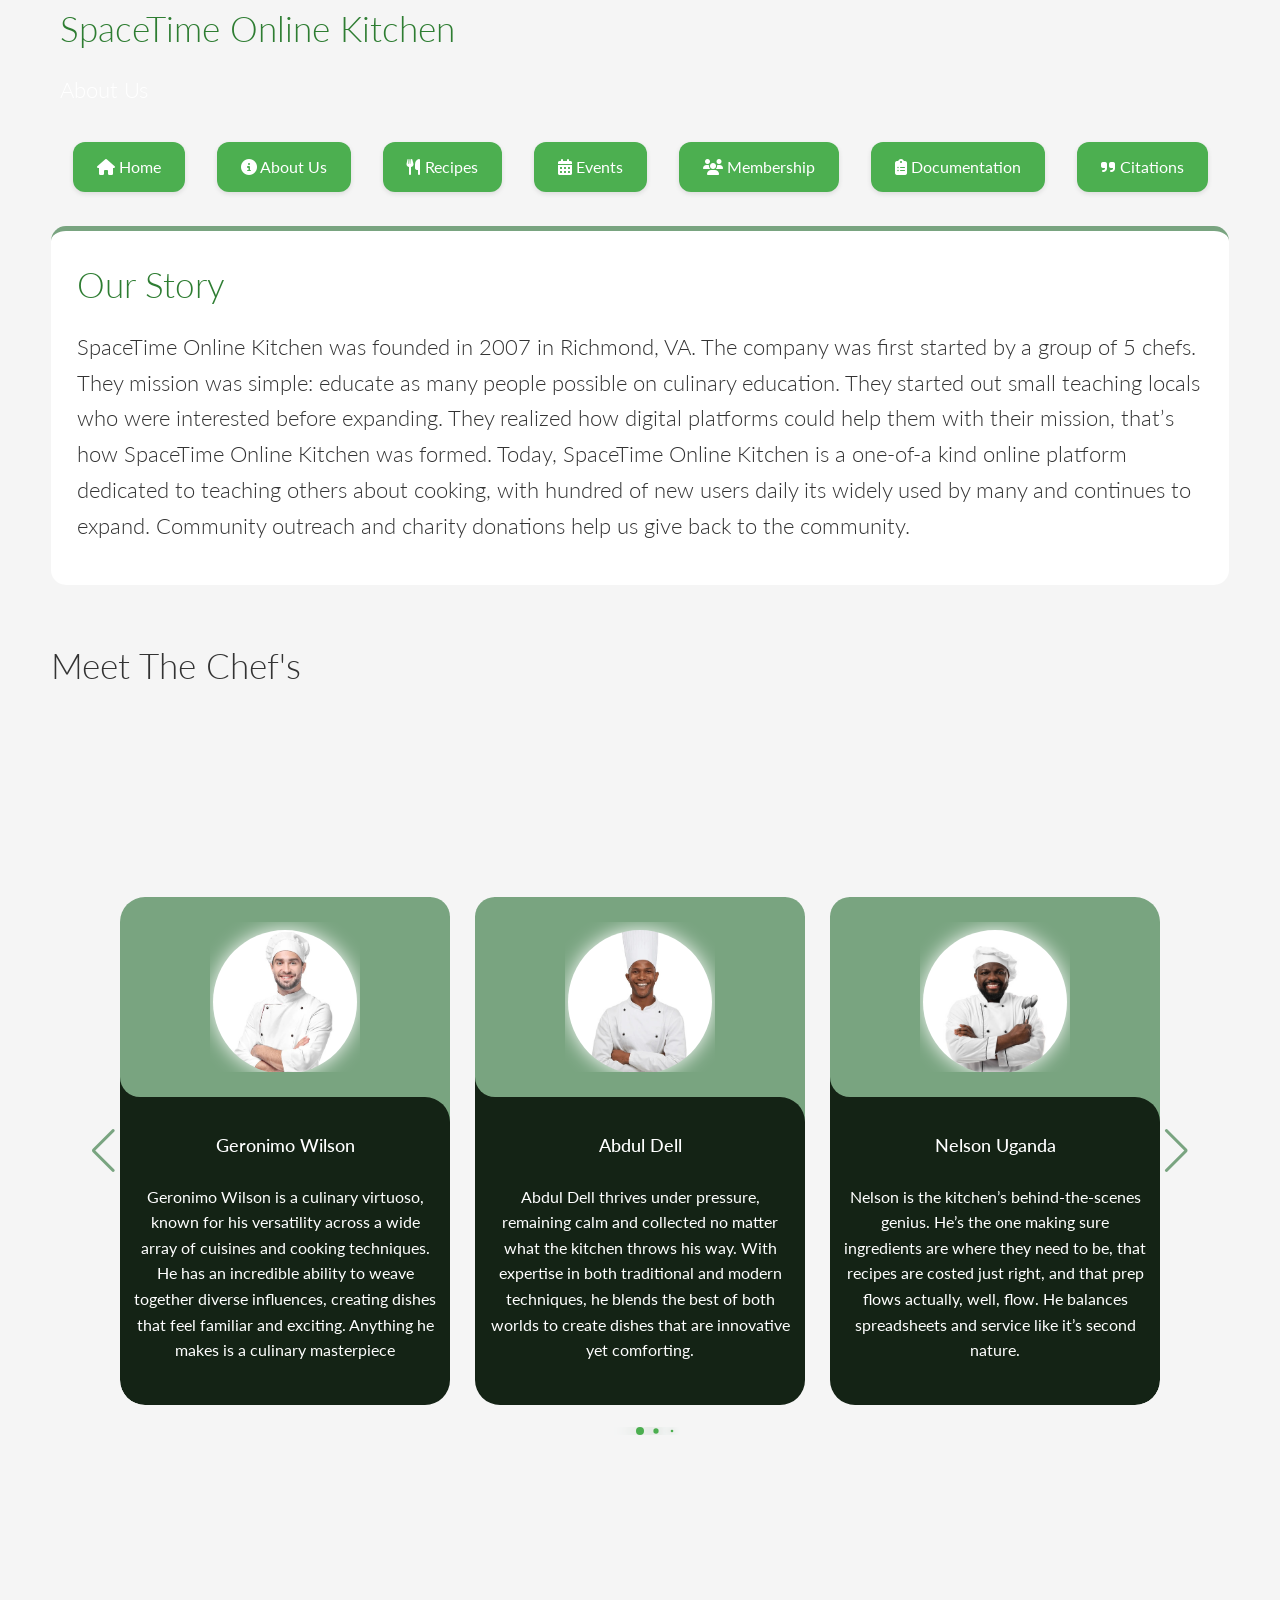
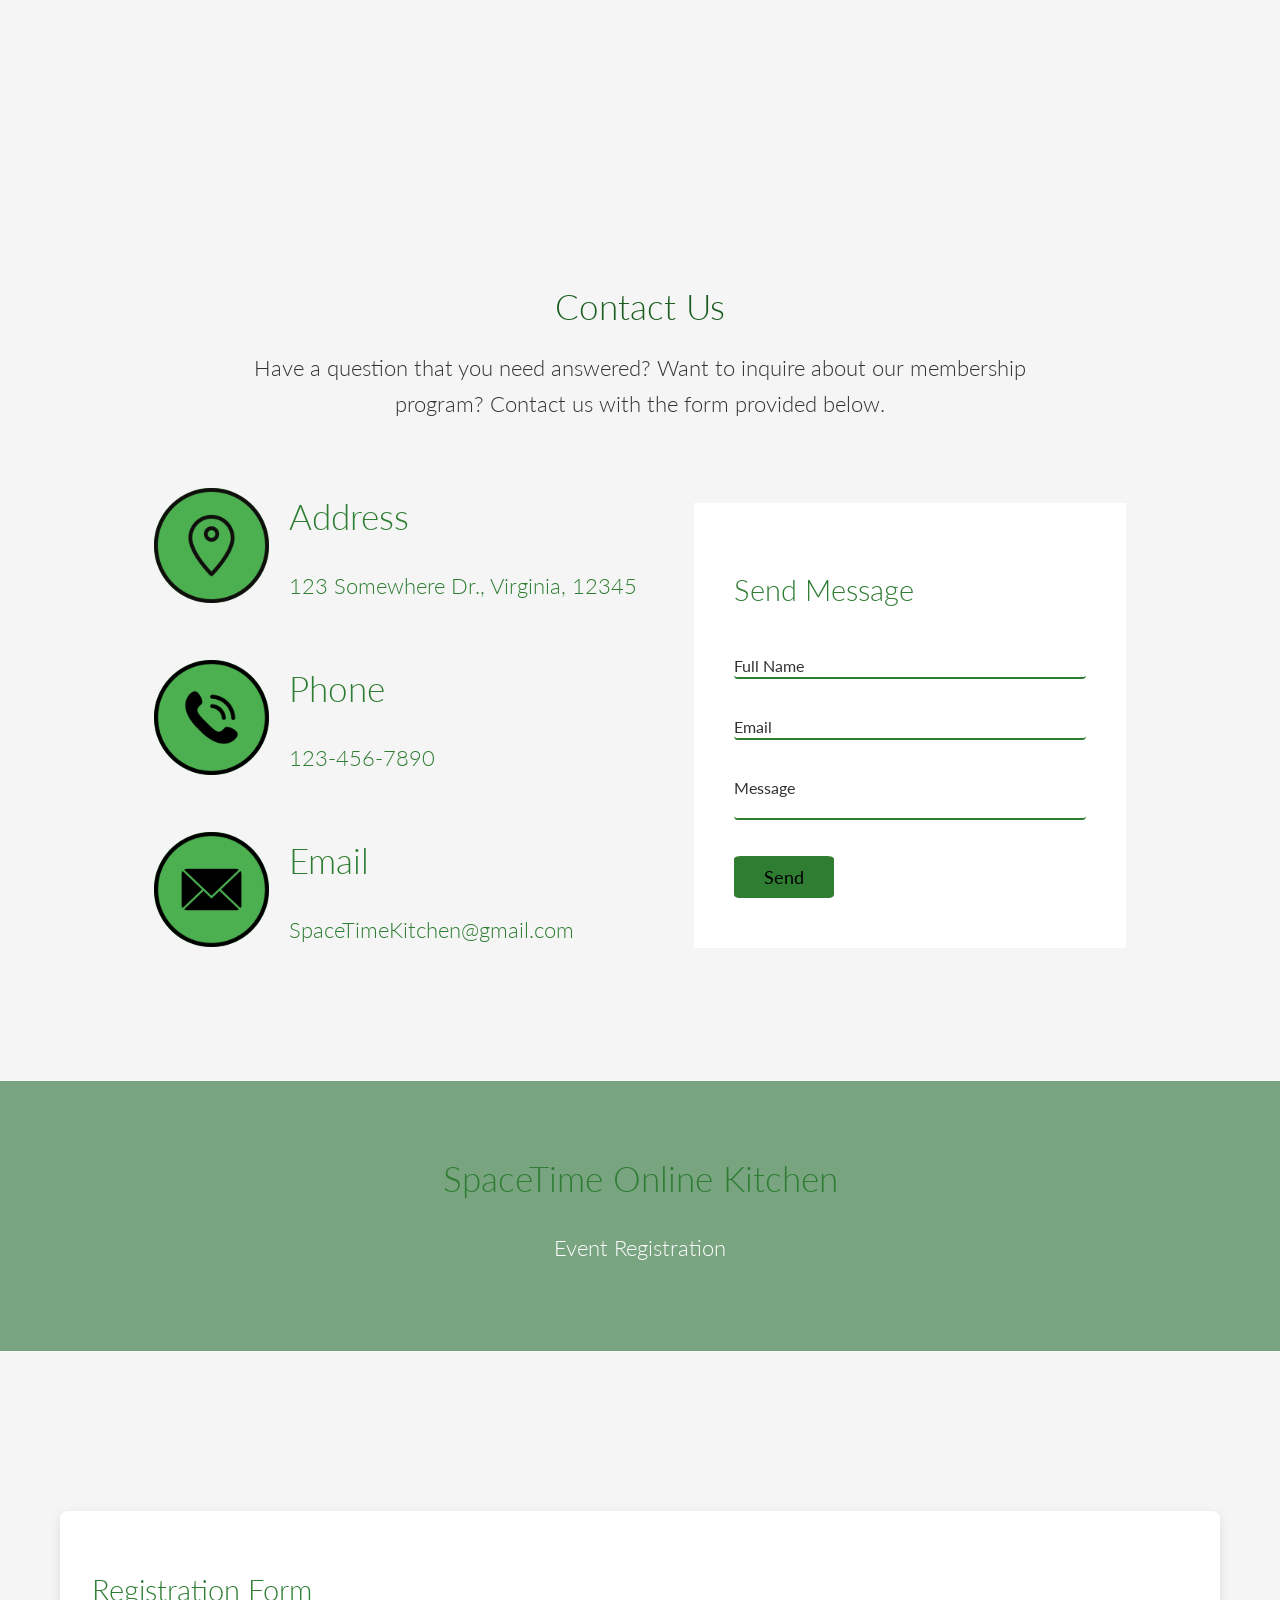
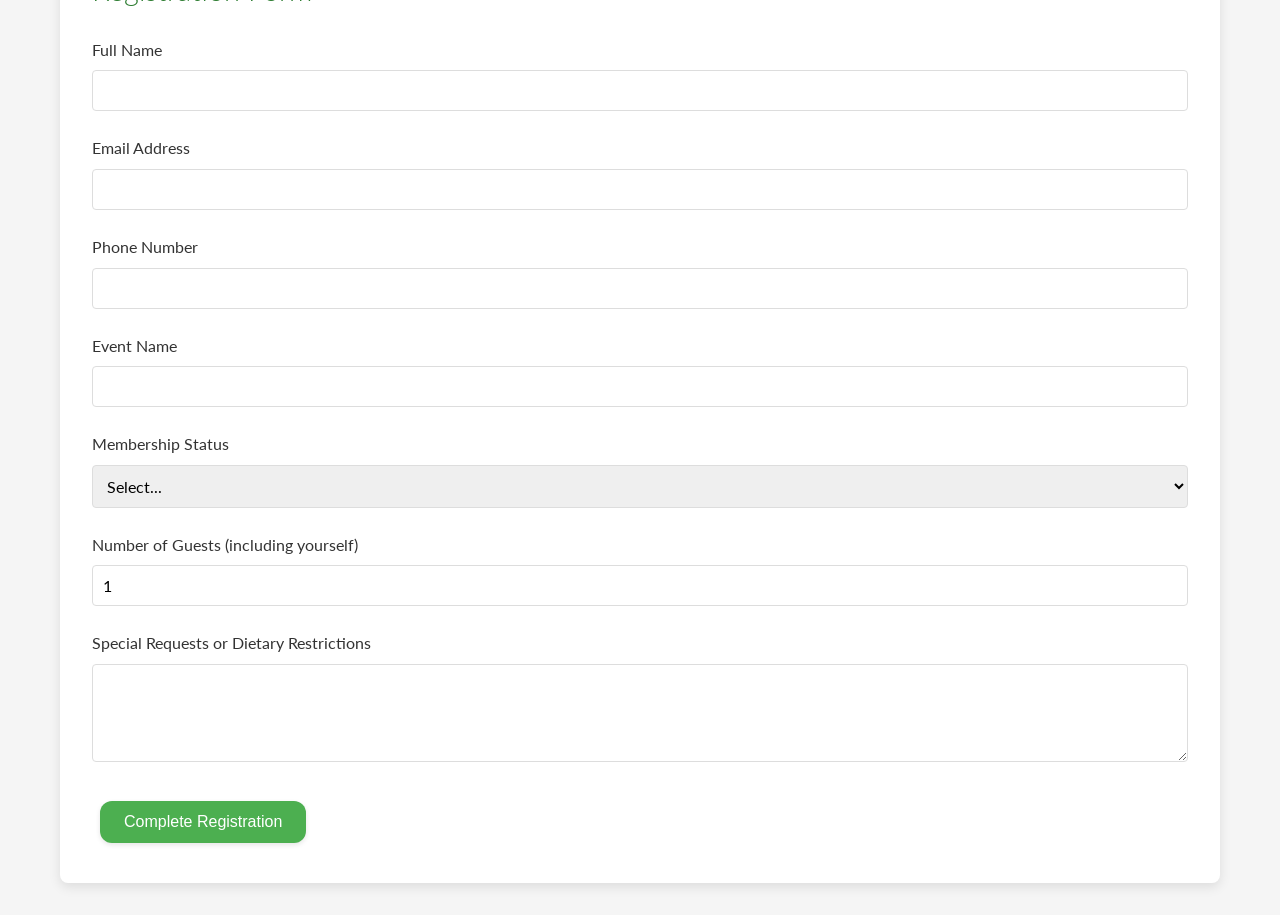
==== commit bce67475: "Update about-us.html" ====
--- a/about-us.html
+++ b/about-us.html
@@ -2,201 +2,495 @@
 <!DOCTYPE html>
 <html lang="en">
 <head>
-  <meta charset="UTF-8" />
-  <meta name="viewport" content="width=device-width, initial-scale=1.0"/>
-  <title>SpaceTime Online Kitchen - Culinary Community Hub</title>
-  <meta name="description" content="Join our collaborative cooking community with recipes, events, and culinary education">
-  <link rel="icon" type="image/png" href="favicon.png">
-  <link rel="preconnect" href="https://fonts.googleapis.com">
-  <link rel="preconnect" href="https://fonts.gstatic.com" crossorigin>
-  <link rel="stylesheet" href="https://fonts.googleapis.com/css2?family=Lato:wght@300;400;700&display=swap">
-  <link rel="stylesheet" href="https://cdnjs.cloudflare.com/ajax/libs/font-awesome/6.4.0/css/all.min.css">
-  <style>
-    html {
-      scroll-behavior: smooth;
+    <meta charset="UTF-8">
+    <meta name="viewport" content="width=device-width, initial-scale=1.0">
+    <title>SpaceTime Online Kitchen - Culinary Community Hub</title>
+    <meta name="description" content="Join our collaborative cooking community with recipes, events, and culinary education">
+    <!-- Favicon & Preloads -->
+    <link rel="icon" type="image/png" href="favicon.png">
+    <link rel="preconnect" href="https://fonts.googleapis.com">
+    <link rel="preconnect" href="https://fonts.gstatic.com" crossorigin>
+    <!-- Fonts & Libraries -->
+    <link rel="stylesheet" href="https://fonts.googleapis.com/css2?family=Lato:wght@300;400;700&display=swap"> 
+    <link rel="stylesheet" href="https://cdnjs.cloudflare.com/ajax/libs/font-awesome/6.4.0/css/all.min.css">
+    <link rel="stylesheet" href="swiper-bundle.min.css">
+    <link rel="stylesheet" href="styles.css">
+    <style>
+        html{
+          scroll-behavior: smooth;
+        }
+    
+        /*Image Carousel*/
+        .image-carousel{
+            width: 85%;
+            max-width: 1536px;
+            margin-inline: auto;
+            position: relative;
+            height: 100px;
+            margin-top: 5rem;
+            overflow: hidden;
+            mask-image: linear-gradient(
+                to right,
+                rgba(0,0,0,0),
+                rgba(0,0,0,1) 20%,
+                rgba(0,0,0,1) 80%,
+                rgba(0,0,0,0)
+                );
+        }
+
+        @keyframes scrollLeft{
+            to{
+                left: -100px;
+            }
+        }
+
+        .item{
+            position: absolute;
+            left: max(calc(150px * 8), 100%);
+            animation-name: scrollLeft;
+            animation-duration: 30s;
+            animation-timing-function: linear;
+            animation-iteration-count: infinite;
+        }
+        
+        .carousel-img{
+            width: 100px;
+            height: 100px;
+        }
+
+        .item1{
+            animation-delay: calc(30s / 8 * (8 - 1) * -1);
+        }
+
+        .item2{
+            animation-delay: calc(30s / 8 * (8 - 2) * -1);
+        }
+
+        .item3{
+            animation-delay: calc(30s / 8 * (8 - 3) * -1);
+        }
+
+        .item4{
+            animation-delay: calc(30s / 8 * (8 - 4) * -1);
+        }
+
+        .item5{
+            animation-delay: calc(30s / 8 * (8 - 5) * -1);
+        }
+
+        .item6{
+            animation-delay: calc(30s / 8 * (8 - 6) * -1);
+        }
+
+        .item7{
+            animation-delay: calc(30s / 8 * (8 - 7) * -1);
+        }
+
+        .item8{
+            animation-delay: calc(30s / 8 * (8 - 8) * -1);
+        }
+
+
+        /*About Us Cards Section*/
+        .card-image{
+        position: relative;
+        height: 150px;
+        width: 150px;
+        border: 50px;
+        background: #79a480;
+        padding: 3px;
+        }
+
+
+        .card{
+        border-radius: 25px;
+        background-color:#142315;
+        }
+
+
+        .slide-container{
+        max-width:1120px;
+        width:100%;
+        padding: 40px 0;
+        }
+
+
+        .slide-content{
+        margin:0 40px;
+        overflow:hidden;
+        border-radius: 25px;
+        margin-bottom: 0;
+        }
+
+
+        .image-content,
+        .card-content{
+        display:flex;
+        flex-direction:column;
+        align-items:center;
+        padding: 10px 14px;
+        }
+
+
+        .card-image .card-img{
+        height: 100%;
+        width: 100%;
+        object-fit: cover;
+        border-radius: 50%;
+        }
+
+
+        .card-img {
+        display: inline-block;
+        filter: drop-shadow(0 0 10px #ffffff);
+        }
+
+
+        .name{
+        font-size: 18px;
+        font-weight:500;
+        color:var(--white);
+        }
+
+
+        .image-content{
+        position:relative;
+        row-gap: 5px;
+        padding:25px 0;
+        }
+
+
+        .overlay{
+        position: absolute;
+        left:0;
+        top:0;
+        height: 100%;
+        width: 100%;
+        background-color:#79a480;
+        border-radius: 20px 20px 0 20px;
+        }
+
+
+        .overlay::before,
+        .overlay::after{
+        content:'';
+        position:absolute;
+        right:0;
+        bottom:-40px;
+        height: 40px;
+        width: 40px;
+        background-color: #79a480;
+        }
+
+
+        .overlay::after{
+        border-radius: 0 25px 0 0;
+        background-color: #142315;
+        }
+
+
+        .description{
+        font-size: 16px;
+        color: var(--white);
+        text-align:center;
+        margin-bottom: 2rem;
+        }
+
+
+        .chefs{
+        min-height: 100vh;
+        display: flex;
+        align-items: center;
+        justify-content: center;
+        background-color: var(--shadow);
+        }
+
+
+        .v-button{
+        border:none;
+        font-size: 16px;
+        color: var(--white);
+        padding: 8px 16px;
+        background-color:#4caf50;
+        border-radius: 6px;
+        margin: 14px;
+        cursor: pointer;
+        transition:all 0.3s ease;
+        }
+        .v-button:hover{
+        transform: scale(1.1);
+        display: inline-block;
+        filter: drop-shadow(0 0 10px #4CAF50);
+        }
+
+
+        .swiper-navBtn{
+        color: #79a480;
+        }
+
+
+        .swiper-navBtn:hover{
+        display: inline-block;
+        filter: drop-shadow(0 0 10px #79a480);
+        }
+
+
+        .swiper-pagination-bullet{
+        background-color: var(--primary-light);
+        opacity:1;
+        }
+
+
+        .swiper-pagination-bullet{
+        display: inline-block;
+        filter: drop-shadow(0 0 10px #79a480);
+        opacity:1;
+        }
+
+        .registration-form {
+            background: var(--white);
+            border-radius: 8px;
+            padding: 2rem;
+            margin: 2rem auto;
+            box-shadow: var(--shadow);
+        }
+        
+        .form-group {
+            margin-bottom: 1.5rem;
+        }
+        
+        label {
+            display: block;
+            margin-bottom: 0.5rem;
+            font-weight: 400;
+        }
+        
+        input, select, textarea {
+            width: 100%;
+            padding: 10px;
+            border: 1px solid #ddd;
+            border-radius: 4px;
+            font-size: 1rem;
+            font-family: 'Lato', sans-serif;
+        }
+	    
+        .event-info {
+            background-color: #f9f9f9;
+            padding: 1.5rem;
+            border-radius: 8px;
+            margin-bottom: 2rem;
+            border-left: 4px solid var(--primary-light);
+        }
+        
+        .event-title {
+            color: var(--primary-dark);
+            font-size: 1.8rem;
+            margin-bottom: 0.5rem;
+        }
+        
+        .event-date {
+            color: #666;
+            font-size: 1.2rem;
+            margin-bottom: 1rem;
+        }
+        
+        @media (max-width: 768px) {
+            .container {
+                padding: 10px;
+            }
+            
+            h1 {
+                font-size: 2rem;
+            }
+            
+            .registration-form {
+                padding: 1.5rem;
+            }
+        }
+
+        .curved{
+            display: flex;
+            align-items: center;
+            justify-content: center;
+            flex-direction: column;
+            margin-bottom: 10rem;
+            height: 30vh;
+            background: #79a480;
+        }
+
+        *{
+            margin: 0;
+            padding: 0;
+            box-sizing: border-box;
+        }
+
+        .contact{
+            position: relative;
+            min-height: 100vh;
+            padding: 50px 100px;
+            display: flex;
+            justify-content: center;
+            align-items: center;
+            flex-direction: column;
+        }
+
+        .contact .contact-content{
+            max-width: 800px;
+            text-align: center;
+        }
+
+        .contact-container{
+            width:100%;
+            display: flex;
+            justify-content: center;
+            align-items: center;
+            margin-top: 30px;
+        }
+
+        .contact-container .contactInfo{
+            width: 50%;
+            display: flex;
+            flex-direction: column;
+        }
+
+        .contact-container .contactInfo .contact-box{
+            position: relative;
+            padding: 20px 0px;
+            display: flex;
+        }  
+
+        .contact-container .contactInfo .contact-box .icon{
+            height: 9vw;
+            width: 9vw;
+            background: var(--primary-light);
+            display: flex;
+            justify-content: center;
+            align-items: center;
+            border-radius: 50%;
+            font-size: 22px;
+        }  
+
+        .contact-container .contactInfo .contact-box .contact-text{
+            display: flex;
+            margin-left: 20px;
+            font-size: 16px;
+            flex-direction: column;
+        }  
+
+        .contactForm{
+            width: 40%;
+            padding: 40px;
+            background: var(--white);
+        }
+
+        .contactForm .inputBox{
+            position: relative;
+            width: 100%;
+            margin-top: 10px;
+        }
+        
+        .contactForm .inputBox input, 
+        .contactForm .inputBox textarea{
+            width: 100%;
+            padding: 5px 0;
+            font-size: 16px;
+            margin: 10px 0;
+            border: none;
+            border-bottom: 2px solid var(--primary-color);
+            outline: none;
+            resize: none;
+        }
+
+        .contactForm .inputBox span{
+            position: absolute;
+            left: 0;
+            padding: 5px 0;
+            font-size: 16px;
+            margin: 10px 0;
+            pointer-events: none;
+            transition: 0.5s;
+        }
+
+        .contactForm .inputBox input:focus ~  span,
+        .contactForm .inputBox input:valid ~  span,
+        .contactForm .inputBox textarea:focus ~  span,
+        .contactForm .inputBox textarea:valid ~  span{
+            color: var(--primary-dark);
+            font-size: 12px;
+            transform: translateY(-20px);
+        }
+
+        
+        .contactForm .inputBox input[type="submit"]{
+            width: 100px;
+            border: none;
+            cursor: pointer;
+            background-color: var(--primary-color);
+            padding: 10px;
+            font-size: 18px;
+            border-radius: 7%;
+        }
+
+        @media (max-width: 991px){
+            .contact{
+                padding: 50px;
+            }
+            .contact-container{
+                flex-direction: column;
+            }
+            .contact-container .contactInfo{
+                margin-bottom: 40px;
+                width: 100%;
+            }
+            .contact-container .contactInfo{
+                margin-bottom: 40px;
+            }
+            .contact-container .contactInfo
+            .contactForm{
+                width: 100%;
+            }
+        }
+    .icon-img{
+        width: 9vw;
+        height: 9vw;
     }
-
-    * {
-      margin: 0;
-      padding: 0;
-      box-sizing: border-box;
+    
+    .story-container{
+    	background-color: var(--white);
+        border-top: solid #79a480 5px;
+        border-left: none;
+        border-right: none;
+		border-bottom: none;
+        border-radius: 15px;
+        padding: 2vw;
+        margin-left: 4vw;
+        margin-right: 4vw;
     }
-
-    body {
-      font-family: 'Lato', sans-serif;
-      background-color: #f4f4f4;
-      color: #333;
+    
+    .chefs-intro{
+    	margin-left: 4vw;
+        color: var(--text-color);
     }
-
-    /* Header */
-    header {
-      background-color: #142315;
-      color: white;
-      padding: 10px 0;
-    }
-
-    header .container {
-      display: flex;
-      align-items: center;
-      justify-content: space-between;
-      max-width: 1200px;
-      margin: auto;
-      padding: 0 20px;
-      flex-wrap: wrap;
-    }
-
-    .search-container {
-      display: flex;
-      justify-content: flex-end;
-      align-items: center;
-      gap: 5px;
-    }
-
-    .search-input {
-      padding: 6px;
-      border-radius: 5px;
-      border: none;
-      width: 130px;
-      font-family: 'Lato', sans-serif;
-      font-size: 0.9rem;
-    }
-
-    .search-button {
-      background-color: #79a480;
-      border: none;
-      padding: 6px 10px;
-      border-radius: 5px;
-      cursor: pointer;
-    }
-
-    .search-button:hover {
-      filter: drop-shadow(0 0 5px #79a480);
-    }
-
-    header h1 {
-      margin: 0;
-      font-size: 1.8rem;
-    }
-
-    header h3 {
-      margin: 0;
-      color: #ccc;
-      font-weight: 300;
-    }
-
-    /* Navigation Buttons */
-    .button-container {
-      background-color: #142315;
-      text-align: center;
-      padding: 10px 0;
-    }
-
-    .button {
-      display: inline-block;
-      margin: 0 10px;
-      padding: 10px 15px;
-      color: white;
-      text-decoration: none;
-      background-color: #79a480;
-      border-radius: 5px;
-      transition: background 0.3s ease;
-      font-size: 1rem;
-    }
-
-    .button:hover {
-      background-color: #6a946f;
-    }
-
-    /* Main content styling */
-    main {
-      max-width: 1200px;
-      margin: 30px auto;
-      padding: 0 20px;
-    }
-
-    h2 {
-      font-size: 2rem;
-      margin-bottom: 20px;
-      color: #142315;
-    }
-
-    p {
-      line-height: 1.6;
-    }
-
-    /* Responsive Design */
-    @media (max-width: 768px) {
-      header .container {
-        flex-direction: column;
-        text-align: center;
-        gap: 10px;
-      }
-
-      .search-container {
-        justify-content: center;
-      }
-
-      .button {
-        margin: 5px;
-        display: block;
-      }
-    }
-  </style>
+    </style>
 </head>
-
 <body>
-  <header>
-    <div class="container">
-      <!-- Logo -->
-      <div style="flex: 1; min-width: 100px;">
-        <img src="logo.png" alt="SpaceTime Logo" style="height: 70px; border-radius: 12px;">
-      </div>
-
-      <!-- Title -->
-      <div style="flex: 2; text-align: center; min-width: 200px;">
-        <h1>SpaceTime Online Kitchen</h1>
-        <h3>Culinary Community Hub</h3>
-      </div>
-
-      <!-- Search -->
-      <div style="flex: 1; min-width: 150px; text-align: right;">
-        <div class="search-container">
-          <input type="text" class="search-input" placeholder="Search..." id="searchInput">
-          <button class="search-button" onclick="performSearch()">
-            <i class="fas fa-search" style="color: white;"></i>
-          </button>
+    <header>
+        <div class="container">
+            <h1>SpaceTime Online Kitchen</h1>
+            <h3 style="color: var(--white);">About Us</h3>
         </div>
-      </div>
+    </header>
+    
+    <div class="button-container">
+        <a href="index.html" class="button"><i class="fas fa-home"></i> Home</a>
+        <a href="about-us.html" class="button"><i class="fas fa-info-circle"></i> About Us</a>
+        <a href="Recipes.html" class="button"><i class="fas fa-utensils"></i> Recipes</a>
+        <a href="events.html" class="button"><i class="fas fa-calendar-alt"></i> Events</a>
+        <a href="membership.html" class="button"><i class="fas fa-users"></i> Membership</a>
+	<a href="documentation.html" class="button"><i class="fas fa-clipboard-list"></i> Documentation</a>
+	<a href="Citations.html" class="button"><i class="fas fa-quote-right"></i> Citations</a>
+
     </div>
-  </header>
-
-  <!-- Navigation -->
-  <div class="button-container">
-    <a href="index.html" class="button"><i class="fas fa-home"></i> Home</a>
-    <a href="about-us.html" class="button"><i class="fas fa-info-circle"></i> About Us</a>
-    <a href="Recipes.html" class="button"><i class="fas fa-utensils"></i> Recipes</a>
-    <a href="events.html" class="button"><i class="fas fa-calendar-alt"></i> Events</a>
-    <a href="membership.html" class="button"><i class="fas fa-users"></i> Membership</a>
-    <a href="documentation.html" class="button"><i class="fas fa-clipboard-list"></i> Documentation</a>
-  </div>
-
-  <main>
-    <h2>Welcome to SpaceTime Online Kitchen</h2>
-    <p>Explore, cook, and connect with a community passionate about cuisine, culinary innovation, and shared learning.</p>
-    <!-- Add your page content here -->
-  </main>
-
-  <script>
-    function performSearch() {
-      const query = document.getElementById('searchInput').value.trim();
-      if (query !== '') {
-        window.location.href = `search.html?q=${encodeURIComponent(query)}`;
-      }
-    }
-  </script>
-</body>
-</html>
-
     <main>
        <div class="story-container">
         <h1>Our Story</h1>
--- a/styles.css
+++ b/styles.css
@@ -0,0 +1,553 @@
+/* ===================== */
+/* ==== CSS VARIABLES === */
+/* ===================== */
+:root {
+  /* Colors */
+  --primary-color: #2E7D32;
+  --primary-light: #4CAF50;
+  --primary-dark: #1B5E20;
+  --text-color: #333;
+  --light-bg: #f5f5f5;
+  --white: #ffffff;
+  
+  /* Effects */
+  --shadow: 0 4px 12px rgba(0,0,0,0.1);
+  --card-shadow: 0 2px 8px rgba(0,0,0,0.08);
+  --rounded: 12px;
+  
+  /* Typography */
+  --text-xl: 1.8rem;
+  --text-lg: 1.5rem;
+  --text-md: 1.2rem;
+  --text-sm: 1rem;
+  --text-xs: 0.9rem;
+  --line-tight: 1.3;
+  --line-normal: 1.6;
+}
+
+@media (min-width: 768px) {
+  :root {
+    --text-xl: 2.2rem;
+    --text-lg: 1.8rem;
+    --text-md: 1.4rem;
+    --text-sm: 1.1rem;
+  }
+}
+
+@media (max-width: 480px) {
+  :root {
+    --text-xl: 1.6rem;
+    --text-lg: 1.3rem;
+    --text-md: 1.1rem;
+    --text-sm: 0.9rem;
+  }
+}
+
+/* ===================== */
+/* ==== BASE STYLES ==== */
+/* ===================== */
+html {
+  font-size: 16px;
+}
+
+@media (max-width: 1200px) { html { font-size: 15px; } }
+@media (max-width: 992px) { html { font-size: 14px; } }
+@media (max-width: 768px) { html { font-size: 13px; } }
+@media (max-width: 576px) { html { font-size: 12px; } }
+
+body {
+  font-family: 'Lato', Arial, sans-serif;
+  margin: 0;
+  padding: 0;
+  color: var(--text-color);
+  background-color: var(--light-bg);
+  line-height: var(--line-normal);
+}
+
+.container {
+  max-width: 1200px;
+  margin: 0 auto;
+  padding: 0 20px;
+}
+
+img {
+  max-width: 100%;
+  height: auto;
+}
+
+/* ===================== */
+/* ==== TYPOGRAPHY ===== */
+/* ===================== */
+/* Update the typography section */
+h1, h2, h3 {
+  margin: 0;
+  font-weight: 300;
+  color: var(--primary-color); /* Set default color to green for all headers */
+}
+
+h1 {
+  font-size: var(--text-xl);
+  margin-bottom: 0.5rem;
+}
+
+h2 {
+  font-size: var(--text-lg);
+  margin: 1.5rem 0;
+}
+
+h3 {
+  font-size: var(--text-md);
+  margin: 1rem 0;
+}
+
+/* Override header colors for specific sections where white is needed */
+.site-header h1,
+.site-header h2 {
+  color: var(--white);
+}
+
+.welcome-section h1,
+.welcome-section h2,
+.welcome-section h3 {
+  color: var(--white);
+}
+
+.mission h1,
+.mission h3 {
+  color: var(--white);
+}
+
+footer h1,
+footer h2,
+footer h3 {
+  color: var(--white);
+}
+
+/* ===================== */
+/* ==== HEADER STYLES == */
+/* ===================== */
+.site-header {
+  background: linear-gradient(135deg, var(--primary-dark), var(--primary-color));
+  padding: 1rem 0;
+  position: relative;
+  overflow: hidden;
+  box-shadow: var(--shadow);
+  border-radius: 0 0 var(--rounded) var(--rounded);
+}
+
+.header-content {
+  max-width: 1200px;
+  margin: 0 auto;
+  padding: 0 1rem;
+  display: flex;
+  flex-direction: column;
+  align-items: center;
+  gap: 0.5rem;
+}
+
+.header-logo img {
+  height: 60px;
+  width: auto;
+  border-radius: 12px;
+}
+
+.header-titles {
+  text-align: center;
+  width: 100%;
+  padding: 0 0.5rem;
+}
+
+.header-titles h1 {
+  color: var(--white);
+  line-height: 1.2;
+  word-break: break-word;
+}
+
+.header-titles h2 {
+  color: rgba(255, 255, 255, 0.9);
+  font-size: var(--text-sm);
+}
+
+@media (min-width: 769px) {
+  .header-content {
+    flex-direction: row;
+    justify-content: space-between;
+    height: 100px;
+  }
+  
+  .header-titles {
+    position: absolute;
+    left: 50%;
+    transform: translateX(-50%);
+    width: auto;
+    max-width: 60%;
+  }
+}
+
+/* ===================== */
+/* ==== BUTTONS ======== */
+/* ===================== */
+.button {
+  transition: all 0.3s ease;
+  background-color: var(--primary-light);
+  color: var(--white);
+  padding: 12px 24px;
+  border: none;
+  border-radius: var(--rounded);
+  cursor: pointer;
+  text-decoration: none;
+  display: inline-block;
+  margin: 8px;
+  font-size: 1rem;
+  box-shadow: 0 2px 5px rgba(0,0,0,0.1);
+}
+
+.button:hover {
+  transform: translateY(-2px);
+  background-color: var(--primary-dark);
+  box-shadow: 0 4px 8px rgba(0,0,0,0.15);
+}
+
+.button i {
+  transition: transform 0.3s;
+}
+
+.button:hover i {
+  transform: rotate(20deg);
+}
+
+.button-container {
+  display: flex;
+  flex-wrap: wrap;
+  justify-content: center;
+  gap: 1rem;
+  margin: 1rem 0;
+  padding: 10px 0;
+  text-align: center;
+}
+
+@media (max-width: 768px) {
+  .button-container {
+    flex-direction: column;
+    gap: 0.5rem;
+  }
+  
+  .button {
+    width: 90%;
+    margin: 0.25rem auto;
+  }
+}
+
+/* ===================== */
+/* ==== MAIN CONTENT === */
+/* ===================== */
+/* Welcome Section */
+.welcome-section {
+  padding: 3rem 0;
+  border-radius: var(--rounded);
+  margin: 2rem auto;
+  max-width: 1200px;
+  background-color: rgba(46, 125, 50, 0.6);
+}
+
+.welcome-section-text {
+  padding: 0 4rem;
+}
+
+.welcome-section p {
+  font-size: var(--text-sm);
+  line-height: var(--line-normal);
+  margin-bottom: 1.5rem;
+}
+
+@media (max-width: 768px) {
+  .welcome-section {
+    padding: 1.5rem 0;
+    margin: 1rem;
+  }
+  
+  .welcome-section-text {
+    padding: 0 1rem;
+  }
+}
+
+/* Stats Grid */
+.stats-grid {
+  display: grid;
+  grid-template-columns: repeat(auto-fit, minmax(300px, 1fr));
+  gap: 2rem;
+  margin: 3rem auto;
+  max-width: 1200px;
+}
+
+.stat-card {
+  background: var(--white);
+  border-radius: var(--rounded);
+  padding: 2rem;
+  text-align: center;
+  box-shadow: var(--shadow);
+  transition: transform 0.3s ease;
+}
+
+.stat-card:hover {
+  transform: translateY(-5px);
+}
+
+.circle {
+  width: 80px;
+  height: 80px;
+  background-color: rgba(76, 175, 80, 0.1);
+  border-radius: 50%;
+  display: flex;
+  justify-content: center;
+  align-items: center;
+  margin: 0 auto 1rem;
+}
+
+.stat-card img {
+  width: 40px;
+  height: 40px;
+}
+
+.stat-card-link {
+  text-decoration: none;
+  color: var(--text-color);
+  display: block;
+}
+
+@media (max-width: 768px) {
+  .stats-grid {
+    grid-template-columns: 1fr;
+    margin: 1rem;
+  }
+  
+  .circle {
+    width: 60px;
+    height: 60px;
+  }
+  
+  .stat-card img {
+    width: 30px;
+    height: 30px;
+  }
+}
+
+/* Mission Section */
+.home-page-top {
+  background-color: #79a480;
+  padding: 3rem 0;
+  display: grid;
+  grid-template-columns: repeat(auto-fit, minmax(350px, 1fr));
+  align-items: center;
+  border-radius: var(--rounded);
+  margin: 2rem auto;
+  max-width: 1200px;
+}
+
+.mission-statement {
+  padding: 0 2rem;
+}
+
+.change-txt {
+  margin-bottom: 2rem;
+  font-size: var(--text-lg);
+}
+
+.wrapper {
+  display: flex;
+  justify-content: center;
+  align-items: center;
+  margin-bottom: 2rem;
+}
+
+.static-txt {
+  color: var(--text-color);
+  font-weight: 400;
+}
+
+.mission h1 {
+  color: var(--white);
+}
+
+.mission h3 {
+  color: var(--white);
+  line-height: var(--line-normal);
+}
+
+/* Image Section */
+.img-wrapper {
+  display: flex;
+  justify-content: center;
+  align-items: center;
+  transform-origin: center;
+  padding: 2rem;
+}
+
+.dynamic-img {
+  height: 300px;
+  justify-content: center;
+  align-content: center;
+  margin: 0;
+  padding:0;
+  line-height: 30%;
+  color: #4CAF50;
+  overflow: hidden;
+  transform-origin: center;
+  animation: spin 5s linear infinite;
+}
+
+.change-img {
+  width: 300px;
+  height: 300px;
+  transform-origin: center center;
+  border-radius: var(--rounded);
+}
+
+@keyframes spin {
+  from { transform: rotate(0deg); }
+  to { transform: rotate(360deg); }
+}
+
+@media (max-width: 768px) {
+  .home-page-top {
+    grid-template-columns: 1fr;
+    padding: 1.5rem 0;
+    text-align: center;
+  }
+  
+  .change-img {
+    width: 200px;
+    height: 200px;
+  }
+  
+  .dynamic-img {
+    height: auto;
+  }
+}
+
+@media (max-width: 480px) {
+  .change-img {
+    width: 150px;
+    height: 150px;
+  }
+}
+
+/* ===================== */
+/* ==== NEWSLETTER ===== */
+/* ===================== */
+.newletter-announcement {
+  background-color: var(--white);
+  padding: 3rem;
+  margin: 3rem auto;
+  max-width: 800px;
+  border-radius: var(--rounded);
+  box-shadow: var(--shadow);
+  text-align: center;
+}
+
+.social-share {
+  text-align: center;
+  margin-top: 1.5rem;
+}
+
+.social-icons {
+  display: flex;
+  justify-content: center;
+  gap: 1rem;
+  margin-top: 0.5rem;
+}
+
+.social-icons a {
+  color: var(--primary-dark);
+  font-size: var(--text-md);
+  transition: transform 0.3s ease;
+}
+
+.social-icons a:hover {
+  transform: scale(1.2);
+}
+
+/* ===================== */
+/* ==== POPUP MODAL ==== */
+/* ===================== */
+.overlay-container {
+  display: none;
+  position: fixed;
+  top: 0;
+  left: 0;
+  width: 100%;
+  height: 100%;
+  background: rgba(0, 0, 0, 0.6);
+  justify-content: center;
+  align-items: center;
+  opacity: 0;
+  transition: opacity 0.3s ease;
+  z-index: 1000;
+}
+
+.popup-box {
+  background: var(--white);
+  padding: 2rem;
+  border-radius: var(--rounded);
+  box-shadow: 0 0 20px rgba(0, 0, 0, 0.4);
+  max-width: 500px;
+  width: 90%;
+  text-align: center;
+  position: relative;
+}
+
+.close-modal {
+  position: absolute;
+  top: 10px;
+  right: 15px;
+  font-size: 1.5rem;
+  background: none;
+  border: none;
+  cursor: pointer;
+}
+
+.form-container {
+  display: flex;
+  flex-direction: column;
+  gap: 1rem;
+}
+
+.form-input {
+  padding: 12px;
+  border: 1px solid #ddd;
+  border-radius: var(--rounded);
+  font-size: 1rem;
+  width: 100%;
+}
+
+/* ===================== */
+/* ==== FOOTER ========= */
+/* ===================== */
+footer {
+  background-color: var(--primary-dark);
+  color: var(--white);
+  text-align: center;
+  padding: 1.5rem 0;
+  margin-top: 3rem;
+  border-radius: var(--rounded) var(--rounded) 0 0;
+  font-size: var(--text-xs);
+}
+
+/* ===================== */
+/* ==== CARD STYLES ==== */
+/* ===================== */
+.card-image {
+  overflow: hidden;
+  display: flex;
+  align-items: center;
+  justify-content: center;
+  padding: 0;
+}
+
+.card-img {
+  width: 100%;
+  height: auto;
+  object-fit: cover;
+  object-position: center 25%;
+  margin-top: 10px;
+}
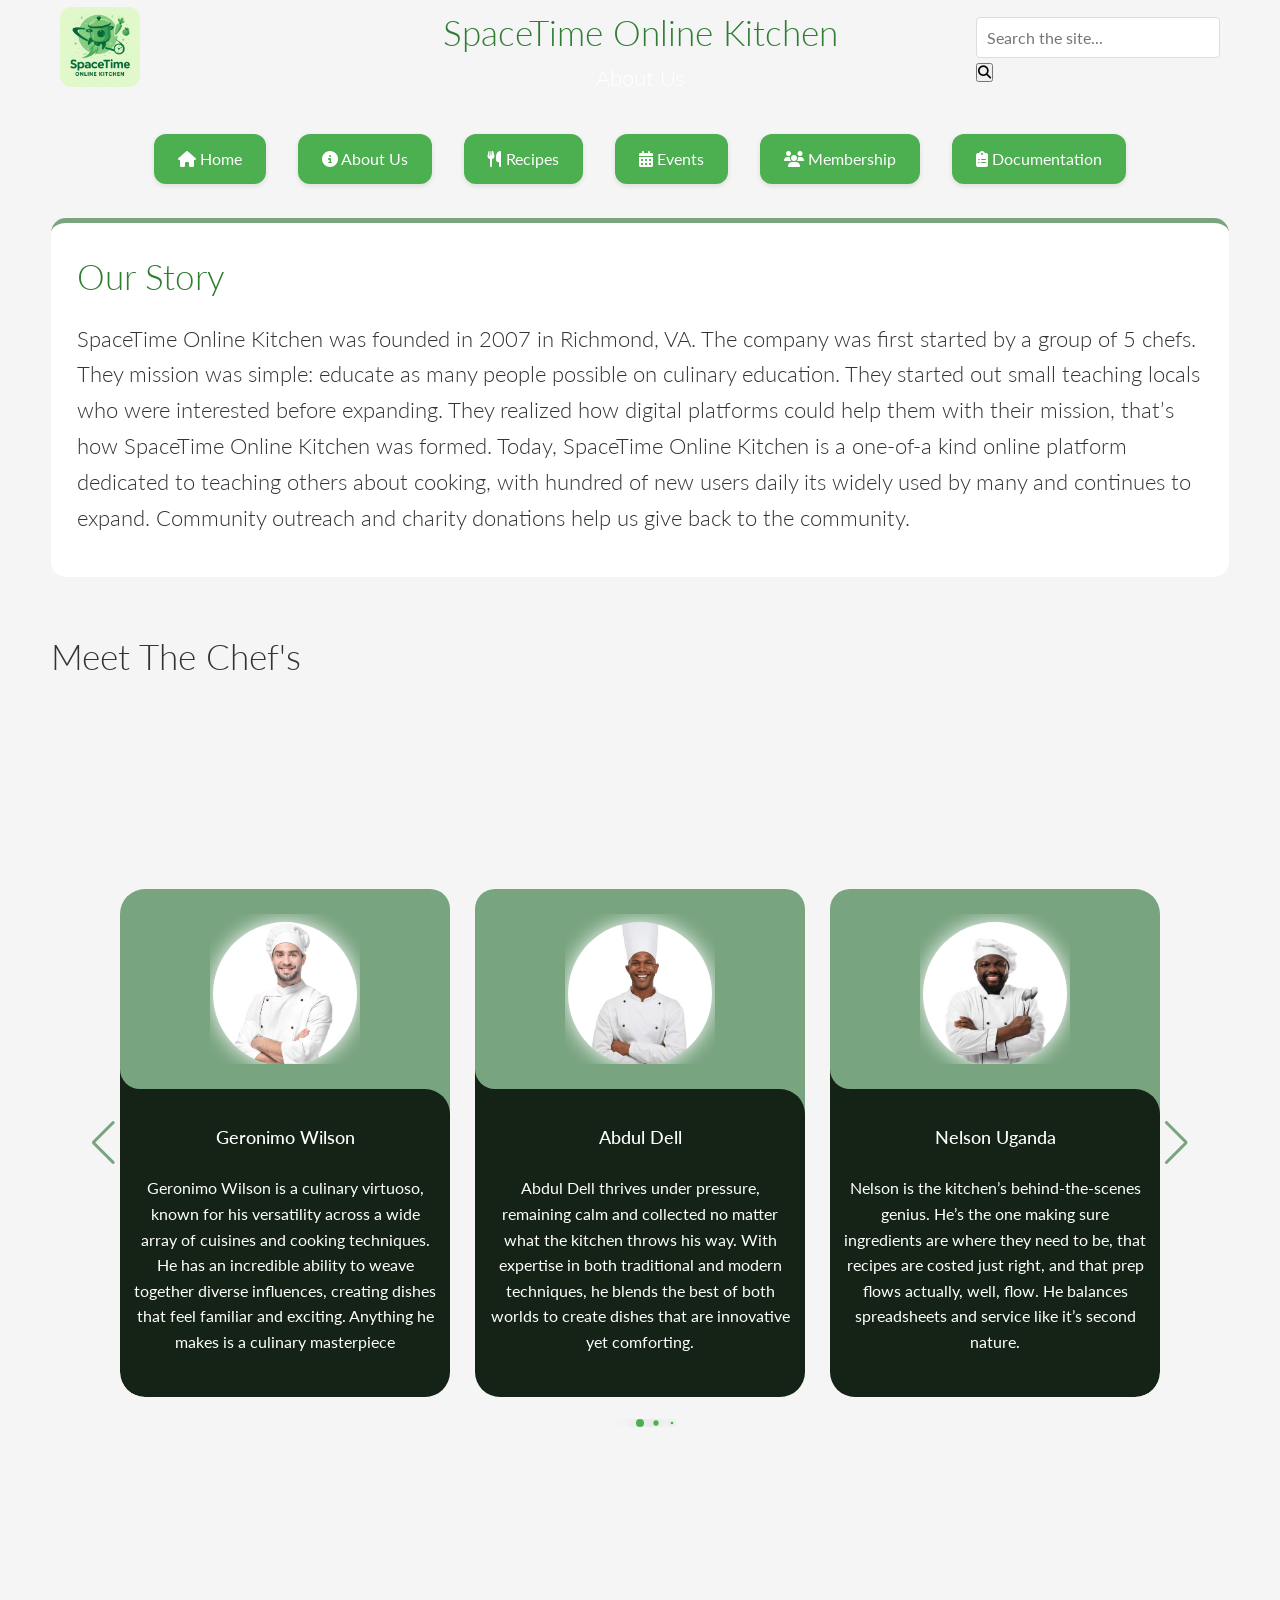
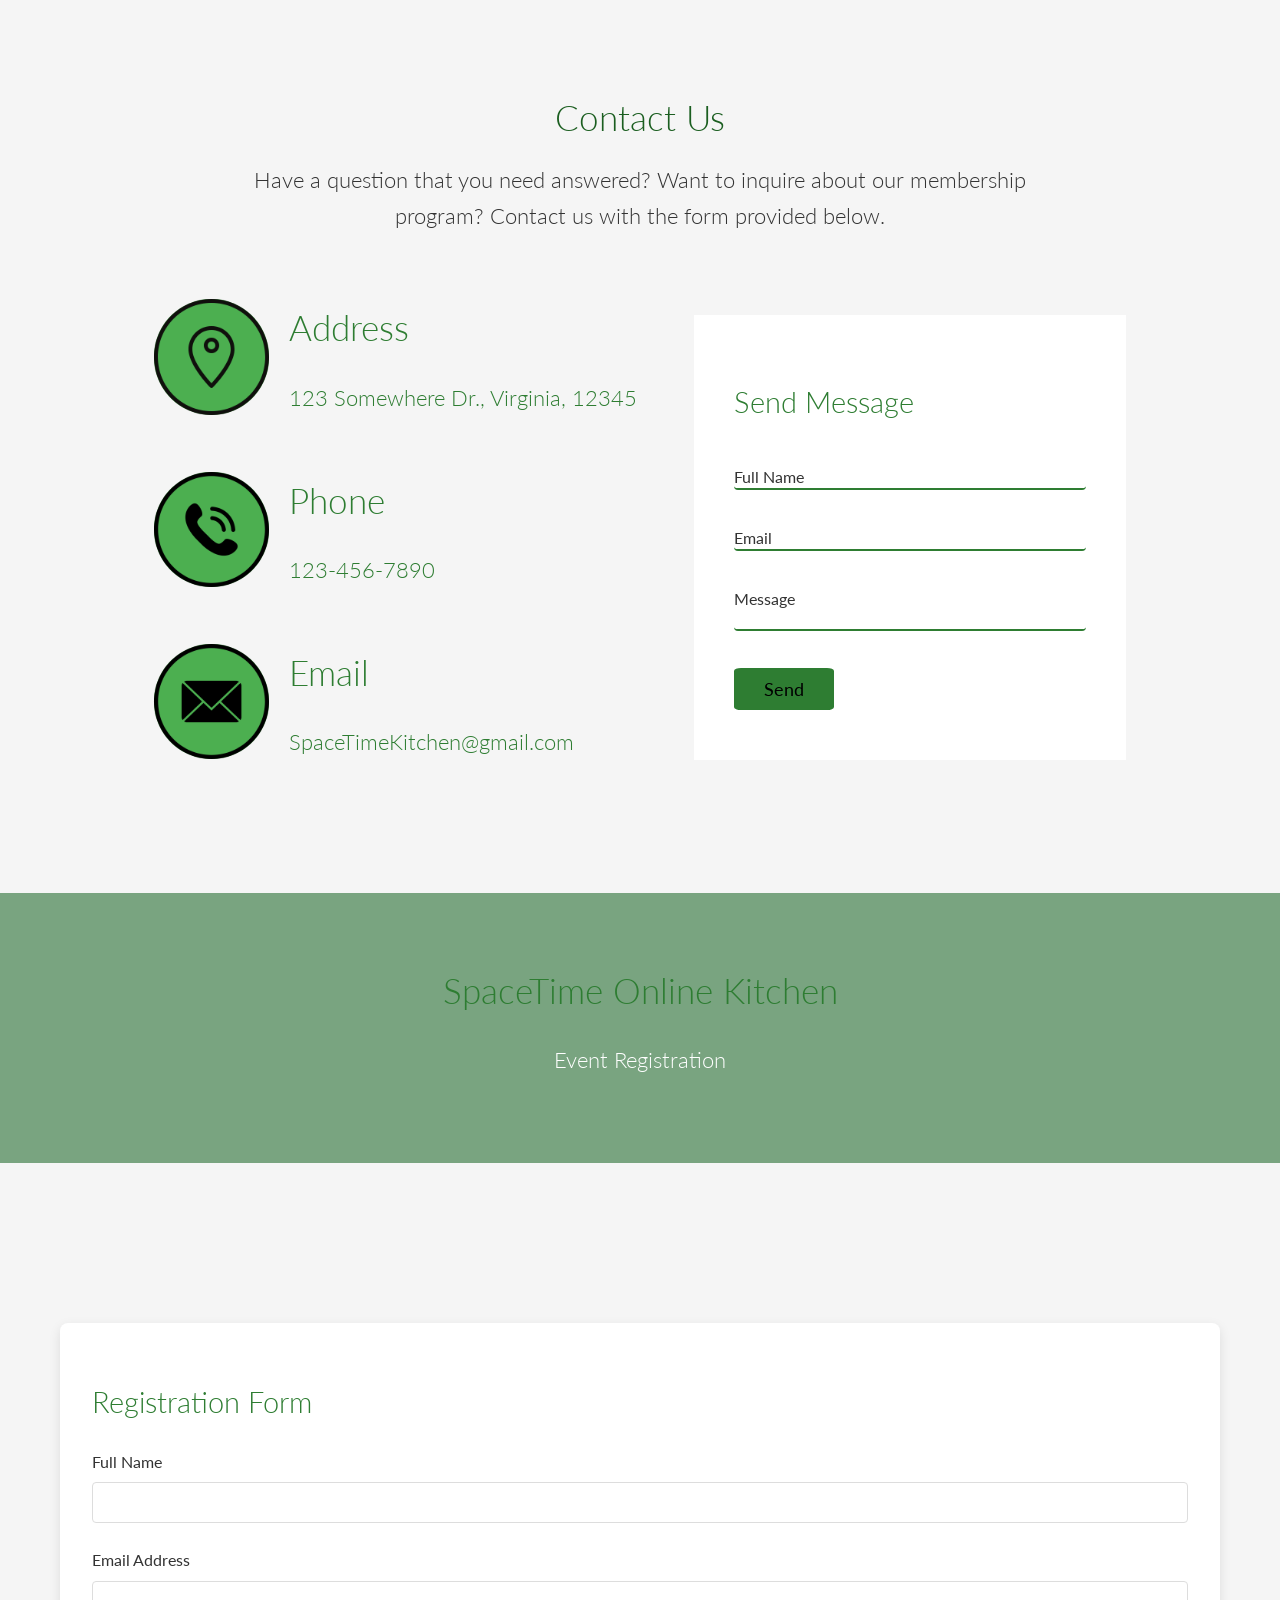
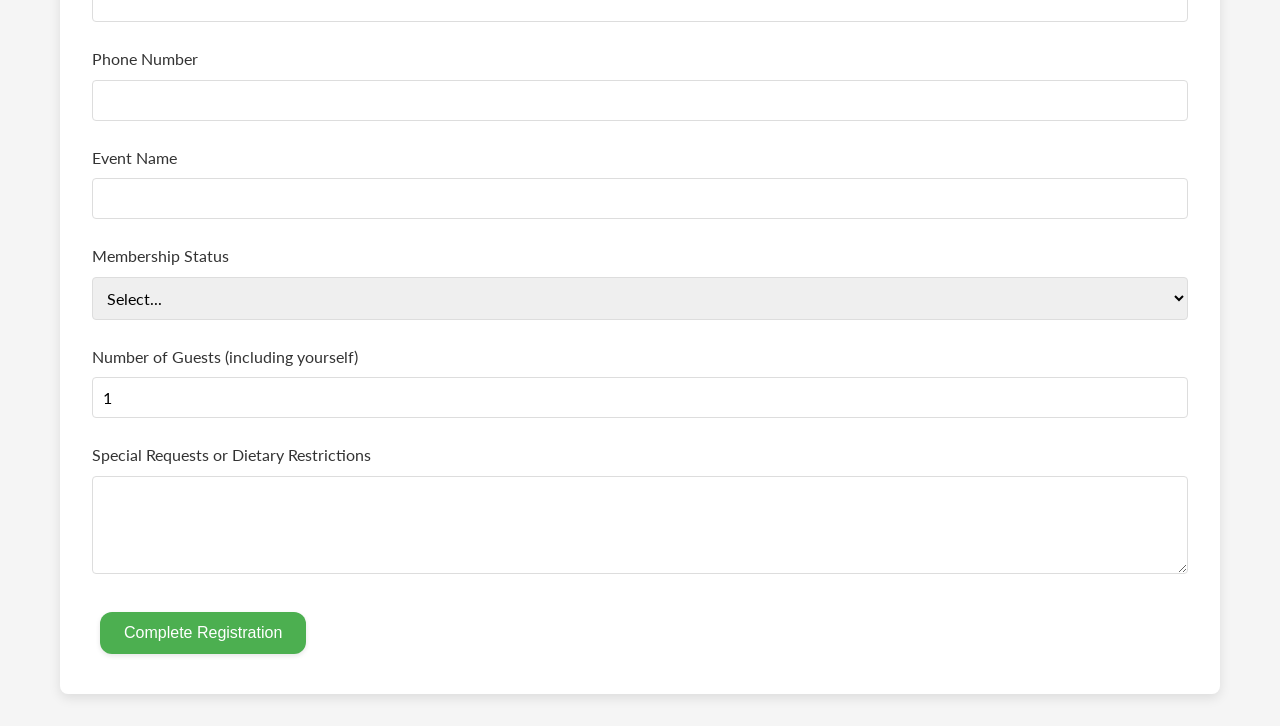
==== commit dbd98ec9: "Update about-us.html" ====
--- a/about-us.html
+++ b/about-us.html
@@ -19,7 +19,7 @@
         html{
           scroll-behavior: smooth;
         }
-    
+    <link rel="stylesheet" href="styles.css">
         /*Image Carousel*/
         .image-carousel{
             width: 85%;
@@ -474,12 +474,32 @@
     </style>
 </head>
 <body>
-    <header>
-        <div class="container">
-            <h1>SpaceTime Online Kitchen</h1>
-            <h3 style="color: var(--white);">About Us</h3>
-        </div>
-    </header>
+<header>
+  <div class="container" style="display: flex; align-items: center; justify-content: space-between; height: 100px; padding: 0 20px;">
+    
+    <!-- Logo on the Left -->
+    <div>
+      <img src="logo.png" alt="SpaceTime Logo" style="height: 80px; border-radius: 12px;">
+    </div>
+    
+    <!-- Title in the Center -->
+    <div style="position: absolute; left: 50%; transform: translateX(-50%); text-align: center;">
+      <h1 style="margin: 0;">SpaceTime Online Kitchen</h1>
+      <h3 style="margin: 0; color: var(--white);">About Us</h3>
+    </div>
+
+    <!-- Empty space on right to balance layout -->
+    <div style="width: 45vw;"></div>
+
+    <!-- Search Function -->
+    <div class="search-container">
+      <input type="text" class="search-input" placeholder="Search the site..." id="searchInput">
+      <button class="search-button" onclick="performSearch()">
+        <i class="fas fa-search"></i>
+      </button>
+    </div>
+  </div>
+</header>
     
     <div class="button-container">
         <a href="index.html" class="button"><i class="fas fa-home"></i> Home</a>
@@ -488,8 +508,6 @@
         <a href="events.html" class="button"><i class="fas fa-calendar-alt"></i> Events</a>
         <a href="membership.html" class="button"><i class="fas fa-users"></i> Membership</a>
 	<a href="documentation.html" class="button"><i class="fas fa-clipboard-list"></i> Documentation</a>
-	<a href="Citations.html" class="button"><i class="fas fa-quote-right"></i> Citations</a>
-
     </div>
     <main>
        <div class="story-container">
